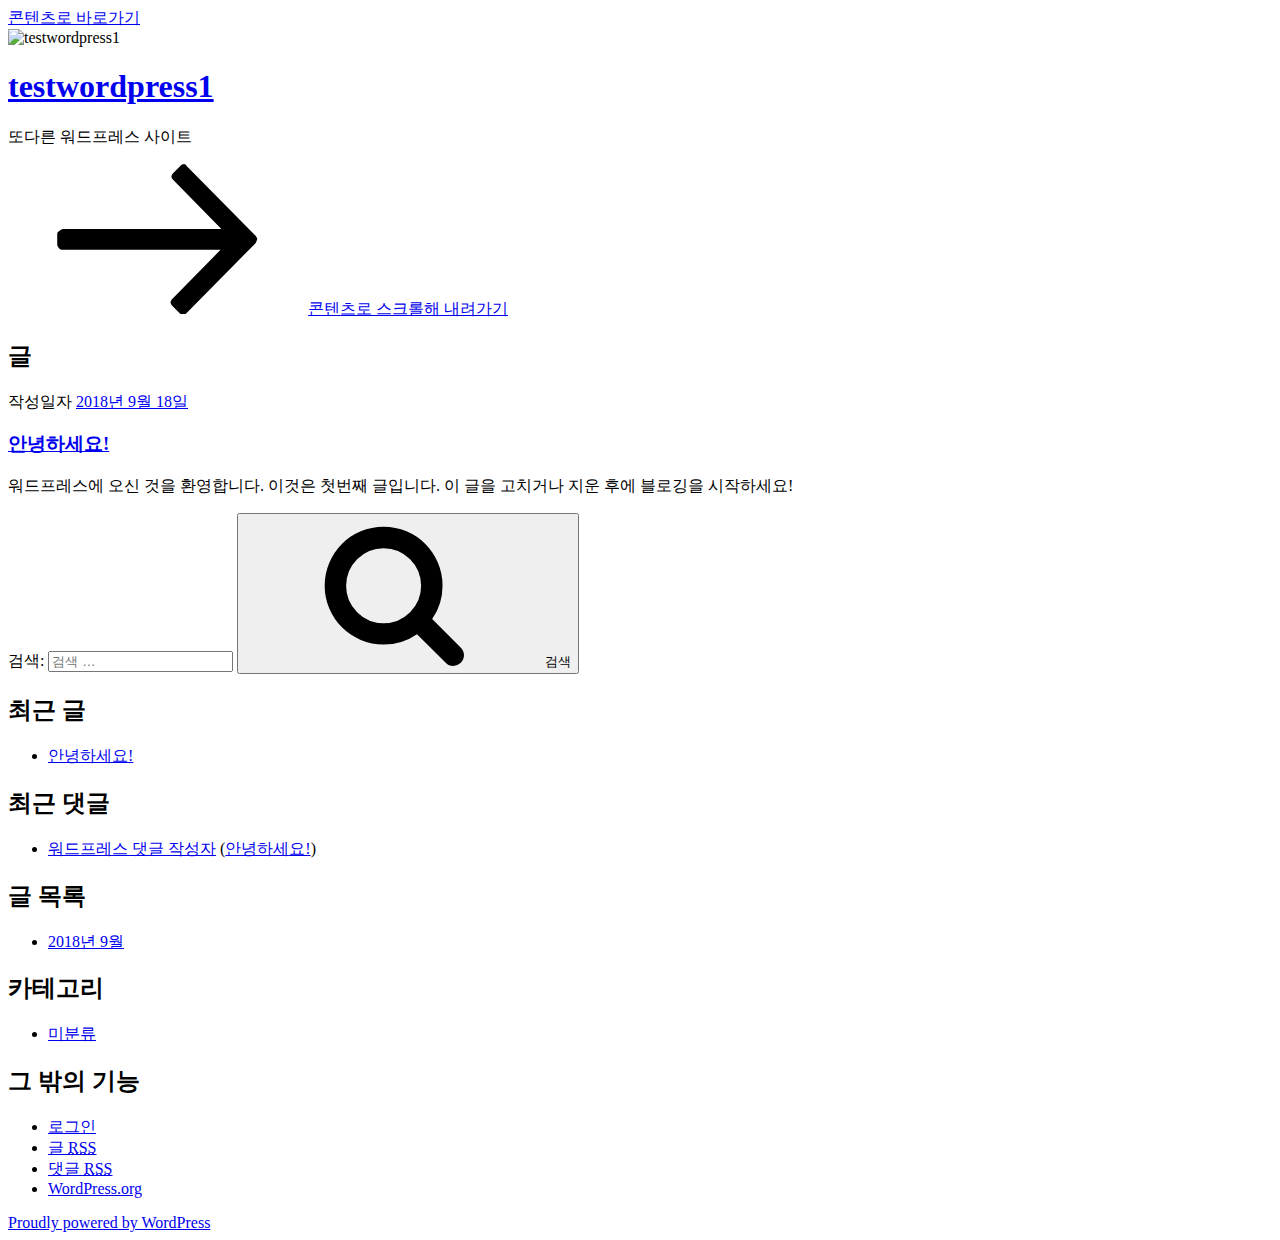
==== index.html @ f7133a1c "New Website" ====
<!DOCTYPE html>
<html lang="ko-KR" class="no-js no-svg">
<head>
<meta charset="UTF-8">
<meta name="viewport" content="width=device-width, initial-scale=1">
<link rel="profile" href="http://gmpg.org/xfn/11">

<script>(function(html){html.className = html.className.replace(/\bno-js\b/,'js')})(document.documentElement);</script>
<title>testwordpress1 &#8211; 또다른 워드프레스 사이트</title>
<link rel='dns-prefetch' href='//fonts.googleapis.com' />
<link rel='dns-prefetch' href='//s.w.org' />
<link href='https://fonts.gstatic.com/' crossorigin rel='preconnect' />
<link rel="alternate" type="application/rss+xml" title="testwordpress1 &raquo; 피드" href="/https://blueholeman.github.io/testwordpress1/feed/" />
<link rel="alternate" type="application/rss+xml" title="testwordpress1 &raquo; 댓글 피드" href="/https://blueholeman.github.io/testwordpress1/comments/feed/" />
		<script type="text/javascript">
			window._wpemojiSettings = {"baseUrl":"https:\/\/s.w.org\/images\/core\/emoji\/11\/72x72\/","ext":".png","svgUrl":"https:\/\/s.w.org\/images\/core\/emoji\/11\/svg\/","svgExt":".svg","source":{"concatemoji":"\/wp-includes\/js\/wp-emoji-release.min.js?ver=4.9.8"}};
			!function(a,b,c){function d(a,b){var c=String.fromCharCode;l.clearRect(0,0,k.width,k.height),l.fillText(c.apply(this,a),0,0);var d=k.toDataURL();l.clearRect(0,0,k.width,k.height),l.fillText(c.apply(this,b),0,0);var e=k.toDataURL();return d===e}function e(a){var b;if(!l||!l.fillText)return!1;switch(l.textBaseline="top",l.font="600 32px Arial",a){case"flag":return!(b=d([55356,56826,55356,56819],[55356,56826,8203,55356,56819]))&&(b=d([55356,57332,56128,56423,56128,56418,56128,56421,56128,56430,56128,56423,56128,56447],[55356,57332,8203,56128,56423,8203,56128,56418,8203,56128,56421,8203,56128,56430,8203,56128,56423,8203,56128,56447]),!b);case"emoji":return b=d([55358,56760,9792,65039],[55358,56760,8203,9792,65039]),!b}return!1}function f(a){var c=b.createElement("script");c.src=a,c.defer=c.type="text/javascript",b.getElementsByTagName("head")[0].appendChild(c)}var g,h,i,j,k=b.createElement("canvas"),l=k.getContext&&k.getContext("2d");for(j=Array("flag","emoji"),c.supports={everything:!0,everythingExceptFlag:!0},i=0;i<j.length;i++)c.supports[j[i]]=e(j[i]),c.supports.everything=c.supports.everything&&c.supports[j[i]],"flag"!==j[i]&&(c.supports.everythingExceptFlag=c.supports.everythingExceptFlag&&c.supports[j[i]]);c.supports.everythingExceptFlag=c.supports.everythingExceptFlag&&!c.supports.flag,c.DOMReady=!1,c.readyCallback=function(){c.DOMReady=!0},c.supports.everything||(h=function(){c.readyCallback()},b.addEventListener?(b.addEventListener("DOMContentLoaded",h,!1),a.addEventListener("load",h,!1)):(a.attachEvent("onload",h),b.attachEvent("onreadystatechange",function(){"complete"===b.readyState&&c.readyCallback()})),g=c.source||{},g.concatemoji?f(g.concatemoji):g.wpemoji&&g.twemoji&&(f(g.twemoji),f(g.wpemoji)))}(window,document,window._wpemojiSettings);
		</script>
		<style type="text/css">
img.wp-smiley,
img.emoji {
	display: inline !important;
	border: none !important;
	box-shadow: none !important;
	height: 1em !important;
	width: 1em !important;
	margin: 0 .07em !important;
	vertical-align: -0.1em !important;
	background: none !important;
	padding: 0 !important;
}
</style>
<link rel='stylesheet' id='twentyseventeen-fonts-css'  href='https://fonts.googleapis.com/css?family=Libre+Franklin%3A300%2C300i%2C400%2C400i%2C600%2C600i%2C800%2C800i&#038;subset=latin%2Clatin-ext' type='text/css' media='all' />
<link rel='stylesheet' id='twentyseventeen-style-css'  href='/https://blueholeman.github.io/testwordpress1/wp-content/themes/twentyseventeen/style.css?ver=4.9.8' type='text/css' media='all' />
<!--[if lt IE 9]>
<link rel='stylesheet' id='twentyseventeen-ie8-css'  href='/wp-content/themes/twentyseventeen/assets/css/ie8.css?ver=1.0' type='text/css' media='all' />
<![endif]-->
<!--[if lt IE 9]>
<script type='text/javascript' src='/wp-content/themes/twentyseventeen/assets/js/html5.js?ver=3.7.3'></script>
<![endif]-->
<script type='text/javascript' src='/https://blueholeman.github.io/testwordpress1/wp-includes/js/jquery/jquery.js?ver=1.12.4'></script>
<script type='text/javascript' src='/https://blueholeman.github.io/testwordpress1/wp-includes/js/jquery/jquery-migrate.min.js?ver=1.4.1'></script>
<link rel='https://api.w.org/' href='/https://blueholeman.github.io/testwordpress1/wp-json/' />
<link rel="EditURI" type="application/rsd+xml" title="RSD" href="/https://blueholeman.github.io/testwordpress1/xmlrpc.php?rsd" />
<link rel="wlwmanifest" type="application/wlwmanifest+xml" href="/https://blueholeman.github.io/testwordpress1/wp-includes/wlwmanifest.xml" /> 
<meta name="generator" content="WordPress 4.9.8" />
		<style type="text/css">.recentcomments a{display:inline !important;padding:0 !important;margin:0 !important;}</style>
		</head>

<body class="home blog hfeed has-header-image has-sidebar colors-light">
<div id="page" class="site">
	<a class="skip-link screen-reader-text" href="#content">콘텐츠로 바로가기</a>

	<header id="masthead" class="site-header" role="banner">

		<div class="custom-header">

		<div class="custom-header-media">
			<div id="wp-custom-header" class="wp-custom-header"><img src="/https://blueholeman.github.io/testwordpress1/wp-content/themes/twentyseventeen/assets/images/header.jpg" width="2000" height="1200" alt="testwordpress1" /></div>		</div>

	<div class="site-branding">
	<div class="wrap">

		
		<div class="site-branding-text">
							<h1 class="site-title"><a href="/https://blueholeman.github.io/testwordpress1/" rel="home">testwordpress1</a></h1>
			
							<p class="site-description">또다른 워드프레스 사이트</p>
					</div><!-- .site-branding-text -->

				<a href="#content" class="menu-scroll-down"><svg class="icon icon-arrow-right" aria-hidden="true" role="img"> <use href="#icon-arrow-right" xlink:href="#icon-arrow-right"></use> </svg><span class="screen-reader-text">콘텐츠로 스크롤해 내려가기</span></a>
	
	</div><!-- .wrap -->
</div><!-- .site-branding -->

</div><!-- .custom-header -->

		
	</header><!-- #masthead -->

	
	<div class="site-content-contain">
		<div id="content" class="site-content">

<div class="wrap">
		<header class="page-header">
		<h2 class="page-title">글</h2>
	</header>
	
	<div id="primary" class="content-area">
		<main id="main" class="site-main" role="main">

			
<article id="post-1" class="post-1 post type-post status-publish format-standard hentry category-uncategorized">
		<header class="entry-header">
		<div class="entry-meta"><span class="screen-reader-text">작성일자</span> <a href="/https://blueholeman.github.io/testwordpress1/2018/09/18/hello-world/" rel="bookmark"><time class="entry-date published updated" datetime="2018-09-18T23:12:07+09:00">2018년 9월 18일</time></a></div><!-- .entry-meta --><h3 class="entry-title"><a href="/https://blueholeman.github.io/testwordpress1/2018/09/18/hello-world/" rel="bookmark">안녕하세요!</a></h3>	</header><!-- .entry-header -->

	
	<div class="entry-content">
		<p>워드프레스에 오신 것을 환영합니다. 이것은 첫번째 글입니다. 이 글을 고치거나 지운 후에 블로깅을 시작하세요!</p>
	</div><!-- .entry-content -->

	
</article><!-- #post-## -->

		</main><!-- #main -->
	</div><!-- #primary -->
	
<aside id="secondary" class="widget-area" role="complementary" aria-label="블로그 사이드바">
	<section id="search-2" class="widget widget_search">

<form role="search" method="get" class="search-form" action="/https://blueholeman.github.io/testwordpress1/">
	<label for="search-form-5ba1093549e4d">
		<span class="screen-reader-text">검색:</span>
	</label>
	<input type="search" id="search-form-5ba1093549e4d" class="search-field" placeholder="검색 &hellip;" value="" name="s" />
	<button type="submit" class="search-submit"><svg class="icon icon-search" aria-hidden="true" role="img"> <use href="#icon-search" xlink:href="#icon-search"></use> </svg><span class="screen-reader-text">검색</span></button>
</form>
</section>		<section id="recent-posts-2" class="widget widget_recent_entries">		<h2 class="widget-title">최근 글</h2>		<ul>
											<li>
					<a href="/https://blueholeman.github.io/testwordpress1/2018/09/18/hello-world/">안녕하세요!</a>
									</li>
					</ul>
		</section><section id="recent-comments-2" class="widget widget_recent_comments"><h2 class="widget-title">최근 댓글</h2><ul id="recentcomments"><li class="recentcomments"><span class="comment-author-link"><a href='https://wordpress.org/' rel='external nofollow' class='url'>워드프레스 댓글 작성자</a></span> (<a href="/https://blueholeman.github.io/testwordpress1/2018/09/18/hello-world/#comment-1">안녕하세요!</a>)</li></ul></section><section id="archives-2" class="widget widget_archive"><h2 class="widget-title">글 목록</h2>		<ul>
			<li><a href='/https://blueholeman.github.io/testwordpress1/2018/09/'>2018년 9월</a></li>
		</ul>
		</section><section id="categories-2" class="widget widget_categories"><h2 class="widget-title">카테고리</h2>		<ul>
	<li class="cat-item cat-item-1"><a href="/https://blueholeman.github.io/testwordpress1/category/uncategorized/" >미분류</a>
</li>
		</ul>
</section><section id="meta-2" class="widget widget_meta"><h2 class="widget-title">그 밖의 기능</h2>			<ul>
						<li><a href="/https://blueholeman.github.io/testwordpress1/wp-login.php">로그인</a></li>
			<li><a href="/https://blueholeman.github.io/testwordpress1/feed/">글 <abbr title="Really Simple Syndication">RSS</abbr></a></li>
			<li><a href="/https://blueholeman.github.io/testwordpress1/comments/feed/">댓글 <abbr title="Really Simple Syndication">RSS</abbr></a></li>
			<li><a href="https://wordpress.org/" title="이 블로그는 가장 앞선 개인 발행 도구인 워드프레스로 운영됩니다.">WordPress.org</a></li>			</ul>
			</section></aside><!-- #secondary -->
</div><!-- .wrap -->


		</div><!-- #content -->

		<footer id="colophon" class="site-footer" role="contentinfo">
			<div class="wrap">
				
<div class="site-info">
		<a href="https://wordpress.org/" class="imprint">
		Proudly powered by WordPress	</a>
</div><!-- .site-info -->
			</div><!-- .wrap -->
		</footer><!-- #colophon -->
	</div><!-- .site-content-contain -->
</div><!-- #page -->
<script type='text/javascript'>
/* <![CDATA[ */
var twentyseventeenScreenReaderText = {"quote":"<svg class=\"icon icon-quote-right\" aria-hidden=\"true\" role=\"img\"> <use href=\"#icon-quote-right\" xlink:href=\"#icon-quote-right\"><\/use> <\/svg>"};
/* ]]> */
</script>
<script type='text/javascript' src='/https://blueholeman.github.io/testwordpress1/wp-content/themes/twentyseventeen/assets/js/skip-link-focus-fix.js?ver=1.0'></script>
<script type='text/javascript' src='/https://blueholeman.github.io/testwordpress1/wp-content/themes/twentyseventeen/assets/js/global.js?ver=1.0'></script>
<script type='text/javascript' src='/https://blueholeman.github.io/testwordpress1/wp-content/themes/twentyseventeen/assets/js/jquery.scrollTo.js?ver=2.1.2'></script>
<script type='text/javascript' src='/https://blueholeman.github.io/testwordpress1/wp-includes/js/wp-embed.min.js?ver=4.9.8'></script>
<svg style="position: absolute; width: 0; height: 0; overflow: hidden;" version="1.1" xmlns="http://www.w3.org/2000/svg" xmlns:xlink="http://www.w3.org/1999/xlink">
<defs>
<symbol id="icon-behance" viewbox="0 0 37 32">
<path class="path1" d="M33 6.054h-9.125v2.214h9.125v-2.214zM28.5 13.661q-1.607 0-2.607 0.938t-1.107 2.545h7.286q-0.321-3.482-3.571-3.482zM28.786 24.107q1.125 0 2.179-0.571t1.357-1.554h3.946q-1.786 5.482-7.625 5.482-3.821 0-6.080-2.357t-2.259-6.196q0-3.714 2.33-6.17t6.009-2.455q2.464 0 4.295 1.214t2.732 3.196 0.902 4.429q0 0.304-0.036 0.839h-11.75q0 1.982 1.027 3.063t2.973 1.080zM4.946 23.214h5.286q3.661 0 3.661-2.982 0-3.214-3.554-3.214h-5.393v6.196zM4.946 13.625h5.018q1.393 0 2.205-0.652t0.813-2.027q0-2.571-3.393-2.571h-4.643v5.25zM0 4.536h10.607q1.554 0 2.768 0.25t2.259 0.848 1.607 1.723 0.563 2.75q0 3.232-3.071 4.696 2.036 0.571 3.071 2.054t1.036 3.643q0 1.339-0.438 2.438t-1.179 1.848-1.759 1.268-2.161 0.75-2.393 0.232h-10.911v-22.5z"></path>
</symbol>
<symbol id="icon-deviantart" viewbox="0 0 18 32">
<path class="path1" d="M18.286 5.411l-5.411 10.393 0.429 0.554h4.982v7.411h-9.054l-0.786 0.536-2.536 4.875-0.536 0.536h-5.375v-5.411l5.411-10.411-0.429-0.536h-4.982v-7.411h9.054l0.786-0.536 2.536-4.875 0.536-0.536h5.375v5.411z"></path>
</symbol>
<symbol id="icon-medium" viewbox="0 0 32 32">
<path class="path1" d="M10.661 7.518v20.946q0 0.446-0.223 0.759t-0.652 0.313q-0.304 0-0.589-0.143l-8.304-4.161q-0.375-0.179-0.634-0.598t-0.259-0.83v-20.357q0-0.357 0.179-0.607t0.518-0.25q0.25 0 0.786 0.268l9.125 4.571q0.054 0.054 0.054 0.089zM11.804 9.321l9.536 15.464-9.536-4.75v-10.714zM32 9.643v18.821q0 0.446-0.25 0.723t-0.679 0.277-0.839-0.232l-7.875-3.929zM31.946 7.5q0 0.054-4.58 7.491t-5.366 8.705l-6.964-11.321 5.786-9.411q0.304-0.5 0.929-0.5 0.25 0 0.464 0.107l9.661 4.821q0.071 0.036 0.071 0.107z"></path>
</symbol>
<symbol id="icon-slideshare" viewbox="0 0 32 32">
<path class="path1" d="M15.589 13.214q0 1.482-1.134 2.545t-2.723 1.063-2.723-1.063-1.134-2.545q0-1.5 1.134-2.554t2.723-1.054 2.723 1.054 1.134 2.554zM24.554 13.214q0 1.482-1.125 2.545t-2.732 1.063q-1.589 0-2.723-1.063t-1.134-2.545q0-1.5 1.134-2.554t2.723-1.054q1.607 0 2.732 1.054t1.125 2.554zM28.571 16.429v-11.911q0-1.554-0.571-2.205t-1.982-0.652h-19.857q-1.482 0-2.009 0.607t-0.527 2.25v12.018q0.768 0.411 1.58 0.714t1.446 0.5 1.446 0.33 1.268 0.196 1.25 0.071 1.045 0.009 1.009-0.036 0.795-0.036q1.214-0.018 1.696 0.482 0.107 0.107 0.179 0.161 0.464 0.446 1.089 0.911 0.125-1.625 2.107-1.554 0.089 0 0.652 0.027t0.768 0.036 0.813 0.018 0.946-0.018 0.973-0.080 1.089-0.152 1.107-0.241 1.196-0.348 1.205-0.482 1.286-0.616zM31.482 16.339q-2.161 2.661-6.643 4.5 1.5 5.089-0.411 8.304-1.179 2.018-3.268 2.643-1.857 0.571-3.25-0.268-1.536-0.911-1.464-2.929l-0.018-5.821v-0.018q-0.143-0.036-0.438-0.107t-0.42-0.089l-0.018 6.036q0.071 2.036-1.482 2.929-1.411 0.839-3.268 0.268-2.089-0.643-3.25-2.679-1.875-3.214-0.393-8.268-4.482-1.839-6.643-4.5-0.446-0.661-0.071-1.125t1.071 0.018q0.054 0.036 0.196 0.125t0.196 0.143v-12.393q0-1.286 0.839-2.196t2.036-0.911h22.446q1.196 0 2.036 0.911t0.839 2.196v12.393l0.375-0.268q0.696-0.482 1.071-0.018t-0.071 1.125z"></path>
</symbol>
<symbol id="icon-snapchat-ghost" viewbox="0 0 30 32">
<path class="path1" d="M15.143 2.286q2.393-0.018 4.295 1.223t2.92 3.438q0.482 1.036 0.482 3.196 0 0.839-0.161 3.411 0.25 0.125 0.5 0.125 0.321 0 0.911-0.241t0.911-0.241q0.518 0 1 0.321t0.482 0.821q0 0.571-0.563 0.964t-1.232 0.563-1.232 0.518-0.563 0.848q0 0.268 0.214 0.768 0.661 1.464 1.83 2.679t2.58 1.804q0.5 0.214 1.429 0.411 0.5 0.107 0.5 0.625 0 1.25-3.911 1.839-0.125 0.196-0.196 0.696t-0.25 0.83-0.589 0.33q-0.357 0-1.107-0.116t-1.143-0.116q-0.661 0-1.107 0.089-0.571 0.089-1.125 0.402t-1.036 0.679-1.036 0.723-1.357 0.598-1.768 0.241q-0.929 0-1.723-0.241t-1.339-0.598-1.027-0.723-1.036-0.679-1.107-0.402q-0.464-0.089-1.125-0.089-0.429 0-1.17 0.134t-1.045 0.134q-0.446 0-0.625-0.33t-0.25-0.848-0.196-0.714q-3.911-0.589-3.911-1.839 0-0.518 0.5-0.625 0.929-0.196 1.429-0.411 1.393-0.571 2.58-1.804t1.83-2.679q0.214-0.5 0.214-0.768 0-0.5-0.563-0.848t-1.241-0.527-1.241-0.563-0.563-0.938q0-0.482 0.464-0.813t0.982-0.33q0.268 0 0.857 0.232t0.946 0.232q0.321 0 0.571-0.125-0.161-2.536-0.161-3.393 0-2.179 0.482-3.214 1.143-2.446 3.071-3.536t4.714-1.125z"></path>
</symbol>
<symbol id="icon-yelp" viewbox="0 0 27 32">
<path class="path1" d="M13.804 23.554v2.268q-0.018 5.214-0.107 5.446-0.214 0.571-0.911 0.714-0.964 0.161-3.241-0.679t-2.902-1.589q-0.232-0.268-0.304-0.643-0.018-0.214 0.071-0.464 0.071-0.179 0.607-0.839t3.232-3.857q0.018 0 1.071-1.25 0.268-0.339 0.705-0.438t0.884 0.063q0.429 0.179 0.67 0.518t0.223 0.75zM11.143 19.071q-0.054 0.982-0.929 1.25l-2.143 0.696q-4.911 1.571-5.214 1.571-0.625-0.036-0.964-0.643-0.214-0.446-0.304-1.339-0.143-1.357 0.018-2.973t0.536-2.223 1-0.571q0.232 0 3.607 1.375 1.25 0.518 2.054 0.839l1.5 0.607q0.411 0.161 0.634 0.545t0.205 0.866zM25.893 24.375q-0.125 0.964-1.634 2.875t-2.42 2.268q-0.661 0.25-1.125-0.125-0.25-0.179-3.286-5.125l-0.839-1.375q-0.25-0.375-0.205-0.821t0.348-0.821q0.625-0.768 1.482-0.464 0.018 0.018 2.125 0.714 3.625 1.179 4.321 1.42t0.839 0.366q0.5 0.393 0.393 1.089zM13.893 13.089q0.089 1.821-0.964 2.179-1.036 0.304-2.036-1.268l-6.75-10.679q-0.143-0.625 0.339-1.107 0.732-0.768 3.705-1.598t4.009-0.563q0.714 0.179 0.875 0.804 0.054 0.321 0.393 5.455t0.429 6.777zM25.714 15.018q0.054 0.696-0.464 1.054-0.268 0.179-5.875 1.536-1.196 0.268-1.625 0.411l0.018-0.036q-0.411 0.107-0.821-0.071t-0.661-0.571q-0.536-0.839 0-1.554 0.018-0.018 1.339-1.821 2.232-3.054 2.679-3.643t0.607-0.696q0.5-0.339 1.161-0.036 0.857 0.411 2.196 2.384t1.446 2.991v0.054z"></path>
</symbol>
<symbol id="icon-vine" viewbox="0 0 27 32">
<path class="path1" d="M26.732 14.768v3.536q-1.804 0.411-3.536 0.411-1.161 2.429-2.955 4.839t-3.241 3.848-2.286 1.902q-1.429 0.804-2.893-0.054-0.5-0.304-1.080-0.777t-1.518-1.491-1.83-2.295-1.92-3.286-1.884-4.357-1.634-5.616-1.259-6.964h5.054q0.464 3.893 1.25 7.116t1.866 5.661 2.17 4.205 2.5 3.482q3.018-3.018 5.125-7.25-2.536-1.286-3.982-3.929t-1.446-5.946q0-3.429 1.857-5.616t5.071-2.188q3.179 0 4.875 1.884t1.696 5.313q0 2.839-1.036 5.107-0.125 0.018-0.348 0.054t-0.821 0.036-1.125-0.107-1.107-0.455-0.902-0.92q0.554-1.839 0.554-3.286 0-1.554-0.518-2.357t-1.411-0.804q-0.946 0-1.518 0.884t-0.571 2.509q0 3.321 1.875 5.241t4.768 1.92q1.107 0 2.161-0.25z"></path>
</symbol>
<symbol id="icon-vk" viewbox="0 0 35 32">
<path class="path1" d="M34.232 9.286q0.411 1.143-2.679 5.25-0.429 0.571-1.161 1.518-1.393 1.786-1.607 2.339-0.304 0.732 0.25 1.446 0.304 0.375 1.446 1.464h0.018l0.071 0.071q2.518 2.339 3.411 3.946 0.054 0.089 0.116 0.223t0.125 0.473-0.009 0.607-0.446 0.491-1.054 0.223l-4.571 0.071q-0.429 0.089-1-0.089t-0.929-0.393l-0.357-0.214q-0.536-0.375-1.25-1.143t-1.223-1.384-1.089-1.036-1.009-0.277q-0.054 0.018-0.143 0.063t-0.304 0.259-0.384 0.527-0.304 0.929-0.116 1.384q0 0.268-0.063 0.491t-0.134 0.33l-0.071 0.089q-0.321 0.339-0.946 0.393h-2.054q-1.268 0.071-2.607-0.295t-2.348-0.946-1.839-1.179-1.259-1.027l-0.446-0.429q-0.179-0.179-0.491-0.536t-1.277-1.625-1.893-2.696-2.188-3.768-2.33-4.857q-0.107-0.286-0.107-0.482t0.054-0.286l0.071-0.107q0.268-0.339 1.018-0.339l4.893-0.036q0.214 0.036 0.411 0.116t0.286 0.152l0.089 0.054q0.286 0.196 0.429 0.571 0.357 0.893 0.821 1.848t0.732 1.455l0.286 0.518q0.518 1.071 1 1.857t0.866 1.223 0.741 0.688 0.607 0.25 0.482-0.089q0.036-0.018 0.089-0.089t0.214-0.393 0.241-0.839 0.17-1.446 0-2.232q-0.036-0.714-0.161-1.304t-0.25-0.821l-0.107-0.214q-0.446-0.607-1.518-0.768-0.232-0.036 0.089-0.429 0.304-0.339 0.679-0.536 0.946-0.464 4.268-0.429 1.464 0.018 2.411 0.232 0.357 0.089 0.598 0.241t0.366 0.429 0.188 0.571 0.063 0.813-0.018 0.982-0.045 1.259-0.027 1.473q0 0.196-0.018 0.75t-0.009 0.857 0.063 0.723 0.205 0.696 0.402 0.438q0.143 0.036 0.304 0.071t0.464-0.196 0.679-0.616 0.929-1.196 1.214-1.92q1.071-1.857 1.911-4.018 0.071-0.179 0.179-0.313t0.196-0.188l0.071-0.054 0.089-0.045t0.232-0.054 0.357-0.009l5.143-0.036q0.696-0.089 1.143 0.045t0.554 0.295z"></path>
</symbol>
<symbol id="icon-search" viewbox="0 0 30 32">
<path class="path1" d="M20.571 14.857q0-3.304-2.348-5.652t-5.652-2.348-5.652 2.348-2.348 5.652 2.348 5.652 5.652 2.348 5.652-2.348 2.348-5.652zM29.714 29.714q0 0.929-0.679 1.607t-1.607 0.679q-0.964 0-1.607-0.679l-6.125-6.107q-3.196 2.214-7.125 2.214-2.554 0-4.884-0.991t-4.018-2.679-2.679-4.018-0.991-4.884 0.991-4.884 2.679-4.018 4.018-2.679 4.884-0.991 4.884 0.991 4.018 2.679 2.679 4.018 0.991 4.884q0 3.929-2.214 7.125l6.125 6.125q0.661 0.661 0.661 1.607z"></path>
</symbol>
<symbol id="icon-envelope-o" viewbox="0 0 32 32">
<path class="path1" d="M29.714 26.857v-13.714q-0.571 0.643-1.232 1.179-4.786 3.679-7.607 6.036-0.911 0.768-1.482 1.196t-1.545 0.866-1.83 0.438h-0.036q-0.857 0-1.83-0.438t-1.545-0.866-1.482-1.196q-2.821-2.357-7.607-6.036-0.661-0.536-1.232-1.179v13.714q0 0.232 0.17 0.402t0.402 0.17h26.286q0.232 0 0.402-0.17t0.17-0.402zM29.714 8.089v-0.438t-0.009-0.232-0.054-0.223-0.098-0.161-0.161-0.134-0.25-0.045h-26.286q-0.232 0-0.402 0.17t-0.17 0.402q0 3 2.625 5.071 3.446 2.714 7.161 5.661 0.107 0.089 0.625 0.527t0.821 0.67 0.795 0.563 0.902 0.491 0.768 0.161h0.036q0.357 0 0.768-0.161t0.902-0.491 0.795-0.563 0.821-0.67 0.625-0.527q3.714-2.946 7.161-5.661 0.964-0.768 1.795-2.063t0.83-2.348zM32 7.429v19.429q0 1.179-0.839 2.018t-2.018 0.839h-26.286q-1.179 0-2.018-0.839t-0.839-2.018v-19.429q0-1.179 0.839-2.018t2.018-0.839h26.286q1.179 0 2.018 0.839t0.839 2.018z"></path>
</symbol>
<symbol id="icon-close" viewbox="0 0 25 32">
<path class="path1" d="M23.179 23.607q0 0.714-0.5 1.214l-2.429 2.429q-0.5 0.5-1.214 0.5t-1.214-0.5l-5.25-5.25-5.25 5.25q-0.5 0.5-1.214 0.5t-1.214-0.5l-2.429-2.429q-0.5-0.5-0.5-1.214t0.5-1.214l5.25-5.25-5.25-5.25q-0.5-0.5-0.5-1.214t0.5-1.214l2.429-2.429q0.5-0.5 1.214-0.5t1.214 0.5l5.25 5.25 5.25-5.25q0.5-0.5 1.214-0.5t1.214 0.5l2.429 2.429q0.5 0.5 0.5 1.214t-0.5 1.214l-5.25 5.25 5.25 5.25q0.5 0.5 0.5 1.214z"></path>
</symbol>
<symbol id="icon-angle-down" viewbox="0 0 21 32">
<path class="path1" d="M19.196 13.143q0 0.232-0.179 0.411l-8.321 8.321q-0.179 0.179-0.411 0.179t-0.411-0.179l-8.321-8.321q-0.179-0.179-0.179-0.411t0.179-0.411l0.893-0.893q0.179-0.179 0.411-0.179t0.411 0.179l7.018 7.018 7.018-7.018q0.179-0.179 0.411-0.179t0.411 0.179l0.893 0.893q0.179 0.179 0.179 0.411z"></path>
</symbol>
<symbol id="icon-folder-open" viewbox="0 0 34 32">
<path class="path1" d="M33.554 17q0 0.554-0.554 1.179l-6 7.071q-0.768 0.911-2.152 1.545t-2.563 0.634h-19.429q-0.607 0-1.080-0.232t-0.473-0.768q0-0.554 0.554-1.179l6-7.071q0.768-0.911 2.152-1.545t2.563-0.634h19.429q0.607 0 1.080 0.232t0.473 0.768zM27.429 10.857v2.857h-14.857q-1.679 0-3.518 0.848t-2.929 2.134l-6.107 7.179q0-0.071-0.009-0.223t-0.009-0.223v-17.143q0-1.643 1.179-2.821t2.821-1.179h5.714q1.643 0 2.821 1.179t1.179 2.821v0.571h9.714q1.643 0 2.821 1.179t1.179 2.821z"></path>
</symbol>
<symbol id="icon-twitter" viewbox="0 0 30 32">
<path class="path1" d="M28.929 7.286q-1.196 1.75-2.893 2.982 0.018 0.25 0.018 0.75 0 2.321-0.679 4.634t-2.063 4.437-3.295 3.759-4.607 2.607-5.768 0.973q-4.839 0-8.857-2.589 0.625 0.071 1.393 0.071 4.018 0 7.161-2.464-1.875-0.036-3.357-1.152t-2.036-2.848q0.589 0.089 1.089 0.089 0.768 0 1.518-0.196-2-0.411-3.313-1.991t-1.313-3.67v-0.071q1.214 0.679 2.607 0.732-1.179-0.786-1.875-2.054t-0.696-2.75q0-1.571 0.786-2.911 2.161 2.661 5.259 4.259t6.634 1.777q-0.143-0.679-0.143-1.321 0-2.393 1.688-4.080t4.080-1.688q2.5 0 4.214 1.821 1.946-0.375 3.661-1.393-0.661 2.054-2.536 3.179 1.661-0.179 3.321-0.893z"></path>
</symbol>
<symbol id="icon-facebook" viewbox="0 0 19 32">
<path class="path1" d="M17.125 0.214v4.714h-2.804q-1.536 0-2.071 0.643t-0.536 1.929v3.375h5.232l-0.696 5.286h-4.536v13.554h-5.464v-13.554h-4.554v-5.286h4.554v-3.893q0-3.321 1.857-5.152t4.946-1.83q2.625 0 4.071 0.214z"></path>
</symbol>
<symbol id="icon-github" viewbox="0 0 27 32">
<path class="path1" d="M13.714 2.286q3.732 0 6.884 1.839t4.991 4.991 1.839 6.884q0 4.482-2.616 8.063t-6.759 4.955q-0.482 0.089-0.714-0.125t-0.232-0.536q0-0.054 0.009-1.366t0.009-2.402q0-1.732-0.929-2.536 1.018-0.107 1.83-0.321t1.679-0.696 1.446-1.188 0.946-1.875 0.366-2.688q0-2.125-1.411-3.679 0.661-1.625-0.143-3.643-0.5-0.161-1.446 0.196t-1.643 0.786l-0.679 0.429q-1.661-0.464-3.429-0.464t-3.429 0.464q-0.286-0.196-0.759-0.482t-1.491-0.688-1.518-0.241q-0.804 2.018-0.143 3.643-1.411 1.554-1.411 3.679 0 1.518 0.366 2.679t0.938 1.875 1.438 1.196 1.679 0.696 1.83 0.321q-0.696 0.643-0.875 1.839-0.375 0.179-0.804 0.268t-1.018 0.089-1.17-0.384-0.991-1.116q-0.339-0.571-0.866-0.929t-0.884-0.429l-0.357-0.054q-0.375 0-0.518 0.080t-0.089 0.205 0.161 0.25 0.232 0.214l0.125 0.089q0.393 0.179 0.777 0.679t0.563 0.911l0.179 0.411q0.232 0.679 0.786 1.098t1.196 0.536 1.241 0.125 0.991-0.063l0.411-0.071q0 0.679 0.009 1.58t0.009 0.973q0 0.321-0.232 0.536t-0.714 0.125q-4.143-1.375-6.759-4.955t-2.616-8.063q0-3.732 1.839-6.884t4.991-4.991 6.884-1.839zM5.196 21.982q0.054-0.125-0.125-0.214-0.179-0.054-0.232 0.036-0.054 0.125 0.125 0.214 0.161 0.107 0.232-0.036zM5.75 22.589q0.125-0.089-0.036-0.286-0.179-0.161-0.286-0.054-0.125 0.089 0.036 0.286 0.179 0.179 0.286 0.054zM6.286 23.393q0.161-0.125 0-0.339-0.143-0.232-0.304-0.107-0.161 0.089 0 0.321t0.304 0.125zM7.036 24.143q0.143-0.143-0.071-0.339-0.214-0.214-0.357-0.054-0.161 0.143 0.071 0.339 0.214 0.214 0.357 0.054zM8.054 24.589q0.054-0.196-0.232-0.286-0.268-0.071-0.339 0.125t0.232 0.268q0.268 0.107 0.339-0.107zM9.179 24.679q0-0.232-0.304-0.196-0.286 0-0.286 0.196 0 0.232 0.304 0.196 0.286 0 0.286-0.196zM10.214 24.5q-0.036-0.196-0.321-0.161-0.286 0.054-0.25 0.268t0.321 0.143 0.25-0.25z"></path>
</symbol>
<symbol id="icon-bars" viewbox="0 0 27 32">
<path class="path1" d="M27.429 24v2.286q0 0.464-0.339 0.804t-0.804 0.339h-25.143q-0.464 0-0.804-0.339t-0.339-0.804v-2.286q0-0.464 0.339-0.804t0.804-0.339h25.143q0.464 0 0.804 0.339t0.339 0.804zM27.429 14.857v2.286q0 0.464-0.339 0.804t-0.804 0.339h-25.143q-0.464 0-0.804-0.339t-0.339-0.804v-2.286q0-0.464 0.339-0.804t0.804-0.339h25.143q0.464 0 0.804 0.339t0.339 0.804zM27.429 5.714v2.286q0 0.464-0.339 0.804t-0.804 0.339h-25.143q-0.464 0-0.804-0.339t-0.339-0.804v-2.286q0-0.464 0.339-0.804t0.804-0.339h25.143q0.464 0 0.804 0.339t0.339 0.804z"></path>
</symbol>
<symbol id="icon-google-plus" viewbox="0 0 41 32">
<path class="path1" d="M25.661 16.304q0 3.714-1.554 6.616t-4.429 4.536-6.589 1.634q-2.661 0-5.089-1.036t-4.179-2.786-2.786-4.179-1.036-5.089 1.036-5.089 2.786-4.179 4.179-2.786 5.089-1.036q5.107 0 8.768 3.429l-3.554 3.411q-2.089-2.018-5.214-2.018-2.196 0-4.063 1.107t-2.955 3.009-1.089 4.152 1.089 4.152 2.955 3.009 4.063 1.107q1.482 0 2.723-0.411t2.045-1.027 1.402-1.402 0.875-1.482 0.384-1.321h-7.429v-4.5h12.357q0.214 1.125 0.214 2.179zM41.143 14.125v3.75h-3.732v3.732h-3.75v-3.732h-3.732v-3.75h3.732v-3.732h3.75v3.732h3.732z"></path>
</symbol>
<symbol id="icon-linkedin" viewbox="0 0 27 32">
<path class="path1" d="M6.232 11.161v17.696h-5.893v-17.696h5.893zM6.607 5.696q0.018 1.304-0.902 2.179t-2.42 0.875h-0.036q-1.464 0-2.357-0.875t-0.893-2.179q0-1.321 0.92-2.188t2.402-0.866 2.375 0.866 0.911 2.188zM27.429 18.714v10.143h-5.875v-9.464q0-1.875-0.723-2.938t-2.259-1.063q-1.125 0-1.884 0.616t-1.134 1.527q-0.196 0.536-0.196 1.446v9.875h-5.875q0.036-7.125 0.036-11.554t-0.018-5.286l-0.018-0.857h5.875v2.571h-0.036q0.357-0.571 0.732-1t1.009-0.929 1.554-0.777 2.045-0.277q3.054 0 4.911 2.027t1.857 5.938z"></path>
</symbol>
<symbol id="icon-quote-right" viewbox="0 0 30 32">
<path class="path1" d="M13.714 5.714v12.571q0 1.857-0.723 3.545t-1.955 2.92-2.92 1.955-3.545 0.723h-1.143q-0.464 0-0.804-0.339t-0.339-0.804v-2.286q0-0.464 0.339-0.804t0.804-0.339h1.143q1.893 0 3.232-1.339t1.339-3.232v-0.571q0-0.714-0.5-1.214t-1.214-0.5h-4q-1.429 0-2.429-1t-1-2.429v-6.857q0-1.429 1-2.429t2.429-1h6.857q1.429 0 2.429 1t1 2.429zM29.714 5.714v12.571q0 1.857-0.723 3.545t-1.955 2.92-2.92 1.955-3.545 0.723h-1.143q-0.464 0-0.804-0.339t-0.339-0.804v-2.286q0-0.464 0.339-0.804t0.804-0.339h1.143q1.893 0 3.232-1.339t1.339-3.232v-0.571q0-0.714-0.5-1.214t-1.214-0.5h-4q-1.429 0-2.429-1t-1-2.429v-6.857q0-1.429 1-2.429t2.429-1h6.857q1.429 0 2.429 1t1 2.429z"></path>
</symbol>
<symbol id="icon-mail-reply" viewbox="0 0 32 32">
<path class="path1" d="M32 20q0 2.964-2.268 8.054-0.054 0.125-0.188 0.429t-0.241 0.536-0.232 0.393q-0.214 0.304-0.5 0.304-0.268 0-0.42-0.179t-0.152-0.446q0-0.161 0.045-0.473t0.045-0.42q0.089-1.214 0.089-2.196 0-1.804-0.313-3.232t-0.866-2.473-1.429-1.804-1.884-1.241-2.375-0.759-2.75-0.384-3.134-0.107h-4v4.571q0 0.464-0.339 0.804t-0.804 0.339-0.804-0.339l-9.143-9.143q-0.339-0.339-0.339-0.804t0.339-0.804l9.143-9.143q0.339-0.339 0.804-0.339t0.804 0.339 0.339 0.804v4.571h4q12.732 0 15.625 7.196 0.946 2.393 0.946 5.946z"></path>
</symbol>
<symbol id="icon-youtube" viewbox="0 0 27 32">
<path class="path1" d="M17.339 22.214v3.768q0 1.196-0.696 1.196-0.411 0-0.804-0.393v-5.375q0.393-0.393 0.804-0.393 0.696 0 0.696 1.196zM23.375 22.232v0.821h-1.607v-0.821q0-1.214 0.804-1.214t0.804 1.214zM6.125 18.339h1.911v-1.679h-5.571v1.679h1.875v10.161h1.786v-10.161zM11.268 28.5h1.589v-8.821h-1.589v6.75q-0.536 0.75-1.018 0.75-0.321 0-0.375-0.375-0.018-0.054-0.018-0.625v-6.5h-1.589v6.982q0 0.875 0.143 1.304 0.214 0.661 1.036 0.661 0.857 0 1.821-1.089v0.964zM18.929 25.857v-3.518q0-1.304-0.161-1.768-0.304-1-1.268-1-0.893 0-1.661 0.964v-3.875h-1.589v11.839h1.589v-0.857q0.804 0.982 1.661 0.982 0.964 0 1.268-0.982 0.161-0.482 0.161-1.786zM24.964 25.679v-0.232h-1.625q0 0.911-0.036 1.089-0.125 0.643-0.714 0.643-0.821 0-0.821-1.232v-1.554h3.196v-1.839q0-1.411-0.482-2.071-0.696-0.911-1.893-0.911-1.214 0-1.911 0.911-0.5 0.661-0.5 2.071v3.089q0 1.411 0.518 2.071 0.696 0.911 1.929 0.911 1.286 0 1.929-0.946 0.321-0.482 0.375-0.964 0.036-0.161 0.036-1.036zM14.107 9.375v-3.75q0-1.232-0.768-1.232t-0.768 1.232v3.75q0 1.25 0.768 1.25t0.768-1.25zM26.946 22.786q0 4.179-0.464 6.25-0.25 1.054-1.036 1.768t-1.821 0.821q-3.286 0.375-9.911 0.375t-9.911-0.375q-1.036-0.107-1.83-0.821t-1.027-1.768q-0.464-2-0.464-6.25 0-4.179 0.464-6.25 0.25-1.054 1.036-1.768t1.839-0.839q3.268-0.357 9.893-0.357t9.911 0.357q1.036 0.125 1.83 0.839t1.027 1.768q0.464 2 0.464 6.25zM9.125 0h1.821l-2.161 7.125v4.839h-1.786v-4.839q-0.25-1.321-1.089-3.786-0.661-1.839-1.161-3.339h1.893l1.268 4.696zM15.732 5.946v3.125q0 1.446-0.5 2.107-0.661 0.911-1.893 0.911-1.196 0-1.875-0.911-0.5-0.679-0.5-2.107v-3.125q0-1.429 0.5-2.089 0.679-0.911 1.875-0.911 1.232 0 1.893 0.911 0.5 0.661 0.5 2.089zM21.714 3.054v8.911h-1.625v-0.982q-0.946 1.107-1.839 1.107-0.821 0-1.054-0.661-0.143-0.429-0.143-1.339v-7.036h1.625v6.554q0 0.589 0.018 0.625 0.054 0.393 0.375 0.393 0.482 0 1.018-0.768v-6.804h1.625z"></path>
</symbol>
<symbol id="icon-dropbox" viewbox="0 0 32 32">
<path class="path1" d="M7.179 12.625l8.821 5.446-6.107 5.089-8.75-5.696zM24.786 22.536v1.929l-8.75 5.232v0.018l-0.018-0.018-0.018 0.018v-0.018l-8.732-5.232v-1.929l2.625 1.714 6.107-5.071v-0.036l0.018 0.018 0.018-0.018v0.036l6.125 5.071zM9.893 2.107l6.107 5.089-8.821 5.429-6.036-4.821zM24.821 12.625l6.036 4.839-8.732 5.696-6.125-5.089zM22.125 2.107l8.732 5.696-6.036 4.821-8.821-5.429z"></path>
</symbol>
<symbol id="icon-instagram" viewbox="0 0 27 32">
<path class="path1" d="M18.286 16q0-1.893-1.339-3.232t-3.232-1.339-3.232 1.339-1.339 3.232 1.339 3.232 3.232 1.339 3.232-1.339 1.339-3.232zM20.75 16q0 2.929-2.054 4.982t-4.982 2.054-4.982-2.054-2.054-4.982 2.054-4.982 4.982-2.054 4.982 2.054 2.054 4.982zM22.679 8.679q0 0.679-0.482 1.161t-1.161 0.482-1.161-0.482-0.482-1.161 0.482-1.161 1.161-0.482 1.161 0.482 0.482 1.161zM13.714 4.75q-0.125 0-1.366-0.009t-1.884 0-1.723 0.054-1.839 0.179-1.277 0.33q-0.893 0.357-1.571 1.036t-1.036 1.571q-0.196 0.518-0.33 1.277t-0.179 1.839-0.054 1.723 0 1.884 0.009 1.366-0.009 1.366 0 1.884 0.054 1.723 0.179 1.839 0.33 1.277q0.357 0.893 1.036 1.571t1.571 1.036q0.518 0.196 1.277 0.33t1.839 0.179 1.723 0.054 1.884 0 1.366-0.009 1.366 0.009 1.884 0 1.723-0.054 1.839-0.179 1.277-0.33q0.893-0.357 1.571-1.036t1.036-1.571q0.196-0.518 0.33-1.277t0.179-1.839 0.054-1.723 0-1.884-0.009-1.366 0.009-1.366 0-1.884-0.054-1.723-0.179-1.839-0.33-1.277q-0.357-0.893-1.036-1.571t-1.571-1.036q-0.518-0.196-1.277-0.33t-1.839-0.179-1.723-0.054-1.884 0-1.366 0.009zM27.429 16q0 4.089-0.089 5.661-0.179 3.714-2.214 5.75t-5.75 2.214q-1.571 0.089-5.661 0.089t-5.661-0.089q-3.714-0.179-5.75-2.214t-2.214-5.75q-0.089-1.571-0.089-5.661t0.089-5.661q0.179-3.714 2.214-5.75t5.75-2.214q1.571-0.089 5.661-0.089t5.661 0.089q3.714 0.179 5.75 2.214t2.214 5.75q0.089 1.571 0.089 5.661z"></path>
</symbol>
<symbol id="icon-flickr" viewbox="0 0 27 32">
<path class="path1" d="M22.286 2.286q2.125 0 3.634 1.509t1.509 3.634v17.143q0 2.125-1.509 3.634t-3.634 1.509h-17.143q-2.125 0-3.634-1.509t-1.509-3.634v-17.143q0-2.125 1.509-3.634t3.634-1.509h17.143zM12.464 16q0-1.571-1.107-2.679t-2.679-1.107-2.679 1.107-1.107 2.679 1.107 2.679 2.679 1.107 2.679-1.107 1.107-2.679zM22.536 16q0-1.571-1.107-2.679t-2.679-1.107-2.679 1.107-1.107 2.679 1.107 2.679 2.679 1.107 2.679-1.107 1.107-2.679z"></path>
</symbol>
<symbol id="icon-tumblr" viewbox="0 0 19 32">
<path class="path1" d="M16.857 23.732l1.429 4.232q-0.411 0.625-1.982 1.179t-3.161 0.571q-1.857 0.036-3.402-0.464t-2.545-1.321-1.696-1.893-0.991-2.143-0.295-2.107v-9.714h-3v-3.839q1.286-0.464 2.304-1.241t1.625-1.607 1.036-1.821 0.607-1.768 0.268-1.58q0.018-0.089 0.080-0.152t0.134-0.063h4.357v7.571h5.946v4.5h-5.964v9.25q0 0.536 0.116 1t0.402 0.938 0.884 0.741 1.455 0.25q1.393-0.036 2.393-0.518z"></path>
</symbol>
<symbol id="icon-dockerhub" viewbox="0 0 24 28">
<path class="path1" d="M1.597 10.257h2.911v2.83H1.597v-2.83zm3.573 0h2.91v2.83H5.17v-2.83zm0-3.627h2.91v2.829H5.17V6.63zm3.57 3.627h2.912v2.83H8.74v-2.83zm0-3.627h2.912v2.829H8.74V6.63zm3.573 3.627h2.911v2.83h-2.911v-2.83zm0-3.627h2.911v2.829h-2.911V6.63zm3.572 3.627h2.911v2.83h-2.911v-2.83zM12.313 3h2.911v2.83h-2.911V3zm-6.65 14.173c-.449 0-.812.354-.812.788 0 .435.364.788.812.788.447 0 .811-.353.811-.788 0-.434-.363-.788-.811-.788"></path>
<path class="path2" d="M28.172 11.721c-.978-.549-2.278-.624-3.388-.306-.136-1.146-.91-2.149-1.83-2.869l-.366-.286-.307.345c-.618.692-.8 1.845-.718 2.73.063.651.273 1.312.685 1.834-.313.183-.668.328-.985.434-.646.212-1.347.33-2.028.33H.083l-.042.429c-.137 1.432.065 2.866.674 4.173l.262.519.03.048c1.8 2.973 4.963 4.225 8.41 4.225 6.672 0 12.174-2.896 14.702-9.015 1.689.085 3.417-.4 4.243-1.968l.211-.4-.401-.223zM5.664 19.458c-.85 0-1.542-.671-1.542-1.497 0-.825.691-1.498 1.541-1.498.849 0 1.54.672 1.54 1.497s-.69 1.498-1.539 1.498z"></path>
</symbol>
<symbol id="icon-dribbble" viewbox="0 0 27 32">
<path class="path1" d="M18.286 26.786q-0.75-4.304-2.5-8.893h-0.036l-0.036 0.018q-0.286 0.107-0.768 0.295t-1.804 0.875-2.446 1.464-2.339 2.045-1.839 2.643l-0.268-0.196q3.286 2.679 7.464 2.679 2.357 0 4.571-0.929zM14.982 15.946q-0.375-0.875-0.946-1.982-5.554 1.661-12.018 1.661-0.018 0.125-0.018 0.375 0 2.214 0.786 4.223t2.214 3.598q0.893-1.589 2.205-2.973t2.545-2.223 2.33-1.446 1.777-0.857l0.661-0.232q0.071-0.018 0.232-0.063t0.232-0.080zM13.071 12.161q-2.143-3.804-4.357-6.75-2.464 1.161-4.179 3.321t-2.286 4.857q5.393 0 10.821-1.429zM25.286 17.857q-3.75-1.071-7.304-0.518 1.554 4.268 2.286 8.375 1.982-1.339 3.304-3.384t1.714-4.473zM10.911 4.625q-0.018 0-0.036 0.018 0.018-0.018 0.036-0.018zM21.446 7.214q-3.304-2.929-7.732-2.929-1.357 0-2.768 0.339 2.339 3.036 4.393 6.821 1.232-0.464 2.321-1.080t1.723-1.098 1.17-1.018 0.67-0.723zM25.429 15.875q-0.054-4.143-2.661-7.321l-0.018 0.018q-0.161 0.214-0.339 0.438t-0.777 0.795-1.268 1.080-1.786 1.161-2.348 1.152q0.446 0.946 0.786 1.696 0.036 0.107 0.116 0.313t0.134 0.295q0.643-0.089 1.33-0.125t1.313-0.036 1.232 0.027 1.143 0.071 1.009 0.098 0.857 0.116 0.652 0.107 0.446 0.080zM27.429 16q0 3.732-1.839 6.884t-4.991 4.991-6.884 1.839-6.884-1.839-4.991-4.991-1.839-6.884 1.839-6.884 4.991-4.991 6.884-1.839 6.884 1.839 4.991 4.991 1.839 6.884z"></path>
</symbol>
<symbol id="icon-skype" viewbox="0 0 27 32">
<path class="path1" d="M20.946 18.982q0-0.893-0.348-1.634t-0.866-1.223-1.304-0.875-1.473-0.607-1.563-0.411l-1.857-0.429q-0.536-0.125-0.786-0.188t-0.625-0.205-0.536-0.286-0.295-0.375-0.134-0.536q0-1.375 2.571-1.375 0.768 0 1.375 0.214t0.964 0.509 0.679 0.598 0.714 0.518 0.857 0.214q0.839 0 1.348-0.571t0.509-1.375q0-0.982-1-1.777t-2.536-1.205-3.25-0.411q-1.214 0-2.357 0.277t-2.134 0.839-1.589 1.554-0.598 2.295q0 1.089 0.339 1.902t1 1.348 1.429 0.866 1.839 0.58l2.607 0.643q1.607 0.393 2 0.643 0.571 0.357 0.571 1.071 0 0.696-0.714 1.152t-1.875 0.455q-0.911 0-1.634-0.286t-1.161-0.688-0.813-0.804-0.821-0.688-0.964-0.286q-0.893 0-1.348 0.536t-0.455 1.339q0 1.643 2.179 2.813t5.196 1.17q1.304 0 2.5-0.33t2.188-0.955 1.58-1.67 0.589-2.348zM27.429 22.857q0 2.839-2.009 4.848t-4.848 2.009q-2.321 0-4.179-1.429-1.375 0.286-2.679 0.286-2.554 0-4.884-0.991t-4.018-2.679-2.679-4.018-0.991-4.884q0-1.304 0.286-2.679-1.429-1.857-1.429-4.179 0-2.839 2.009-4.848t4.848-2.009q2.321 0 4.179 1.429 1.375-0.286 2.679-0.286 2.554 0 4.884 0.991t4.018 2.679 2.679 4.018 0.991 4.884q0 1.304-0.286 2.679 1.429 1.857 1.429 4.179z"></path>
</symbol>
<symbol id="icon-foursquare" viewbox="0 0 23 32">
<path class="path1" d="M17.857 7.75l0.661-3.464q0.089-0.411-0.161-0.714t-0.625-0.304h-12.714q-0.411 0-0.688 0.304t-0.277 0.661v19.661q0 0.125 0.107 0.018l5.196-6.286q0.411-0.464 0.679-0.598t0.857-0.134h4.268q0.393 0 0.661-0.259t0.321-0.527q0.429-2.321 0.661-3.411 0.071-0.375-0.205-0.714t-0.652-0.339h-5.25q-0.518 0-0.857-0.339t-0.339-0.857v-0.75q0-0.518 0.339-0.848t0.857-0.33h6.179q0.321 0 0.625-0.241t0.357-0.527zM21.911 3.786q-0.268 1.304-0.955 4.759t-1.241 6.25-0.625 3.098q-0.107 0.393-0.161 0.58t-0.25 0.58-0.438 0.589-0.688 0.375-1.036 0.179h-4.839q-0.232 0-0.393 0.179-0.143 0.161-7.607 8.821-0.393 0.446-1.045 0.509t-0.866-0.098q-0.982-0.393-0.982-1.75v-25.179q0-0.982 0.679-1.83t2.143-0.848h15.857q1.696 0 2.268 0.946t0.179 2.839zM21.911 3.786l-2.821 14.107q0.071-0.304 0.625-3.098t1.241-6.25 0.955-4.759z"></path>
</symbol>
<symbol id="icon-wordpress" viewbox="0 0 32 32">
<path class="path1" d="M2.268 16q0-2.911 1.196-5.589l6.554 17.946q-3.5-1.696-5.625-5.018t-2.125-7.339zM25.268 15.304q0 0.339-0.045 0.688t-0.179 0.884-0.205 0.786-0.313 1.054-0.313 1.036l-1.357 4.571-4.964-14.75q0.821-0.054 1.571-0.143 0.339-0.036 0.464-0.33t-0.045-0.554-0.509-0.241l-3.661 0.179q-1.339-0.018-3.607-0.179-0.214-0.018-0.366 0.089t-0.205 0.268-0.027 0.33 0.161 0.295 0.348 0.143l1.429 0.143 2.143 5.857-3 9-5-14.857q0.821-0.054 1.571-0.143 0.339-0.036 0.464-0.33t-0.045-0.554-0.509-0.241l-3.661 0.179q-0.125 0-0.411-0.009t-0.464-0.009q1.875-2.857 4.902-4.527t6.563-1.67q2.625 0 5.009 0.946t4.259 2.661h-0.179q-0.982 0-1.643 0.723t-0.661 1.705q0 0.214 0.036 0.429t0.071 0.384 0.143 0.411 0.161 0.375 0.214 0.402 0.223 0.375 0.259 0.429 0.25 0.411q1.125 1.911 1.125 3.786zM16.232 17.196l4.232 11.554q0.018 0.107 0.089 0.196-2.25 0.786-4.554 0.786-2 0-3.875-0.571zM28.036 9.411q1.696 3.107 1.696 6.589 0 3.732-1.857 6.884t-4.982 4.973l4.196-12.107q1.054-3.018 1.054-4.929 0-0.75-0.107-1.411zM16 0q3.25 0 6.214 1.268t5.107 3.411 3.411 5.107 1.268 6.214-1.268 6.214-3.411 5.107-5.107 3.411-6.214 1.268-6.214-1.268-5.107-3.411-3.411-5.107-1.268-6.214 1.268-6.214 3.411-5.107 5.107-3.411 6.214-1.268zM16 31.268q3.089 0 5.92-1.214t4.875-3.259 3.259-4.875 1.214-5.92-1.214-5.92-3.259-4.875-4.875-3.259-5.92-1.214-5.92 1.214-4.875 3.259-3.259 4.875-1.214 5.92 1.214 5.92 3.259 4.875 4.875 3.259 5.92 1.214z"></path>
</symbol>
<symbol id="icon-stumbleupon" viewbox="0 0 34 32">
<path class="path1" d="M18.964 12.714v-2.107q0-0.75-0.536-1.286t-1.286-0.536-1.286 0.536-0.536 1.286v10.929q0 3.125-2.25 5.339t-5.411 2.214q-3.179 0-5.42-2.241t-2.241-5.42v-4.75h5.857v4.679q0 0.768 0.536 1.295t1.286 0.527 1.286-0.527 0.536-1.295v-11.071q0-3.054 2.259-5.214t5.384-2.161q3.143 0 5.393 2.179t2.25 5.25v2.429l-3.482 1.036zM28.429 16.679h5.857v4.75q0 3.179-2.241 5.42t-5.42 2.241q-3.161 0-5.411-2.223t-2.25-5.366v-4.786l2.339 1.089 3.482-1.036v4.821q0 0.75 0.536 1.277t1.286 0.527 1.286-0.527 0.536-1.277v-4.911z"></path>
</symbol>
<symbol id="icon-digg" viewbox="0 0 37 32">
<path class="path1" d="M5.857 5.036h3.643v17.554h-9.5v-12.446h5.857v-5.107zM5.857 19.661v-6.589h-2.196v6.589h2.196zM10.964 10.143v12.446h3.661v-12.446h-3.661zM10.964 5.036v3.643h3.661v-3.643h-3.661zM16.089 10.143h9.518v16.821h-9.518v-2.911h5.857v-1.464h-5.857v-12.446zM21.946 19.661v-6.589h-2.196v6.589h2.196zM27.071 10.143h9.5v16.821h-9.5v-2.911h5.839v-1.464h-5.839v-12.446zM32.911 19.661v-6.589h-2.196v6.589h2.196z"></path>
</symbol>
<symbol id="icon-spotify" viewbox="0 0 27 32">
<path class="path1" d="M20.125 21.607q0-0.571-0.536-0.911-3.446-2.054-7.982-2.054-2.375 0-5.125 0.607-0.75 0.161-0.75 0.929 0 0.357 0.241 0.616t0.634 0.259q0.089 0 0.661-0.143 2.357-0.482 4.339-0.482 4.036 0 7.089 1.839 0.339 0.196 0.589 0.196 0.339 0 0.589-0.241t0.25-0.616zM21.839 17.768q0-0.714-0.625-1.089-4.232-2.518-9.786-2.518-2.732 0-5.411 0.75-0.857 0.232-0.857 1.143 0 0.446 0.313 0.759t0.759 0.313q0.125 0 0.661-0.143 2.179-0.589 4.482-0.589 4.982 0 8.714 2.214 0.429 0.232 0.679 0.232 0.446 0 0.759-0.313t0.313-0.759zM23.768 13.339q0-0.839-0.714-1.25-2.25-1.304-5.232-1.973t-6.125-0.67q-3.643 0-6.5 0.839-0.411 0.125-0.688 0.455t-0.277 0.866q0 0.554 0.366 0.929t0.92 0.375q0.196 0 0.714-0.143 2.375-0.661 5.482-0.661 2.839 0 5.527 0.607t4.527 1.696q0.375 0.214 0.714 0.214 0.518 0 0.902-0.366t0.384-0.92zM27.429 16q0 3.732-1.839 6.884t-4.991 4.991-6.884 1.839-6.884-1.839-4.991-4.991-1.839-6.884 1.839-6.884 4.991-4.991 6.884-1.839 6.884 1.839 4.991 4.991 1.839 6.884z"></path>
</symbol>
<symbol id="icon-soundcloud" viewbox="0 0 41 32">
<path class="path1" d="M14 24.5l0.286-4.304-0.286-9.339q-0.018-0.179-0.134-0.304t-0.295-0.125q-0.161 0-0.286 0.125t-0.125 0.304l-0.25 9.339 0.25 4.304q0.018 0.179 0.134 0.295t0.277 0.116q0.393 0 0.429-0.411zM19.286 23.982l0.196-3.768-0.214-10.464q0-0.286-0.232-0.429-0.143-0.089-0.286-0.089t-0.286 0.089q-0.232 0.143-0.232 0.429l-0.018 0.107-0.179 10.339q0 0.018 0.196 4.214v0.018q0 0.179 0.107 0.304 0.161 0.196 0.411 0.196 0.196 0 0.357-0.161 0.161-0.125 0.161-0.357zM0.625 17.911l0.357 2.286-0.357 2.25q-0.036 0.161-0.161 0.161t-0.161-0.161l-0.304-2.25 0.304-2.286q0.036-0.161 0.161-0.161t0.161 0.161zM2.161 16.5l0.464 3.696-0.464 3.625q-0.036 0.161-0.179 0.161-0.161 0-0.161-0.179l-0.411-3.607 0.411-3.696q0-0.161 0.161-0.161 0.143 0 0.179 0.161zM3.804 15.821l0.446 4.375-0.446 4.232q0 0.196-0.196 0.196-0.179 0-0.214-0.196l-0.375-4.232 0.375-4.375q0.036-0.214 0.214-0.214 0.196 0 0.196 0.214zM5.482 15.696l0.411 4.5-0.411 4.357q-0.036 0.232-0.25 0.232-0.232 0-0.232-0.232l-0.375-4.357 0.375-4.5q0-0.232 0.232-0.232 0.214 0 0.25 0.232zM7.161 16.018l0.375 4.179-0.375 4.393q-0.036 0.286-0.286 0.286-0.107 0-0.188-0.080t-0.080-0.205l-0.357-4.393 0.357-4.179q0-0.107 0.080-0.188t0.188-0.080q0.25 0 0.286 0.268zM8.839 13.411l0.375 6.786-0.375 4.393q0 0.125-0.089 0.223t-0.214 0.098q-0.286 0-0.321-0.321l-0.321-4.393 0.321-6.786q0.036-0.321 0.321-0.321 0.125 0 0.214 0.098t0.089 0.223zM10.518 11.875l0.339 8.357-0.339 4.357q0 0.143-0.098 0.241t-0.241 0.098q-0.321 0-0.357-0.339l-0.286-4.357 0.286-8.357q0.036-0.339 0.357-0.339 0.143 0 0.241 0.098t0.098 0.241zM12.268 11.161l0.321 9.036-0.321 4.321q-0.036 0.375-0.393 0.375-0.339 0-0.375-0.375l-0.286-4.321 0.286-9.036q0-0.161 0.116-0.277t0.259-0.116q0.161 0 0.268 0.116t0.125 0.277zM19.268 24.411v0 0zM15.732 11.089l0.268 9.107-0.268 4.268q0 0.179-0.134 0.313t-0.313 0.134-0.304-0.125-0.143-0.321l-0.25-4.268 0.25-9.107q0-0.196 0.134-0.321t0.313-0.125 0.313 0.125 0.134 0.321zM17.5 11.429l0.25 8.786-0.25 4.214q0 0.196-0.143 0.339t-0.339 0.143-0.339-0.143-0.161-0.339l-0.214-4.214 0.214-8.786q0.018-0.214 0.161-0.357t0.339-0.143 0.33 0.143 0.152 0.357zM21.286 20.214l-0.25 4.125q0 0.232-0.161 0.393t-0.393 0.161-0.393-0.161-0.179-0.393l-0.107-2.036-0.107-2.089 0.214-11.357v-0.054q0.036-0.268 0.214-0.429 0.161-0.125 0.357-0.125 0.143 0 0.268 0.089 0.25 0.143 0.286 0.464zM41.143 19.875q0 2.089-1.482 3.563t-3.571 1.473h-14.036q-0.232-0.036-0.393-0.196t-0.161-0.393v-16.054q0-0.411 0.5-0.589 1.518-0.607 3.232-0.607 3.482 0 6.036 2.348t2.857 5.777q0.946-0.393 1.964-0.393 2.089 0 3.571 1.482t1.482 3.589z"></path>
</symbol>
<symbol id="icon-codepen" viewbox="0 0 32 32">
<path class="path1" d="M3.857 20.875l10.768 7.179v-6.411l-5.964-3.982zM2.75 18.304l3.446-2.304-3.446-2.304v4.607zM17.375 28.054l10.768-7.179-4.804-3.214-5.964 3.982v6.411zM16 19.25l4.857-3.25-4.857-3.25-4.857 3.25zM8.661 14.339l5.964-3.982v-6.411l-10.768 7.179zM25.804 16l3.446 2.304v-4.607zM23.339 14.339l4.804-3.214-10.768-7.179v6.411zM32 11.125v9.75q0 0.732-0.607 1.143l-14.625 9.75q-0.375 0.232-0.768 0.232t-0.768-0.232l-14.625-9.75q-0.607-0.411-0.607-1.143v-9.75q0-0.732 0.607-1.143l14.625-9.75q0.375-0.232 0.768-0.232t0.768 0.232l14.625 9.75q0.607 0.411 0.607 1.143z"></path>
</symbol>
<symbol id="icon-twitch" viewbox="0 0 32 32">
<path class="path1" d="M16 7.75v7.75h-2.589v-7.75h2.589zM23.107 7.75v7.75h-2.589v-7.75h2.589zM23.107 21.321l4.518-4.536v-14.196h-21.321v18.732h5.821v3.875l3.875-3.875h7.107zM30.214 0v18.089l-7.75 7.75h-5.821l-3.875 3.875h-3.875v-3.875h-7.107v-20.679l1.946-5.161h26.482z"></path>
</symbol>
<symbol id="icon-meanpath" viewbox="0 0 27 32">
<path class="path1" d="M23.411 15.036v2.036q0 0.429-0.241 0.679t-0.67 0.25h-3.607q-0.429 0-0.679-0.25t-0.25-0.679v-2.036q0-0.429 0.25-0.679t0.679-0.25h3.607q0.429 0 0.67 0.25t0.241 0.679zM14.661 19.143v-4.464q0-0.946-0.58-1.527t-1.527-0.58h-2.375q-1.214 0-1.714 0.929-0.5-0.929-1.714-0.929h-2.321q-0.946 0-1.527 0.58t-0.58 1.527v4.464q0 0.393 0.375 0.393h0.982q0.393 0 0.393-0.393v-4.107q0-0.429 0.241-0.679t0.688-0.25h1.679q0.429 0 0.679 0.25t0.25 0.679v4.107q0 0.393 0.375 0.393h0.964q0.393 0 0.393-0.393v-4.107q0-0.429 0.25-0.679t0.679-0.25h1.732q0.429 0 0.67 0.25t0.241 0.679v4.107q0 0.393 0.393 0.393h0.982q0.375 0 0.375-0.393zM25.179 17.429v-2.75q0-0.946-0.589-1.527t-1.536-0.58h-4.714q-0.946 0-1.536 0.58t-0.589 1.527v7.321q0 0.375 0.393 0.375h0.982q0.375 0 0.375-0.375v-3.214q0.554 0.75 1.679 0.75h3.411q0.946 0 1.536-0.58t0.589-1.527zM27.429 6.429v19.143q0 1.714-1.214 2.929t-2.929 1.214h-19.143q-1.714 0-2.929-1.214t-1.214-2.929v-19.143q0-1.714 1.214-2.929t2.929-1.214h19.143q1.714 0 2.929 1.214t1.214 2.929z"></path>
</symbol>
<symbol id="icon-pinterest-p" viewbox="0 0 23 32">
<path class="path1" d="M0 10.661q0-1.929 0.67-3.634t1.848-2.973 2.714-2.196 3.304-1.393 3.607-0.464q2.821 0 5.25 1.188t3.946 3.455 1.518 5.125q0 1.714-0.339 3.357t-1.071 3.161-1.786 2.67-2.589 1.839-3.375 0.688q-1.214 0-2.411-0.571t-1.714-1.571q-0.179 0.696-0.5 2.009t-0.42 1.696-0.366 1.268-0.464 1.268-0.571 1.116-0.821 1.384-1.107 1.545l-0.25 0.089-0.161-0.179q-0.268-2.804-0.268-3.357 0-1.643 0.384-3.688t1.188-5.134 0.929-3.625q-0.571-1.161-0.571-3.018 0-1.482 0.929-2.786t2.357-1.304q1.089 0 1.696 0.723t0.607 1.83q0 1.179-0.786 3.411t-0.786 3.339q0 1.125 0.804 1.866t1.946 0.741q0.982 0 1.821-0.446t1.402-1.214 1-1.696 0.679-1.973 0.357-1.982 0.116-1.777q0-3.089-1.955-4.813t-5.098-1.723q-3.571 0-5.964 2.313t-2.393 5.866q0 0.786 0.223 1.518t0.482 1.161 0.482 0.813 0.223 0.545q0 0.5-0.268 1.304t-0.661 0.804q-0.036 0-0.304-0.054-0.911-0.268-1.616-1t-1.089-1.688-0.58-1.929-0.196-1.902z"></path>
</symbol>
<symbol id="icon-periscope" viewbox="0 0 24 28">
<path class="path1" d="M12.285,1C6.696,1,2.277,5.643,2.277,11.243c0,5.851,7.77,14.578,10.007,14.578c1.959,0,9.729-8.728,9.729-14.578 C22.015,5.643,17.596,1,12.285,1z M12.317,16.551c-3.473,0-6.152-2.611-6.152-5.664c0-1.292,0.39-2.472,1.065-3.438 c0.206,1.084,1.18,1.906,2.352,1.906c1.322,0,2.393-1.043,2.393-2.333c0-0.832-0.447-1.561-1.119-1.975 c0.467-0.105,0.955-0.161,1.46-0.161c3.133,0,5.81,2.611,5.81,5.998C18.126,13.94,15.449,16.551,12.317,16.551z"></path>
</symbol>
<symbol id="icon-get-pocket" viewbox="0 0 31 32">
<path class="path1" d="M27.946 2.286q1.161 0 1.964 0.813t0.804 1.973v9.268q0 3.143-1.214 6t-3.259 4.911-4.893 3.259-5.973 1.205q-3.143 0-5.991-1.205t-4.902-3.259-3.268-4.911-1.214-6v-9.268q0-1.143 0.821-1.964t1.964-0.821h25.161zM15.375 21.286q0.839 0 1.464-0.589l7.214-6.929q0.661-0.625 0.661-1.518 0-0.875-0.616-1.491t-1.491-0.616q-0.839 0-1.464 0.589l-5.768 5.536-5.768-5.536q-0.625-0.589-1.446-0.589-0.875 0-1.491 0.616t-0.616 1.491q0 0.911 0.643 1.518l7.232 6.929q0.589 0.589 1.446 0.589z"></path>
</symbol>
<symbol id="icon-vimeo" viewbox="0 0 32 32">
<path class="path1" d="M30.518 9.25q-0.179 4.214-5.929 11.625-5.946 7.696-10.036 7.696-2.536 0-4.286-4.696-0.786-2.857-2.357-8.607-1.286-4.679-2.804-4.679-0.321 0-2.268 1.357l-1.375-1.75q0.429-0.375 1.929-1.723t2.321-2.063q2.786-2.464 4.304-2.607 1.696-0.161 2.732 0.991t1.446 3.634q0.786 5.125 1.179 6.661 0.982 4.446 2.143 4.446 0.911 0 2.75-2.875 1.804-2.875 1.946-4.393 0.232-2.482-1.946-2.482-1.018 0-2.161 0.464 2.143-7.018 8.196-6.821 4.482 0.143 4.214 5.821z"></path>
</symbol>
<symbol id="icon-reddit-alien" viewbox="0 0 32 32">
<path class="path1" d="M32 15.107q0 1.036-0.527 1.884t-1.42 1.295q0.214 0.821 0.214 1.714 0 2.768-1.902 5.125t-5.188 3.723-7.143 1.366-7.134-1.366-5.179-3.723-1.902-5.125q0-0.839 0.196-1.679-0.911-0.446-1.464-1.313t-0.554-1.902q0-1.464 1.036-2.509t2.518-1.045q1.518 0 2.589 1.125 3.893-2.714 9.196-2.893l2.071-9.304q0.054-0.232 0.268-0.375t0.464-0.089l6.589 1.446q0.321-0.661 0.964-1.063t1.411-0.402q1.107 0 1.893 0.777t0.786 1.884-0.786 1.893-1.893 0.786-1.884-0.777-0.777-1.884l-5.964-1.321-1.857 8.429q5.357 0.161 9.268 2.857 1.036-1.089 2.554-1.089 1.482 0 2.518 1.045t1.036 2.509zM7.464 18.661q0 1.107 0.777 1.893t1.884 0.786 1.893-0.786 0.786-1.893-0.786-1.884-1.893-0.777q-1.089 0-1.875 0.786t-0.786 1.875zM21.929 25q0.196-0.196 0.196-0.464t-0.196-0.464q-0.179-0.179-0.446-0.179t-0.464 0.179q-0.732 0.75-2.161 1.107t-2.857 0.357-2.857-0.357-2.161-1.107q-0.196-0.179-0.464-0.179t-0.446 0.179q-0.196 0.179-0.196 0.455t0.196 0.473q0.768 0.768 2.116 1.214t2.188 0.527 1.625 0.080 1.625-0.080 2.188-0.527 2.116-1.214zM21.875 21.339q1.107 0 1.884-0.786t0.777-1.893q0-1.089-0.786-1.875t-1.875-0.786q-1.107 0-1.893 0.777t-0.786 1.884 0.786 1.893 1.893 0.786z"></path>
</symbol>
<symbol id="icon-hashtag" viewbox="0 0 32 32">
<path class="path1" d="M17.696 18.286l1.143-4.571h-4.536l-1.143 4.571h4.536zM31.411 9.286l-1 4q-0.125 0.429-0.554 0.429h-5.839l-1.143 4.571h5.554q0.268 0 0.446 0.214 0.179 0.25 0.107 0.5l-1 4q-0.089 0.429-0.554 0.429h-5.839l-1.446 5.857q-0.125 0.429-0.554 0.429h-4q-0.286 0-0.464-0.214-0.161-0.214-0.107-0.5l1.393-5.571h-4.536l-1.446 5.857q-0.125 0.429-0.554 0.429h-4.018q-0.268 0-0.446-0.214-0.161-0.214-0.107-0.5l1.393-5.571h-5.554q-0.268 0-0.446-0.214-0.161-0.214-0.107-0.5l1-4q0.125-0.429 0.554-0.429h5.839l1.143-4.571h-5.554q-0.268 0-0.446-0.214-0.179-0.25-0.107-0.5l1-4q0.089-0.429 0.554-0.429h5.839l1.446-5.857q0.125-0.429 0.571-0.429h4q0.268 0 0.446 0.214 0.161 0.214 0.107 0.5l-1.393 5.571h4.536l1.446-5.857q0.125-0.429 0.571-0.429h4q0.268 0 0.446 0.214 0.161 0.214 0.107 0.5l-1.393 5.571h5.554q0.268 0 0.446 0.214 0.161 0.214 0.107 0.5z"></path>
</symbol>
<symbol id="icon-chain" viewbox="0 0 30 32">
<path class="path1" d="M26 21.714q0-0.714-0.5-1.214l-3.714-3.714q-0.5-0.5-1.214-0.5-0.75 0-1.286 0.571 0.054 0.054 0.339 0.33t0.384 0.384 0.268 0.339 0.232 0.455 0.063 0.491q0 0.714-0.5 1.214t-1.214 0.5q-0.268 0-0.491-0.063t-0.455-0.232-0.339-0.268-0.384-0.384-0.33-0.339q-0.589 0.554-0.589 1.304 0 0.714 0.5 1.214l3.679 3.696q0.482 0.482 1.214 0.482 0.714 0 1.214-0.464l2.625-2.607q0.5-0.5 0.5-1.196zM13.446 9.125q0-0.714-0.5-1.214l-3.679-3.696q-0.5-0.5-1.214-0.5-0.696 0-1.214 0.482l-2.625 2.607q-0.5 0.5-0.5 1.196 0 0.714 0.5 1.214l3.714 3.714q0.482 0.482 1.214 0.482 0.75 0 1.286-0.554-0.054-0.054-0.339-0.33t-0.384-0.384-0.268-0.339-0.232-0.455-0.063-0.491q0-0.714 0.5-1.214t1.214-0.5q0.268 0 0.491 0.063t0.455 0.232 0.339 0.268 0.384 0.384 0.33 0.339q0.589-0.554 0.589-1.304zM29.429 21.714q0 2.143-1.518 3.625l-2.625 2.607q-1.482 1.482-3.625 1.482-2.161 0-3.643-1.518l-3.679-3.696q-1.482-1.482-1.482-3.625 0-2.196 1.571-3.732l-1.571-1.571q-1.536 1.571-3.714 1.571-2.143 0-3.643-1.5l-3.714-3.714q-1.5-1.5-1.5-3.643t1.518-3.625l2.625-2.607q1.482-1.482 3.625-1.482 2.161 0 3.643 1.518l3.679 3.696q1.482 1.482 1.482 3.625 0 2.196-1.571 3.732l1.571 1.571q1.536-1.571 3.714-1.571 2.143 0 3.643 1.5l3.714 3.714q1.5 1.5 1.5 3.643z"></path>
</symbol>
<symbol id="icon-thumb-tack" viewbox="0 0 21 32">
<path class="path1" d="M8.571 15.429v-8q0-0.25-0.161-0.411t-0.411-0.161-0.411 0.161-0.161 0.411v8q0 0.25 0.161 0.411t0.411 0.161 0.411-0.161 0.161-0.411zM20.571 21.714q0 0.464-0.339 0.804t-0.804 0.339h-7.661l-0.911 8.625q-0.036 0.214-0.188 0.366t-0.366 0.152h-0.018q-0.482 0-0.571-0.482l-1.357-8.661h-7.214q-0.464 0-0.804-0.339t-0.339-0.804q0-2.196 1.402-3.955t3.17-1.759v-9.143q-0.929 0-1.607-0.679t-0.679-1.607 0.679-1.607 1.607-0.679h11.429q0.929 0 1.607 0.679t0.679 1.607-0.679 1.607-1.607 0.679v9.143q1.768 0 3.17 1.759t1.402 3.955z"></path>
</symbol>
<symbol id="icon-arrow-left" viewbox="0 0 43 32">
<path class="path1" d="M42.311 14.044c-0.178-0.178-0.533-0.356-0.711-0.356h-33.778l10.311-10.489c0.178-0.178 0.356-0.533 0.356-0.711 0-0.356-0.178-0.533-0.356-0.711l-1.6-1.422c-0.356-0.178-0.533-0.356-0.889-0.356s-0.533 0.178-0.711 0.356l-14.578 14.933c-0.178 0.178-0.356 0.533-0.356 0.711s0.178 0.533 0.356 0.711l14.756 14.933c0 0.178 0.356 0.356 0.533 0.356s0.533-0.178 0.711-0.356l1.6-1.6c0.178-0.178 0.356-0.533 0.356-0.711s-0.178-0.533-0.356-0.711l-10.311-10.489h33.778c0.178 0 0.533-0.178 0.711-0.356 0.356-0.178 0.533-0.356 0.533-0.711v-2.133c0-0.356-0.178-0.711-0.356-0.889z"></path>
</symbol>
<symbol id="icon-arrow-right" viewbox="0 0 43 32">
<path class="path1" d="M0.356 17.956c0.178 0.178 0.533 0.356 0.711 0.356h33.778l-10.311 10.489c-0.178 0.178-0.356 0.533-0.356 0.711 0 0.356 0.178 0.533 0.356 0.711l1.6 1.6c0.178 0.178 0.533 0.356 0.711 0.356s0.533-0.178 0.711-0.356l14.756-14.933c0.178-0.356 0.356-0.711 0.356-0.889s-0.178-0.533-0.356-0.711l-14.756-14.933c0-0.178-0.356-0.356-0.533-0.356s-0.533 0.178-0.711 0.356l-1.6 1.6c-0.178 0.178-0.356 0.533-0.356 0.711s0.178 0.533 0.356 0.711l10.311 10.489h-33.778c-0.178 0-0.533 0.178-0.711 0.356-0.356 0.178-0.533 0.356-0.533 0.711v2.311c0 0.178 0.178 0.533 0.356 0.711z"></path>
</symbol>
<symbol id="icon-play" viewbox="0 0 22 28">
<path d="M21.625 14.484l-20.75 11.531c-0.484 0.266-0.875 0.031-0.875-0.516v-23c0-0.547 0.391-0.781 0.875-0.516l20.75 11.531c0.484 0.266 0.484 0.703 0 0.969z"></path>
</symbol>
<symbol id="icon-pause" viewbox="0 0 24 28">
<path d="M24 3v22c0 0.547-0.453 1-1 1h-8c-0.547 0-1-0.453-1-1v-22c0-0.547 0.453-1 1-1h8c0.547 0 1 0.453 1 1zM10 3v22c0 0.547-0.453 1-1 1h-8c-0.547 0-1-0.453-1-1v-22c0-0.547 0.453-1 1-1h8c0.547 0 1 0.453 1 1z"></path>
</symbol>
</defs>
</svg>

</body>
</html>
---- wp-content/themes/twentyseventeen/assets/css/ie8.css ----
/*
Theme Name: Twenty Seventeen
Description: IE8 specific style.
*/

body {
	font-size: 16px;
}

h1 {
	font-size: 30px;
	font-size: 1.875rem;
}

h2,
.page .panel-content .recent-posts .entry-title {
	font-size: 26px;
	font-size: 1.625rem;
}

h3 {
	font-size: 22px;
	font-size: 1.375rem;
}

h4 {
	font-size: 18px;
	font-size: 1.125rem;
}

h5 {
	font-size: 13px;
	font-size: 0.8125rem;
}

h6 {
	font-size: 16px;
	font-size: 1rem;
}

img {
	width: inherit;  /* Make images fill their parent's space. */
}

/* Fixes linked images */
.entry-content a img,
.widget a img {
	filter: progid:DXImageTransform.Microsoft.DropShadow(OffX=0, OffY=5, Color=#ffffff);
}

/* Layout */

.site-content {
	padding: 6.5em 0 0;
}

/* Site Branding */

.custom-header {
	overflow: hidden;
}

.has-header-image.twentyseventeen-front-page .custom-header,
.has-header-image.home.blog .custom-header {
	display: block;
}

.custom-header-media {
	background-position: bottom center;
}

.site-branding {
	padding: 45px 0;
}

.has-header-image.twentyseventeen-front-page .site-branding,
.has-header-image.home.blog .site-branding {
	bottom: 0;
	display: block;
	left: 0;
	height: auto;
	padding-top: 0;
	position: absolute;
	width: 100%;
}

.has-header-image .custom-header-media img {
	left: 0;
	top: 0;
}

.site-title {
	font-size: 36px;
	font-weight: 700;
}

.site-description {
	font-size: 16px;
}

/* Main Navigation */

.navigation-top {
	background: #fff;
	position: relative;
	z-index: 10;
}

.menu-toggle {
	width: 150px;
}

.main-navigation ul#top-menu {
	margin-bottom: -1px;
	padding: 0;
}

.no-svg .dropdown-toggle {
	padding: 0.25em 0 0;
}

.no-svg .dropdown-toggle.toggled-on {
	padding: 0.75em 0 0;
}

.dropdown-toggle .svg-fallback.icon-angle-down {
	-ms-filter: "progid:DXImageTransform.Microsoft.Matrix(M11=-1, M12=1.2246467991473532e-16, M21=-1.2246467991473532e-16, M22=-1, SizingMethod='auto expand')";
}

.dropdown-toggle.toggled-on .svg-fallback.icon-angle-down {
	-ms-filter: "progid:DXImageTransform.Microsoft.Matrix(M11=1, M12=0, M21=0, M22=1, SizingMethod='auto expand')";
}

/* Front Page */

.twentyseventeen-front-page.has-header-image .custom-header,
.blog.home.has-header-image .custom-header,
.panel-image {
	height: 800px;
	max-height: 800px;
	padding-top: 0;
}

.twentyseventeen-front-page .custom-header-media,
.blog.home .custom-header-media {
	background-position: center center;
}

.twentyseventeen-front-page.has-header-image .site-branding,
.home.blog.has-header-image .site-branding {
	bottom: 20px;
	position: absolute;
	width: 100%;
}

.page .panel-content .entry-title,
.page-title,
.page .entry-title {
	font-size: 14px;
	font-size: 0.875rem;
	font-weight: 700;
	letter-spacing: 0.14em;
	text-transform: uppercase;
}

/* Posts */

.blog .site-main > article,
.archive .site-main > article,
.search .site-main > article {
	padding-bottom: 4em;
}

time.updated {
	display: none;
}

time.published {
	display: inline-block;
}

.blog .entry-title {
	padding-top: 0;
}

.single-post .entry-title,
.page .entry-title,
.entry-meta + .entry-title {
	font-size: 26px;
	font-weight: 400;
	letter-spacing: normal;
	padding-top: 0;
	text-transform: none;
}

.entry-footer .cat-links,
.entry-footer .tags-links {
	padding-left: 0;
}

.comment-author .avatar {
	z-index: -1;
}

ol.children .children {
	padding-left: 2em;
}

/* RTL Styles */

.rtl .has-header-image.twentyseventeen-front-page .site-branding,
.rtl .has-header-image.home.blog .site-branding {
	left: auto;
	right: 0;
}

.rtl .entry-footer .cat-links,
.rtl .entry-footer .tags-links {
	padding-right: 0;
}

.rtl ol.children .children {
	padding-left: 0;
	padding-right: 2em;
}
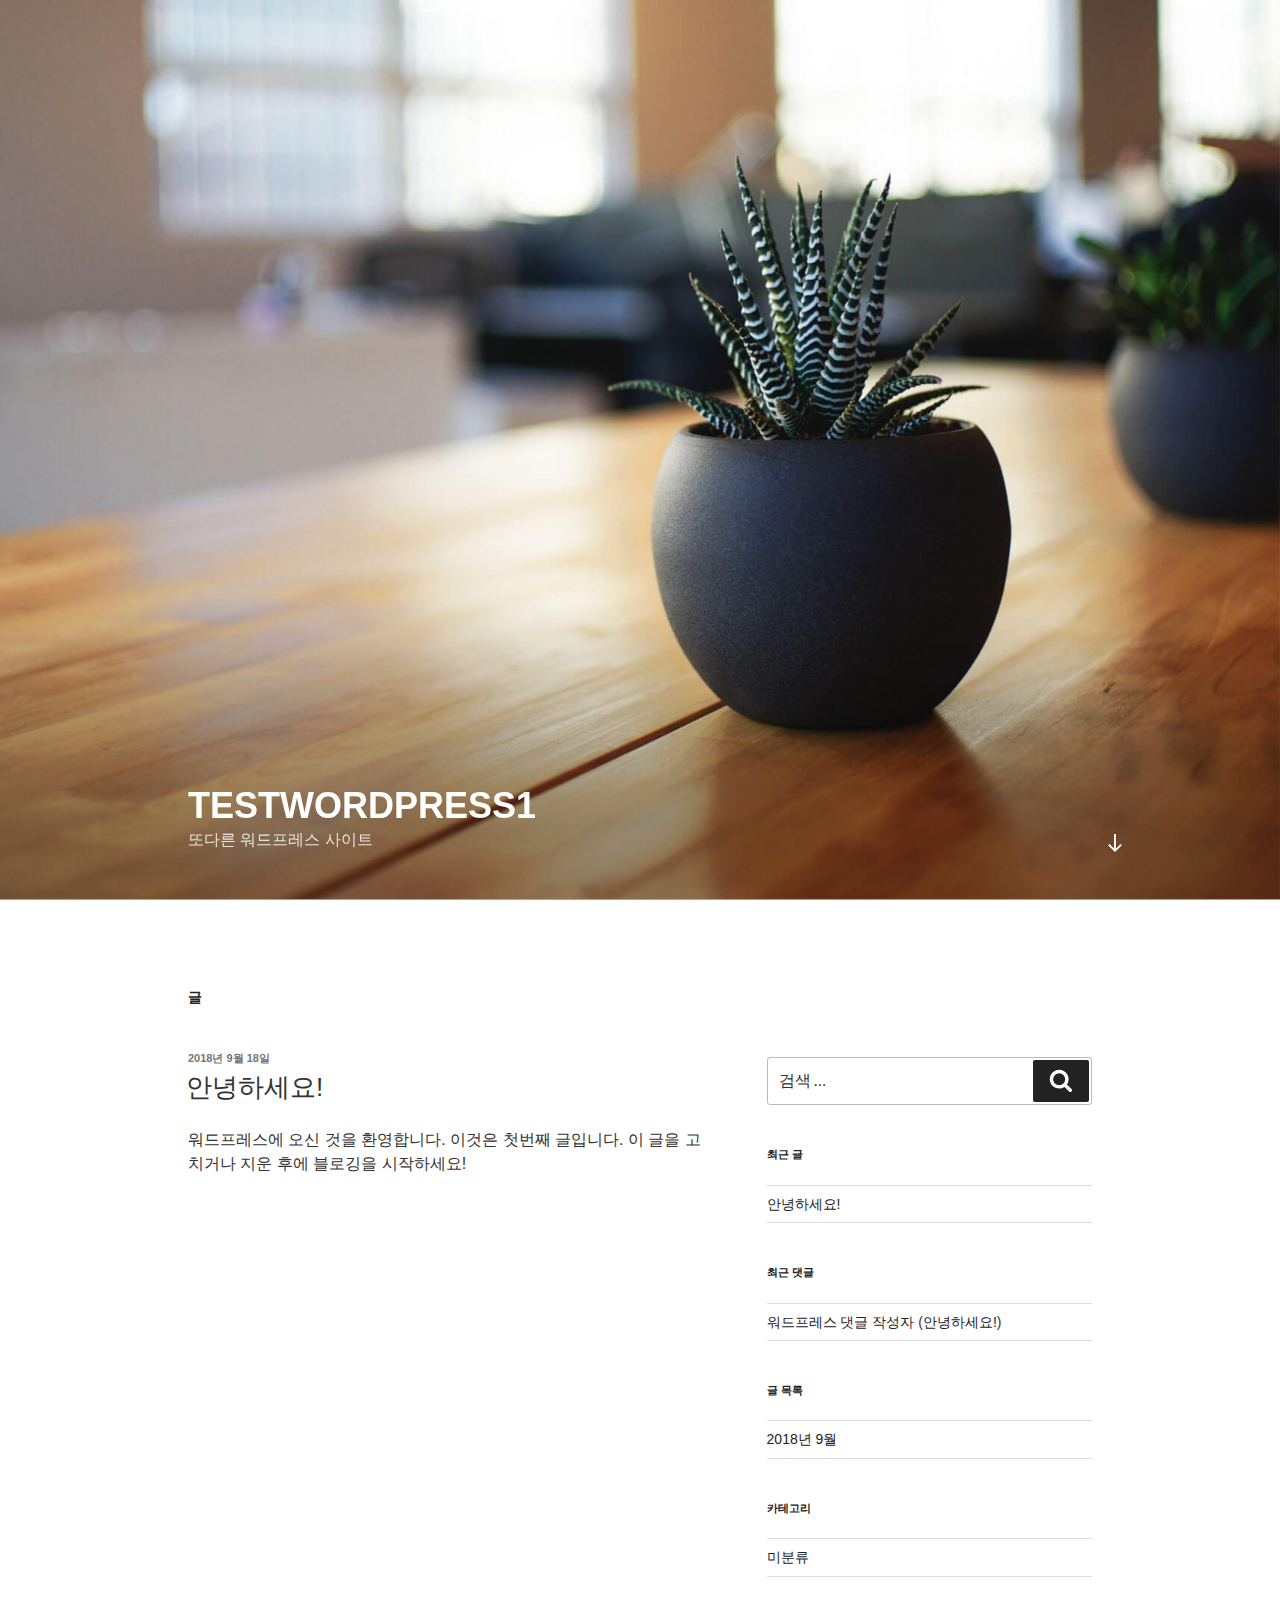
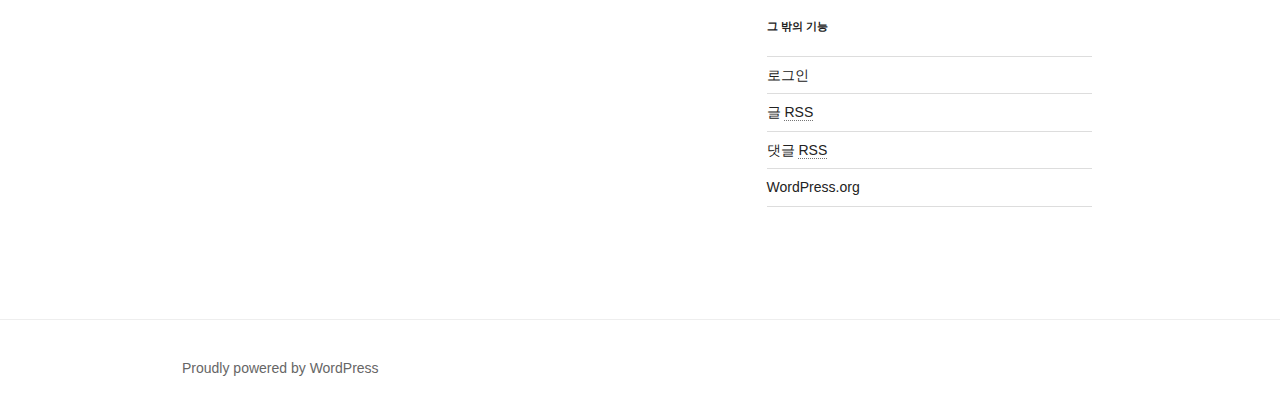
==== commit 1878ff99: "Fixing CSS" ====
--- a/index.html
+++ b/index.html
@@ -10,10 +10,10 @@
 <link rel='dns-prefetch' href='//fonts.googleapis.com' />
 <link rel='dns-prefetch' href='//s.w.org' />
 <link href='https://fonts.gstatic.com/' crossorigin rel='preconnect' />
-<link rel="alternate" type="application/rss+xml" title="testwordpress1 &raquo; 피드" href="/https://blueholeman.github.io/testwordpress1/feed/" />
-<link rel="alternate" type="application/rss+xml" title="testwordpress1 &raquo; 댓글 피드" href="/https://blueholeman.github.io/testwordpress1/comments/feed/" />
+<link rel="alternate" type="application/rss+xml" title="testwordpress1 &raquo; 피드" href="https://blueholeman.github.io/testwordpress1/feed/" />
+<link rel="alternate" type="application/rss+xml" title="testwordpress1 &raquo; 댓글 피드" href="https://blueholeman.github.io/testwordpress1/comments/feed/" />
 		<script type="text/javascript">
-			window._wpemojiSettings = {"baseUrl":"https:\/\/s.w.org\/images\/core\/emoji\/11\/72x72\/","ext":".png","svgUrl":"https:\/\/s.w.org\/images\/core\/emoji\/11\/svg\/","svgExt":".svg","source":{"concatemoji":"\/wp-includes\/js\/wp-emoji-release.min.js?ver=4.9.8"}};
+			window._wpemojiSettings = {"baseUrl":"https:\/\/s.w.org\/images\/core\/emoji\/11\/72x72\/","ext":".png","svgUrl":"https:\/\/s.w.org\/images\/core\/emoji\/11\/svg\/","svgExt":".svg","source":{"concatemoji":"https:\/\/blueholeman.github.io\/testwordpress1\/wp-includes\/js\/wp-emoji-release.min.js?ver=4.9.8"}};
 			!function(a,b,c){function d(a,b){var c=String.fromCharCode;l.clearRect(0,0,k.width,k.height),l.fillText(c.apply(this,a),0,0);var d=k.toDataURL();l.clearRect(0,0,k.width,k.height),l.fillText(c.apply(this,b),0,0);var e=k.toDataURL();return d===e}function e(a){var b;if(!l||!l.fillText)return!1;switch(l.textBaseline="top",l.font="600 32px Arial",a){case"flag":return!(b=d([55356,56826,55356,56819],[55356,56826,8203,55356,56819]))&&(b=d([55356,57332,56128,56423,56128,56418,56128,56421,56128,56430,56128,56423,56128,56447],[55356,57332,8203,56128,56423,8203,56128,56418,8203,56128,56421,8203,56128,56430,8203,56128,56423,8203,56128,56447]),!b);case"emoji":return b=d([55358,56760,9792,65039],[55358,56760,8203,9792,65039]),!b}return!1}function f(a){var c=b.createElement("script");c.src=a,c.defer=c.type="text/javascript",b.getElementsByTagName("head")[0].appendChild(c)}var g,h,i,j,k=b.createElement("canvas"),l=k.getContext&&k.getContext("2d");for(j=Array("flag","emoji"),c.supports={everything:!0,everythingExceptFlag:!0},i=0;i<j.length;i++)c.supports[j[i]]=e(j[i]),c.supports.everything=c.supports.everything&&c.supports[j[i]],"flag"!==j[i]&&(c.supports.everythingExceptFlag=c.supports.everythingExceptFlag&&c.supports[j[i]]);c.supports.everythingExceptFlag=c.supports.everythingExceptFlag&&!c.supports.flag,c.DOMReady=!1,c.readyCallback=function(){c.DOMReady=!0},c.supports.everything||(h=function(){c.readyCallback()},b.addEventListener?(b.addEventListener("DOMContentLoaded",h,!1),a.addEventListener("load",h,!1)):(a.attachEvent("onload",h),b.attachEvent("onreadystatechange",function(){"complete"===b.readyState&&c.readyCallback()})),g=c.source||{},g.concatemoji?f(g.concatemoji):g.wpemoji&&g.twemoji&&(f(g.twemoji),f(g.wpemoji)))}(window,document,window._wpemojiSettings);
 		</script>
 		<style type="text/css">
@@ -31,18 +31,18 @@
 }
 </style>
 <link rel='stylesheet' id='twentyseventeen-fonts-css'  href='https://fonts.googleapis.com/css?family=Libre+Franklin%3A300%2C300i%2C400%2C400i%2C600%2C600i%2C800%2C800i&#038;subset=latin%2Clatin-ext' type='text/css' media='all' />
-<link rel='stylesheet' id='twentyseventeen-style-css'  href='/https://blueholeman.github.io/testwordpress1/wp-content/themes/twentyseventeen/style.css?ver=4.9.8' type='text/css' media='all' />
+<link rel='stylesheet' id='twentyseventeen-style-css'  href='https://blueholeman.github.io/testwordpress1/wp-content/themes/twentyseventeen/style.css?ver=4.9.8' type='text/css' media='all' />
 <!--[if lt IE 9]>
-<link rel='stylesheet' id='twentyseventeen-ie8-css'  href='/wp-content/themes/twentyseventeen/assets/css/ie8.css?ver=1.0' type='text/css' media='all' />
+<link rel='stylesheet' id='twentyseventeen-ie8-css'  href='https://blueholeman.github.io/testwordpress1/wp-content/themes/twentyseventeen/assets/css/ie8.css?ver=1.0' type='text/css' media='all' />
 <![endif]-->
 <!--[if lt IE 9]>
-<script type='text/javascript' src='/wp-content/themes/twentyseventeen/assets/js/html5.js?ver=3.7.3'></script>
+<script type='text/javascript' src='https://blueholeman.github.io/testwordpress1/wp-content/themes/twentyseventeen/assets/js/html5.js?ver=3.7.3'></script>
 <![endif]-->
-<script type='text/javascript' src='/https://blueholeman.github.io/testwordpress1/wp-includes/js/jquery/jquery.js?ver=1.12.4'></script>
-<script type='text/javascript' src='/https://blueholeman.github.io/testwordpress1/wp-includes/js/jquery/jquery-migrate.min.js?ver=1.4.1'></script>
-<link rel='https://api.w.org/' href='/https://blueholeman.github.io/testwordpress1/wp-json/' />
-<link rel="EditURI" type="application/rsd+xml" title="RSD" href="/https://blueholeman.github.io/testwordpress1/xmlrpc.php?rsd" />
-<link rel="wlwmanifest" type="application/wlwmanifest+xml" href="/https://blueholeman.github.io/testwordpress1/wp-includes/wlwmanifest.xml" /> 
+<script type='text/javascript' src='https://blueholeman.github.io/testwordpress1/wp-includes/js/jquery/jquery.js?ver=1.12.4'></script>
+<script type='text/javascript' src='https://blueholeman.github.io/testwordpress1/wp-includes/js/jquery/jquery-migrate.min.js?ver=1.4.1'></script>
+<link rel='https://api.w.org/' href='https://blueholeman.github.io/testwordpress1/wp-json/' />
+<link rel="EditURI" type="application/rsd+xml" title="RSD" href="https://blueholeman.github.io/testwordpress1/xmlrpc.php?rsd" />
+<link rel="wlwmanifest" type="application/wlwmanifest+xml" href="https://blueholeman.github.io/testwordpress1/wp-includes/wlwmanifest.xml" /> 
 <meta name="generator" content="WordPress 4.9.8" />
 		<style type="text/css">.recentcomments a{display:inline !important;padding:0 !important;margin:0 !important;}</style>
 		</head>
@@ -56,14 +56,14 @@
 		<div class="custom-header">
 
 		<div class="custom-header-media">
-			<div id="wp-custom-header" class="wp-custom-header"><img src="/https://blueholeman.github.io/testwordpress1/wp-content/themes/twentyseventeen/assets/images/header.jpg" width="2000" height="1200" alt="testwordpress1" /></div>		</div>
+			<div id="wp-custom-header" class="wp-custom-header"><img src="https://blueholeman.github.io/testwordpress1/wp-content/themes/twentyseventeen/assets/images/header.jpg" width="2000" height="1200" alt="testwordpress1" /></div>		</div>
 
 	<div class="site-branding">
 	<div class="wrap">
 
 		
 		<div class="site-branding-text">
-							<h1 class="site-title"><a href="/https://blueholeman.github.io/testwordpress1/" rel="home">testwordpress1</a></h1>
+							<h1 class="site-title"><a href="https://blueholeman.github.io/testwordpress1/" rel="home">testwordpress1</a></h1>
 			
 							<p class="site-description">또다른 워드프레스 사이트</p>
 					</div><!-- .site-branding-text -->
@@ -93,7 +93,7 @@
 			
 <article id="post-1" class="post-1 post type-post status-publish format-standard hentry category-uncategorized">
 		<header class="entry-header">
-		<div class="entry-meta"><span class="screen-reader-text">작성일자</span> <a href="/https://blueholeman.github.io/testwordpress1/2018/09/18/hello-world/" rel="bookmark"><time class="entry-date published updated" datetime="2018-09-18T23:12:07+09:00">2018년 9월 18일</time></a></div><!-- .entry-meta --><h3 class="entry-title"><a href="/https://blueholeman.github.io/testwordpress1/2018/09/18/hello-world/" rel="bookmark">안녕하세요!</a></h3>	</header><!-- .entry-header -->
+		<div class="entry-meta"><span class="screen-reader-text">작성일자</span> <a href="https://blueholeman.github.io/testwordpress1/2018/09/18/hello-world/" rel="bookmark"><time class="entry-date published updated" datetime="2018-09-18T23:12:07+09:00">2018년 9월 18일</time></a></div><!-- .entry-meta --><h3 class="entry-title"><a href="https://blueholeman.github.io/testwordpress1/2018/09/18/hello-world/" rel="bookmark">안녕하세요!</a></h3>	</header><!-- .entry-header -->
 
 	
 	<div class="entry-content">
@@ -109,29 +109,29 @@
 <aside id="secondary" class="widget-area" role="complementary" aria-label="블로그 사이드바">
 	<section id="search-2" class="widget widget_search">
 
-<form role="search" method="get" class="search-form" action="/https://blueholeman.github.io/testwordpress1/">
-	<label for="search-form-5ba1093549e4d">
+<form role="search" method="get" class="search-form" action="https://blueholeman.github.io/testwordpress1/">
+	<label for="search-form-5ba109dc014ac">
 		<span class="screen-reader-text">검색:</span>
 	</label>
-	<input type="search" id="search-form-5ba1093549e4d" class="search-field" placeholder="검색 &hellip;" value="" name="s" />
+	<input type="search" id="search-form-5ba109dc014ac" class="search-field" placeholder="검색 &hellip;" value="" name="s" />
 	<button type="submit" class="search-submit"><svg class="icon icon-search" aria-hidden="true" role="img"> <use href="#icon-search" xlink:href="#icon-search"></use> </svg><span class="screen-reader-text">검색</span></button>
 </form>
 </section>		<section id="recent-posts-2" class="widget widget_recent_entries">		<h2 class="widget-title">최근 글</h2>		<ul>
 											<li>
-					<a href="/https://blueholeman.github.io/testwordpress1/2018/09/18/hello-world/">안녕하세요!</a>
+					<a href="https://blueholeman.github.io/testwordpress1/2018/09/18/hello-world/">안녕하세요!</a>
 									</li>
 					</ul>
-		</section><section id="recent-comments-2" class="widget widget_recent_comments"><h2 class="widget-title">최근 댓글</h2><ul id="recentcomments"><li class="recentcomments"><span class="comment-author-link"><a href='https://wordpress.org/' rel='external nofollow' class='url'>워드프레스 댓글 작성자</a></span> (<a href="/https://blueholeman.github.io/testwordpress1/2018/09/18/hello-world/#comment-1">안녕하세요!</a>)</li></ul></section><section id="archives-2" class="widget widget_archive"><h2 class="widget-title">글 목록</h2>		<ul>
-			<li><a href='/https://blueholeman.github.io/testwordpress1/2018/09/'>2018년 9월</a></li>
+		</section><section id="recent-comments-2" class="widget widget_recent_comments"><h2 class="widget-title">최근 댓글</h2><ul id="recentcomments"><li class="recentcomments"><span class="comment-author-link"><a href='https://wordpress.org/' rel='external nofollow' class='url'>워드프레스 댓글 작성자</a></span> (<a href="https://blueholeman.github.io/testwordpress1/2018/09/18/hello-world/#comment-1">안녕하세요!</a>)</li></ul></section><section id="archives-2" class="widget widget_archive"><h2 class="widget-title">글 목록</h2>		<ul>
+			<li><a href='https://blueholeman.github.io/testwordpress1/2018/09/'>2018년 9월</a></li>
 		</ul>
 		</section><section id="categories-2" class="widget widget_categories"><h2 class="widget-title">카테고리</h2>		<ul>
-	<li class="cat-item cat-item-1"><a href="/https://blueholeman.github.io/testwordpress1/category/uncategorized/" >미분류</a>
+	<li class="cat-item cat-item-1"><a href="https://blueholeman.github.io/testwordpress1/category/uncategorized/" >미분류</a>
 </li>
 		</ul>
 </section><section id="meta-2" class="widget widget_meta"><h2 class="widget-title">그 밖의 기능</h2>			<ul>
-						<li><a href="/https://blueholeman.github.io/testwordpress1/wp-login.php">로그인</a></li>
-			<li><a href="/https://blueholeman.github.io/testwordpress1/feed/">글 <abbr title="Really Simple Syndication">RSS</abbr></a></li>
-			<li><a href="/https://blueholeman.github.io/testwordpress1/comments/feed/">댓글 <abbr title="Really Simple Syndication">RSS</abbr></a></li>
+						<li><a href="https://blueholeman.github.io/testwordpress1/wp-login.php">로그인</a></li>
+			<li><a href="https://blueholeman.github.io/testwordpress1/feed/">글 <abbr title="Really Simple Syndication">RSS</abbr></a></li>
+			<li><a href="https://blueholeman.github.io/testwordpress1/comments/feed/">댓글 <abbr title="Really Simple Syndication">RSS</abbr></a></li>
 			<li><a href="https://wordpress.org/" title="이 블로그는 가장 앞선 개인 발행 도구인 워드프레스로 운영됩니다.">WordPress.org</a></li>			</ul>
 			</section></aside><!-- #secondary -->
 </div><!-- .wrap -->
@@ -155,10 +155,10 @@
 var twentyseventeenScreenReaderText = {"quote":"<svg class=\"icon icon-quote-right\" aria-hidden=\"true\" role=\"img\"> <use href=\"#icon-quote-right\" xlink:href=\"#icon-quote-right\"><\/use> <\/svg>"};
 /* ]]> */
 </script>
-<script type='text/javascript' src='/https://blueholeman.github.io/testwordpress1/wp-content/themes/twentyseventeen/assets/js/skip-link-focus-fix.js?ver=1.0'></script>
-<script type='text/javascript' src='/https://blueholeman.github.io/testwordpress1/wp-content/themes/twentyseventeen/assets/js/global.js?ver=1.0'></script>
-<script type='text/javascript' src='/https://blueholeman.github.io/testwordpress1/wp-content/themes/twentyseventeen/assets/js/jquery.scrollTo.js?ver=2.1.2'></script>
-<script type='text/javascript' src='/https://blueholeman.github.io/testwordpress1/wp-includes/js/wp-embed.min.js?ver=4.9.8'></script>
+<script type='text/javascript' src='https://blueholeman.github.io/testwordpress1/wp-content/themes/twentyseventeen/assets/js/skip-link-focus-fix.js?ver=1.0'></script>
+<script type='text/javascript' src='https://blueholeman.github.io/testwordpress1/wp-content/themes/twentyseventeen/assets/js/global.js?ver=1.0'></script>
+<script type='text/javascript' src='https://blueholeman.github.io/testwordpress1/wp-content/themes/twentyseventeen/assets/js/jquery.scrollTo.js?ver=2.1.2'></script>
+<script type='text/javascript' src='https://blueholeman.github.io/testwordpress1/wp-includes/js/wp-embed.min.js?ver=4.9.8'></script>
 <svg style="position: absolute; width: 0; height: 0; overflow: hidden;" version="1.1" xmlns="http://www.w3.org/2000/svg" xmlns:xlink="http://www.w3.org/1999/xlink">
 <defs>
 <symbol id="icon-behance" viewbox="0 0 37 32">
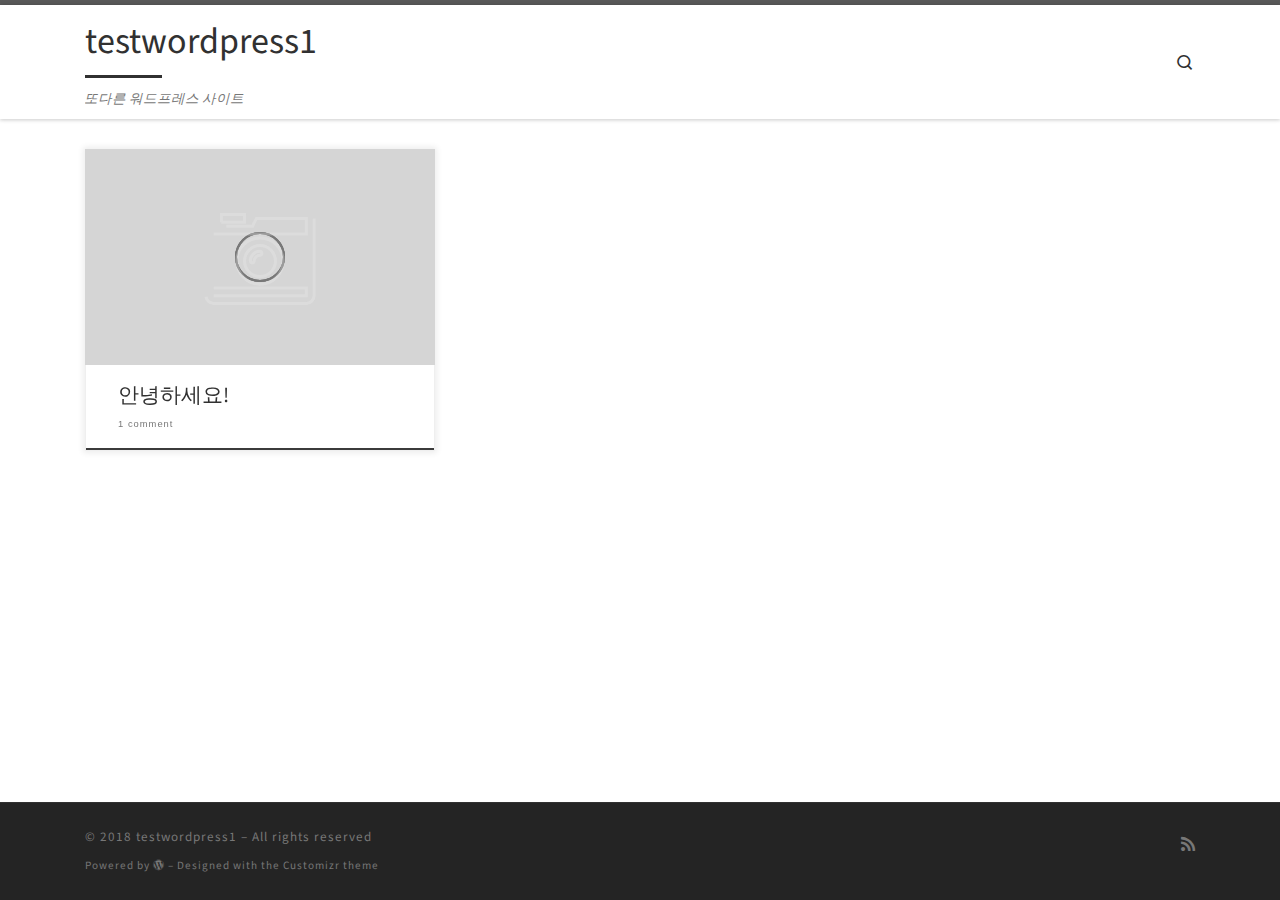
==== commit 3676eacb: "change a theme" ====
--- a/index.html
+++ b/index.html
@@ -1,15 +1,27 @@
 <!DOCTYPE html>
-<html lang="ko-KR" class="no-js no-svg">
-<head>
-<meta charset="UTF-8">
-<meta name="viewport" content="width=device-width, initial-scale=1">
-<link rel="profile" href="http://gmpg.org/xfn/11">
-
+<!--[if IE 7]>
+<html class="ie ie7" lang="ko-KR">
+<![endif]-->
+<!--[if IE 8]>
+<html class="ie ie8" lang="ko-KR">
+<![endif]-->
+<!--[if !(IE 7) | !(IE 8)  ]><!-->
+<html lang="ko-KR" class="no-js">
+<!--<![endif]-->
+  <head>
+  <meta charset="UTF-8" />
+  <meta http-equiv="X-UA-Compatible" content="IE=EDGE" />
+  <meta name="viewport" content="width=device-width, initial-scale=1.0" />
+  <link rel="profile" href="http://gmpg.org/xfn/11" />
+  <link rel="pingback" href="https://blueholeman.github.io/testwordpress1/xmlrpc.php" />
+  <!-- scripts for IE8 and less  -->
+  <!--[if lt IE 9]>
+    <script src="https://blueholeman.github.io/testwordpress1/wp-content/themes/customizr/assets/front/js/vendors/html5.js"></script>
+  <![endif]-->
 <script>(function(html){html.className = html.className.replace(/\bno-js\b/,'js')})(document.documentElement);</script>
 <title>testwordpress1 &#8211; 또다른 워드프레스 사이트</title>
 <link rel='dns-prefetch' href='//fonts.googleapis.com' />
 <link rel='dns-prefetch' href='//s.w.org' />
-<link href='https://fonts.gstatic.com/' crossorigin rel='preconnect' />
 <link rel="alternate" type="application/rss+xml" title="testwordpress1 &raquo; 피드" href="https://blueholeman.github.io/testwordpress1/feed/" />
 <link rel="alternate" type="application/rss+xml" title="testwordpress1 &raquo; 댓글 피드" href="https://blueholeman.github.io/testwordpress1/comments/feed/" />
 		<script type="text/javascript">
@@ -30,16 +42,30 @@
 	padding: 0 !important;
 }
 </style>
-<link rel='stylesheet' id='twentyseventeen-fonts-css'  href='https://fonts.googleapis.com/css?family=Libre+Franklin%3A300%2C300i%2C400%2C400i%2C600%2C600i%2C800%2C800i&#038;subset=latin%2Clatin-ext' type='text/css' media='all' />
-<link rel='stylesheet' id='twentyseventeen-style-css'  href='https://blueholeman.github.io/testwordpress1/wp-content/themes/twentyseventeen/style.css?ver=4.9.8' type='text/css' media='all' />
-<!--[if lt IE 9]>
-<link rel='stylesheet' id='twentyseventeen-ie8-css'  href='https://blueholeman.github.io/testwordpress1/wp-content/themes/twentyseventeen/assets/css/ie8.css?ver=1.0' type='text/css' media='all' />
-<![endif]-->
-<!--[if lt IE 9]>
-<script type='text/javascript' src='https://blueholeman.github.io/testwordpress1/wp-content/themes/twentyseventeen/assets/js/html5.js?ver=3.7.3'></script>
-<![endif]-->
+<link rel='stylesheet' id='czr-gfonts-css'  href='//fonts.googleapis.com/css?family=Source+Sans+Pro' type='text/css' media='all' />
+<link rel='stylesheet' id='customizr-fa-css'  href='https://blueholeman.github.io/testwordpress1/wp-content/themes/customizr/assets/shared/fonts/fa/css/fontawesome-all.min.css?ver=4.1.13' type='text/css' media='all' />
+<link rel='stylesheet' id='customizr-main-css'  href='https://blueholeman.github.io/testwordpress1/wp-content/themes/customizr/assets/front/css/style.min.css?ver=4.1.13' type='text/css' media='all' />
+<style id='customizr-main-inline-css' type='text/css'>
+
+.tc-header.border-top { border-top-width: 5px; border-top-style: solid }
+.grid-container__classic .czr__r-wGOC::before{padding-top:61.803398%}
+
+@media (min-width: 768px) {.grid-container__classic .czr__r-wGOC::before{padding-top:40%}}
+
+#czr-push-footer { display: none; visibility: hidden; }
+        .czr-sticky-footer #czr-push-footer.sticky-footer-enabled { display: block; }
+        
+</style>
+<link rel='stylesheet' id='customizr-ms-respond-css'  href='https://blueholeman.github.io/testwordpress1/wp-content/themes/customizr/assets/front/css/style-modular-scale.min.css?ver=4.1.13' type='text/css' media='all' />
 <script type='text/javascript' src='https://blueholeman.github.io/testwordpress1/wp-includes/js/jquery/jquery.js?ver=1.12.4'></script>
 <script type='text/javascript' src='https://blueholeman.github.io/testwordpress1/wp-includes/js/jquery/jquery-migrate.min.js?ver=1.4.1'></script>
+<script type='text/javascript' src='https://blueholeman.github.io/testwordpress1/wp-content/themes/customizr/assets/front/js/libs/modernizr.min.js?ver=4.1.13'></script>
+<script type='text/javascript'>
+/* <![CDATA[ */
+var CZRParams = {"assetsPath":"https:\/\/blueholeman.github.io\/testwordpress1\/wp-content\/themes\/customizr\/assets\/front\/","_disabled":[],"centerSliderImg":"1","isLightBoxEnabled":"1","SmoothScroll":{"Enabled":true,"Options":{"touchpadSupport":false}},"isAnchorScrollEnabled":"","anchorSmoothScrollExclude":{"simple":["[class*=edd]",".carousel-control","[data-toggle=\"modal\"]","[data-toggle=\"dropdown\"]","[data-toggle=\"czr-dropdown\"]","[data-toggle=\"tooltip\"]","[data-toggle=\"popover\"]","[data-toggle=\"collapse\"]","[data-toggle=\"czr-collapse\"]","[data-toggle=\"tab\"]","[data-toggle=\"pill\"]","[data-toggle=\"czr-pill\"]","[class*=upme]","[class*=um-]"],"deep":{"classes":[],"ids":[]}},"timerOnScrollAllBrowsers":"1","centerAllImg":"1","HasComments":"1","LoadModernizr":"1","stickyHeader":"","extLinksStyle":"","extLinksTargetExt":"","extLinksSkipSelectors":{"classes":["btn","button"],"ids":[]},"dropcapEnabled":"","dropcapWhere":{"post":"","page":""},"dropcapMinWords":"","dropcapSkipSelectors":{"tags":["IMG","IFRAME","H1","H2","H3","H4","H5","H6","BLOCKQUOTE","UL","OL"],"classes":["btn"],"id":[]},"imgSmartLoadEnabled":"","imgSmartLoadOpts":{"parentSelectors":["[class*=grid-container], .article-container",".__before_main_wrapper",".widget-front",".post-related-articles",".tc-singular-thumbnail-wrapper"],"opts":{"excludeImg":[".tc-holder-img"]}},"imgSmartLoadsForSliders":"1","pluginCompats":[],"isWPMobile":"","menuStickyUserSettings":{"desktop":"stick_up","mobile":"stick_up"},"adminAjaxUrl":"https:\/\/blueholeman.github.io\/testwordpress1\/wp-admin\/admin-ajax.php","ajaxUrl":"https:\/\/blueholeman.github.io\/testwordpress1\/?czrajax=1","frontNonce":{"id":"CZRFrontNonce","handle":"684aab05bb"},"isDevMode":"","isModernStyle":"1","i18n":{"Permanently dismiss":"Permanently dismiss"},"frontNotifications":{"welcome":{"enabled":false,"content":"","dismissAction":"dismiss_welcome_note_front"}}};
+/* ]]> */
+</script>
+<script type='text/javascript' src='https://blueholeman.github.io/testwordpress1/wp-content/themes/customizr/assets/front/js/tc-scripts.min.js?ver=4.1.13'></script>
 <link rel='https://api.w.org/' href='https://blueholeman.github.io/testwordpress1/wp-json/' />
 <link rel="EditURI" type="application/rsd+xml" title="RSD" href="https://blueholeman.github.io/testwordpress1/xmlrpc.php?rsd" />
 <link rel="wlwmanifest" type="application/wlwmanifest+xml" href="https://blueholeman.github.io/testwordpress1/wp-includes/wlwmanifest.xml" /> 
@@ -47,273 +73,195 @@
 		<style type="text/css">.recentcomments a{display:inline !important;padding:0 !important;margin:0 !important;}</style>
 		</head>
 
-<body class="home blog hfeed has-header-image has-sidebar colors-light">
-<div id="page" class="site">
-	<a class="skip-link screen-reader-text" href="#content">콘텐츠로 바로가기</a>
-
-	<header id="masthead" class="site-header" role="banner">
-
-		<div class="custom-header">
-
-		<div class="custom-header-media">
-			<div id="wp-custom-header" class="wp-custom-header"><img src="https://blueholeman.github.io/testwordpress1/wp-content/themes/twentyseventeen/assets/images/header.jpg" width="2000" height="1200" alt="testwordpress1" /></div>		</div>
-
-	<div class="site-branding">
-	<div class="wrap">
-
-		
-		<div class="site-branding-text">
-							<h1 class="site-title"><a href="https://blueholeman.github.io/testwordpress1/" rel="home">testwordpress1</a></h1>
-			
-							<p class="site-description">또다른 워드프레스 사이트</p>
-					</div><!-- .site-branding-text -->
-
-				<a href="#content" class="menu-scroll-down"><svg class="icon icon-arrow-right" aria-hidden="true" role="img"> <use href="#icon-arrow-right" xlink:href="#icon-arrow-right"></use> </svg><span class="screen-reader-text">콘텐츠로 스크롤해 내려가기</span></a>
-	
-	</div><!-- .wrap -->
-</div><!-- .site-branding -->
-
-</div><!-- .custom-header -->
-
-		
-	</header><!-- #masthead -->
-
-	
-	<div class="site-content-contain">
-		<div id="content" class="site-content">
-
-<div class="wrap">
-		<header class="page-header">
-		<h2 class="page-title">글</h2>
-	</header>
-	
-	<div id="primary" class="content-area">
-		<main id="main" class="site-main" role="main">
-
-			
-<article id="post-1" class="post-1 post type-post status-publish format-standard hentry category-uncategorized">
-		<header class="entry-header">
-		<div class="entry-meta"><span class="screen-reader-text">작성일자</span> <a href="https://blueholeman.github.io/testwordpress1/2018/09/18/hello-world/" rel="bookmark"><time class="entry-date published updated" datetime="2018-09-18T23:12:07+09:00">2018년 9월 18일</time></a></div><!-- .entry-meta --><h3 class="entry-title"><a href="https://blueholeman.github.io/testwordpress1/2018/09/18/hello-world/" rel="bookmark">안녕하세요!</a></h3>	</header><!-- .entry-header -->
-
-	
-	<div class="entry-content">
-		<p>워드프레스에 오신 것을 환영합니다. 이것은 첫번째 글입니다. 이 글을 고치거나 지운 후에 블로깅을 시작하세요!</p>
-	</div><!-- .entry-content -->
-
-	
-</article><!-- #post-## -->
-
-		</main><!-- #main -->
-	</div><!-- #primary -->
-	
-<aside id="secondary" class="widget-area" role="complementary" aria-label="블로그 사이드바">
-	<section id="search-2" class="widget widget_search">
-
-<form role="search" method="get" class="search-form" action="https://blueholeman.github.io/testwordpress1/">
-	<label for="search-form-5ba109dc014ac">
-		<span class="screen-reader-text">검색:</span>
-	</label>
-	<input type="search" id="search-form-5ba109dc014ac" class="search-field" placeholder="검색 &hellip;" value="" name="s" />
-	<button type="submit" class="search-submit"><svg class="icon icon-search" aria-hidden="true" role="img"> <use href="#icon-search" xlink:href="#icon-search"></use> </svg><span class="screen-reader-text">검색</span></button>
-</form>
-</section>		<section id="recent-posts-2" class="widget widget_recent_entries">		<h2 class="widget-title">최근 글</h2>		<ul>
-											<li>
-					<a href="https://blueholeman.github.io/testwordpress1/2018/09/18/hello-world/">안녕하세요!</a>
-									</li>
-					</ul>
-		</section><section id="recent-comments-2" class="widget widget_recent_comments"><h2 class="widget-title">최근 댓글</h2><ul id="recentcomments"><li class="recentcomments"><span class="comment-author-link"><a href='https://wordpress.org/' rel='external nofollow' class='url'>워드프레스 댓글 작성자</a></span> (<a href="https://blueholeman.github.io/testwordpress1/2018/09/18/hello-world/#comment-1">안녕하세요!</a>)</li></ul></section><section id="archives-2" class="widget widget_archive"><h2 class="widget-title">글 목록</h2>		<ul>
-			<li><a href='https://blueholeman.github.io/testwordpress1/2018/09/'>2018년 9월</a></li>
-		</ul>
-		</section><section id="categories-2" class="widget widget_categories"><h2 class="widget-title">카테고리</h2>		<ul>
-	<li class="cat-item cat-item-1"><a href="https://blueholeman.github.io/testwordpress1/category/uncategorized/" >미분류</a>
+  <body class="home blog czr-link-hover-underline header-skin-light footer-skin-dark czr-no-sidebar tc-center-images czr-post-list-context czr-sticky-footer">
+    
+    
+    <div id="tc-page-wrap" class="">
+
+      <header class="tpnav-header__header tc-header sl-logo_left sticky-brand-shrink-on sticky-transparent border-top czr-submenu-fade czr-submenu-move" role="banner" >
+                    <div class="primary-navbar__wrapper d-none d-lg-block desktop-sticky" >
+  <div class="container">
+    <div class="row align-items-center flex-row primary-navbar__row">
+      <div class="branding__container col col-auto" >
+  <div class="branding align-items-center flex-column">
+    <div class="branding-row d-flex align-self-start flex-row align-items-center">
+      <h1 class="navbar-brand col-auto" >
+  <a class="navbar-brand-sitename  czr-underline" href="https://blueholeman.github.io/testwordpress1/"  title="testwordpress1 | 또다른 워드프레스 사이트">
+    <span>testwordpress1</span>
+  </a>
+</h1>
+
+      </div>
+    <span class="header-tagline" >
+  또다른 워드프레스 사이트</span>
+
+  </div>
+</div>
+      <div class="primary-nav__container justify-content-lg-around col col-lg-auto flex-lg-column" >
+  <div class="primary-nav__wrapper flex-lg-row align-items-center justify-content-end">
+     <div class="primary-nav__utils nav__utils col-auto" >
+    <ul class="nav utils flex-row flex-nowrap regular-nav">
+      <li class="nav__search" >
+  <a href="#" class="search-toggle_btn icn-search czr-overlay-toggle_btn"  aria-expanded="false"><span class="sr-only">Search</span></a>
+  </li>
+    </ul>
+</div>  </div>
+</div>
+    </div>
+  </div>
+</div>          <div class="mobile-navbar__wrapper d-lg-none mobile-sticky" >
+    <div class="branding__container justify-content-between align-items-center container" >
+  <div class="branding flex-column">
+    <div class="branding-row d-flex align-self-start flex-row align-items-center">
+      <h1 class="navbar-brand col-auto" >
+  <a class="navbar-brand-sitename  czr-underline" href="https://blueholeman.github.io/testwordpress1/"  title="testwordpress1 | 또다른 워드프레스 사이트">
+    <span>testwordpress1</span>
+  </a>
+</h1>
+
+    </div>
+      </div>
+  <div class="mobile-utils__wrapper nav__utils regular-nav">
+    <ul class="nav utils row flex-row flex-nowrap">
+      <li class="nav__search" >
+  <a href="#" class="search-toggle_btn icn-search czr-dropdown" data-aria-haspopup="true" aria-expanded="false"><span class="sr-only">Search</span></a>
+      <ul class="dropdown-menu czr-dropdown-menu">
+      <li class="header-search__container container">
+  <div class="search-form__container" >
+  <form action="https://blueholeman.github.io/testwordpress1/" method="get" class="czr-form search-form">
+    <div class="form-group czr-focus">
+            <label for="s-5ba10ce6d5879" id="lsearch-5ba10ce6d5879"><span>Search</span><i class="icn-search"></i><i class="icn-close"></i></label>
+      <input id="s-5ba10ce6d5879" class="form-control czr-search-field" name="s" type="text" value="" aria-describedby="lsearch-5ba10ce6d5879" title="Search &hellip;">
+    </div>
+  </form>
+</div></li>    </ul>
+  </li>
+<li class="hamburger-toggler__container" >
+  <a href="#" class="ham-toggler-menu czr-collapsed" data-toggle="czr-collapse" data-target="#mobile-nav"><div class="ham__toggler-span-wrapper"><span class="line line-1"></span><span class="line line-2"></span><span class="line line-3"></span></div></a>
 </li>
-		</ul>
-</section><section id="meta-2" class="widget widget_meta"><h2 class="widget-title">그 밖의 기능</h2>			<ul>
-						<li><a href="https://blueholeman.github.io/testwordpress1/wp-login.php">로그인</a></li>
-			<li><a href="https://blueholeman.github.io/testwordpress1/feed/">글 <abbr title="Really Simple Syndication">RSS</abbr></a></li>
-			<li><a href="https://blueholeman.github.io/testwordpress1/comments/feed/">댓글 <abbr title="Really Simple Syndication">RSS</abbr></a></li>
-			<li><a href="https://wordpress.org/" title="이 블로그는 가장 앞선 개인 발행 도구인 워드프레스로 운영됩니다.">WordPress.org</a></li>			</ul>
-			</section></aside><!-- #secondary -->
-</div><!-- .wrap -->
-
-
-		</div><!-- #content -->
-
-		<footer id="colophon" class="site-footer" role="contentinfo">
-			<div class="wrap">
-				
-<div class="site-info">
-		<a href="https://wordpress.org/" class="imprint">
-		Proudly powered by WordPress	</a>
-</div><!-- .site-info -->
-			</div><!-- .wrap -->
-		</footer><!-- #colophon -->
-	</div><!-- .site-content-contain -->
-</div><!-- #page -->
-<script type='text/javascript'>
-/* <![CDATA[ */
-var twentyseventeenScreenReaderText = {"quote":"<svg class=\"icon icon-quote-right\" aria-hidden=\"true\" role=\"img\"> <use href=\"#icon-quote-right\" xlink:href=\"#icon-quote-right\"><\/use> <\/svg>"};
-/* ]]> */
-</script>
-<script type='text/javascript' src='https://blueholeman.github.io/testwordpress1/wp-content/themes/twentyseventeen/assets/js/skip-link-focus-fix.js?ver=1.0'></script>
-<script type='text/javascript' src='https://blueholeman.github.io/testwordpress1/wp-content/themes/twentyseventeen/assets/js/global.js?ver=1.0'></script>
-<script type='text/javascript' src='https://blueholeman.github.io/testwordpress1/wp-content/themes/twentyseventeen/assets/js/jquery.scrollTo.js?ver=2.1.2'></script>
+    </ul>
+  </div>
+</div>
+<div class="mobile-nav__container" >
+   <nav class="mobile-nav__nav flex-column czr-collapse" id="mobile-nav">
+      <div class="mobile-nav__inner container">
+      <div class="nav__menu-wrapper mobile-nav__menu-wrapper czr-open-on-click" >
+</div>      </div>
+  </nav>
+</div></div></header>
+
+
+  
+    <div id="main-wrapper" class="section">
+
+                      
+
+          
+          <div class="container" role="main">
+
+            
+            <div class="flex-row row column-content-wrapper">
+
+                
+                <div id="content" class="col-12 article-container">
+
+                  <div id="czr_grid-5ba10ce6bb129" class="grid-container grid-container__classic tc-grid-shadow tc-grid-border tc-grid-hover-move" >
+  <div class="grid__wrapper grid">
+  <section class="row grid__section cols-3 grid-section-not-featured">
+  <article id="post-1" class="grid-item col-12 col-md-6 col-xl-4 col-lg-4 post-1 post type-post status-publish format-standard hentry category-uncategorized" >
+  <section class="grid__item">
+    <div class="tc-grid-figure entry-media__holder has-thumb czr__r-wGR js-centering">
+      <div class="entry-media__wrapper czr__r-i">
+        <a class="bg-link" href="https://blueholeman.github.io/testwordpress1/2018/09/18/hello-world/" title=""></a>
+                <svg class="czr-svg-placeholder thumb-standard-empty" id="5ba10ce6dd642" viewbox="0 0 1792 1792" xmlns="http://www.w3.org/2000/svg"><path d="M928 832q0-14-9-23t-23-9q-66 0-113 47t-47 113q0 14 9 23t23 9 23-9 9-23q0-40 28-68t68-28q14 0 23-9t9-23zm224 130q0 106-75 181t-181 75-181-75-75-181 75-181 181-75 181 75 75 181zm-1024 574h1536v-128h-1536v128zm1152-574q0-159-112.5-271.5t-271.5-112.5-271.5 112.5-112.5 271.5 112.5 271.5 271.5 112.5 271.5-112.5 112.5-271.5zm-1024-642h384v-128h-384v128zm-128 192h1536v-256h-828l-64 128h-644v128zm1664-256v1280q0 53-37.5 90.5t-90.5 37.5h-1536q-53 0-90.5-37.5t-37.5-90.5v-1280q0-53 37.5-90.5t90.5-37.5h1536q53 0 90.5 37.5t37.5 90.5z"/></svg>
+
+        <script type="text/javascript">
+          jQuery( function($){
+            $( '#5ba10ce6dd642' ).animateSvg( { svg_opacity : 0.3, filter_opacity : 0.5 } );
+          });
+        </script>
+        <img class="czr-img-placeholder" src="https://blueholeman.github.io/testwordpress1/wp-content/themes/customizr/assets//front/img/thumb-standard-empty.png" alt="안녕하세요!" data-czr-post-id="5ba10ce6dd642" />      </div>
+      <div class="tc-grid-caption">
+          <div class="entry-summary">
+                        <div class="tc-g-cont czr-talign"><p>워드프레스에 오신 것을 환영합니다. 이것은 첫번째 글입니다. 이 글을 고치거나 지운 후에 블로깅을 시작하세요!</p></div>
+                      </div>
+                </div>
+
+          </div>
+      <div class="tc-content">
+      <header class="entry-header" >
+  <div class="entry-header-inner">
+    
+    <h2 class="entry-title">
+      <a class="czr-title" href="https://blueholeman.github.io/testwordpress1/2018/09/18/hello-world/" title="Permalink to 안녕하세요!" rel="bookmark">안녕하세요!</a>
+    </h2>
+    <div class="post-info"><a class="comments__link" data-anchor-scroll="true" href="https://blueholeman.github.io/testwordpress1/2018/09/18/hello-world/#czr-comments-title" title="1 Comment on 안녕하세요!" ><span>1 comment</span></a></div>  </div>
+</header>      <footer class="entry-footer" ></footer>    </div>
+    </section>
+</article>  </section>
+    </div>
+</div>
+
+<div id="czr-comments" class="comments-area" >
+      </div>                </div>
+
+                
+            </div><!-- .column-content-wrapper -->
+
+            
+
+          </div><!-- .container -->
+
+          <div id="czr-push-footer" ></div>
+    </div><!-- #main-wrapper -->
+
+    
+          <div class="container-fluid">
+              </div>
+    
+<footer id="footer" class="footer__wrapper" >
+  <div id="colophon" class="colophon" >
+  <div class="container">
+    <div class="colophon__row row flex-row justify-content-between">
+      <div class="col-12 col-sm-auto">
+        <div id="footer__credits" class="footer__credits" >
+  <p class="czr-copyright">
+    <span class="czr-copyright-text">&copy;&nbsp;2018&nbsp;</span><a class="czr-copyright-link" href="https://blueholeman.github.io/testwordpress1" title="testwordpress1">testwordpress1</a><span class="czr-rights-text">&nbsp;&ndash;&nbsp;All rights reserved</span>
+  </p>
+  <p class="czr-credits">
+    <span class="czr-designer">
+      <span class="czr-wp-powered"><span class="czr-wp-powered-text">Powered by&nbsp;</span><a class="czr-wp-powered-link fab fa-wordpress" title="Powered by WordPress" href="https://wordpress.org/" target="_blank"></a></span><span class="czr-designer-text">&nbsp;&ndash;&nbsp;Designed with the <a class="czr-designer-link" href="https://presscustomizr.com/customizr" title="Customizr theme">Customizr theme</a></span>
+    </span>
+  </p>
+</div>
+      </div>
+            <div class="col-12 col-sm-auto">
+        <div class="social-links">
+          <ul class="socials" >
+  <li ><a rel="nofollow" class="social-icon icon-feed"  title="제 RSS피드에 가입해주세요!" aria-label="제 RSS피드에 가입해주세요!" href="https://blueholeman.github.io/testwordpress1/feed/rss/"  target="_blank" ><i class="fas fa-rss"></i></a></li></ul>
+        </div>
+      </div>
+          </div>
+  </div>
+</div>
+</footer>
+    </div><!-- end #tc-page-wrap -->
+
+    <section class="czr-overlay search_o">
+  <a href="#" class="search-close_btn search-toggle_btn czr-overlay-toggle_btn"><i class="icn-close"></i></a>
+  <div class="overlay-content">
+    <div class="search__wrapper">
+    <div class="search-form__container" >
+  <form action="https://blueholeman.github.io/testwordpress1/" method="get" class="czr-form search-form">
+    <div class="form-group czr-focus">
+            <label for="s-5ba10ce6ed40a" id="lsearch-5ba10ce6ed40a"><span>Search</span><i class="icn-search"></i><i class="icn-close"></i></label>
+      <input id="s-5ba10ce6ed40a" class="form-control czr-search-field" name="s" type="text" value="" aria-describedby="lsearch-5ba10ce6ed40a" title="Search &hellip;">
+    </div>
+  </form>
+</div>    </div>
+  </div>
+</section><div class="btn czr-btt czr-btta right" ><i class="icn-up-small"></i></div>
+<script type='text/javascript' src='https://blueholeman.github.io/testwordpress1/wp-includes/js/jquery/ui/core.min.js?ver=1.11.4'></script>
 <script type='text/javascript' src='https://blueholeman.github.io/testwordpress1/wp-includes/js/wp-embed.min.js?ver=4.9.8'></script>
-<svg style="position: absolute; width: 0; height: 0; overflow: hidden;" version="1.1" xmlns="http://www.w3.org/2000/svg" xmlns:xlink="http://www.w3.org/1999/xlink">
-<defs>
-<symbol id="icon-behance" viewbox="0 0 37 32">
-<path class="path1" d="M33 6.054h-9.125v2.214h9.125v-2.214zM28.5 13.661q-1.607 0-2.607 0.938t-1.107 2.545h7.286q-0.321-3.482-3.571-3.482zM28.786 24.107q1.125 0 2.179-0.571t1.357-1.554h3.946q-1.786 5.482-7.625 5.482-3.821 0-6.080-2.357t-2.259-6.196q0-3.714 2.33-6.17t6.009-2.455q2.464 0 4.295 1.214t2.732 3.196 0.902 4.429q0 0.304-0.036 0.839h-11.75q0 1.982 1.027 3.063t2.973 1.080zM4.946 23.214h5.286q3.661 0 3.661-2.982 0-3.214-3.554-3.214h-5.393v6.196zM4.946 13.625h5.018q1.393 0 2.205-0.652t0.813-2.027q0-2.571-3.393-2.571h-4.643v5.25zM0 4.536h10.607q1.554 0 2.768 0.25t2.259 0.848 1.607 1.723 0.563 2.75q0 3.232-3.071 4.696 2.036 0.571 3.071 2.054t1.036 3.643q0 1.339-0.438 2.438t-1.179 1.848-1.759 1.268-2.161 0.75-2.393 0.232h-10.911v-22.5z"></path>
-</symbol>
-<symbol id="icon-deviantart" viewbox="0 0 18 32">
-<path class="path1" d="M18.286 5.411l-5.411 10.393 0.429 0.554h4.982v7.411h-9.054l-0.786 0.536-2.536 4.875-0.536 0.536h-5.375v-5.411l5.411-10.411-0.429-0.536h-4.982v-7.411h9.054l0.786-0.536 2.536-4.875 0.536-0.536h5.375v5.411z"></path>
-</symbol>
-<symbol id="icon-medium" viewbox="0 0 32 32">
-<path class="path1" d="M10.661 7.518v20.946q0 0.446-0.223 0.759t-0.652 0.313q-0.304 0-0.589-0.143l-8.304-4.161q-0.375-0.179-0.634-0.598t-0.259-0.83v-20.357q0-0.357 0.179-0.607t0.518-0.25q0.25 0 0.786 0.268l9.125 4.571q0.054 0.054 0.054 0.089zM11.804 9.321l9.536 15.464-9.536-4.75v-10.714zM32 9.643v18.821q0 0.446-0.25 0.723t-0.679 0.277-0.839-0.232l-7.875-3.929zM31.946 7.5q0 0.054-4.58 7.491t-5.366 8.705l-6.964-11.321 5.786-9.411q0.304-0.5 0.929-0.5 0.25 0 0.464 0.107l9.661 4.821q0.071 0.036 0.071 0.107z"></path>
-</symbol>
-<symbol id="icon-slideshare" viewbox="0 0 32 32">
-<path class="path1" d="M15.589 13.214q0 1.482-1.134 2.545t-2.723 1.063-2.723-1.063-1.134-2.545q0-1.5 1.134-2.554t2.723-1.054 2.723 1.054 1.134 2.554zM24.554 13.214q0 1.482-1.125 2.545t-2.732 1.063q-1.589 0-2.723-1.063t-1.134-2.545q0-1.5 1.134-2.554t2.723-1.054q1.607 0 2.732 1.054t1.125 2.554zM28.571 16.429v-11.911q0-1.554-0.571-2.205t-1.982-0.652h-19.857q-1.482 0-2.009 0.607t-0.527 2.25v12.018q0.768 0.411 1.58 0.714t1.446 0.5 1.446 0.33 1.268 0.196 1.25 0.071 1.045 0.009 1.009-0.036 0.795-0.036q1.214-0.018 1.696 0.482 0.107 0.107 0.179 0.161 0.464 0.446 1.089 0.911 0.125-1.625 2.107-1.554 0.089 0 0.652 0.027t0.768 0.036 0.813 0.018 0.946-0.018 0.973-0.080 1.089-0.152 1.107-0.241 1.196-0.348 1.205-0.482 1.286-0.616zM31.482 16.339q-2.161 2.661-6.643 4.5 1.5 5.089-0.411 8.304-1.179 2.018-3.268 2.643-1.857 0.571-3.25-0.268-1.536-0.911-1.464-2.929l-0.018-5.821v-0.018q-0.143-0.036-0.438-0.107t-0.42-0.089l-0.018 6.036q0.071 2.036-1.482 2.929-1.411 0.839-3.268 0.268-2.089-0.643-3.25-2.679-1.875-3.214-0.393-8.268-4.482-1.839-6.643-4.5-0.446-0.661-0.071-1.125t1.071 0.018q0.054 0.036 0.196 0.125t0.196 0.143v-12.393q0-1.286 0.839-2.196t2.036-0.911h22.446q1.196 0 2.036 0.911t0.839 2.196v12.393l0.375-0.268q0.696-0.482 1.071-0.018t-0.071 1.125z"></path>
-</symbol>
-<symbol id="icon-snapchat-ghost" viewbox="0 0 30 32">
-<path class="path1" d="M15.143 2.286q2.393-0.018 4.295 1.223t2.92 3.438q0.482 1.036 0.482 3.196 0 0.839-0.161 3.411 0.25 0.125 0.5 0.125 0.321 0 0.911-0.241t0.911-0.241q0.518 0 1 0.321t0.482 0.821q0 0.571-0.563 0.964t-1.232 0.563-1.232 0.518-0.563 0.848q0 0.268 0.214 0.768 0.661 1.464 1.83 2.679t2.58 1.804q0.5 0.214 1.429 0.411 0.5 0.107 0.5 0.625 0 1.25-3.911 1.839-0.125 0.196-0.196 0.696t-0.25 0.83-0.589 0.33q-0.357 0-1.107-0.116t-1.143-0.116q-0.661 0-1.107 0.089-0.571 0.089-1.125 0.402t-1.036 0.679-1.036 0.723-1.357 0.598-1.768 0.241q-0.929 0-1.723-0.241t-1.339-0.598-1.027-0.723-1.036-0.679-1.107-0.402q-0.464-0.089-1.125-0.089-0.429 0-1.17 0.134t-1.045 0.134q-0.446 0-0.625-0.33t-0.25-0.848-0.196-0.714q-3.911-0.589-3.911-1.839 0-0.518 0.5-0.625 0.929-0.196 1.429-0.411 1.393-0.571 2.58-1.804t1.83-2.679q0.214-0.5 0.214-0.768 0-0.5-0.563-0.848t-1.241-0.527-1.241-0.563-0.563-0.938q0-0.482 0.464-0.813t0.982-0.33q0.268 0 0.857 0.232t0.946 0.232q0.321 0 0.571-0.125-0.161-2.536-0.161-3.393 0-2.179 0.482-3.214 1.143-2.446 3.071-3.536t4.714-1.125z"></path>
-</symbol>
-<symbol id="icon-yelp" viewbox="0 0 27 32">
-<path class="path1" d="M13.804 23.554v2.268q-0.018 5.214-0.107 5.446-0.214 0.571-0.911 0.714-0.964 0.161-3.241-0.679t-2.902-1.589q-0.232-0.268-0.304-0.643-0.018-0.214 0.071-0.464 0.071-0.179 0.607-0.839t3.232-3.857q0.018 0 1.071-1.25 0.268-0.339 0.705-0.438t0.884 0.063q0.429 0.179 0.67 0.518t0.223 0.75zM11.143 19.071q-0.054 0.982-0.929 1.25l-2.143 0.696q-4.911 1.571-5.214 1.571-0.625-0.036-0.964-0.643-0.214-0.446-0.304-1.339-0.143-1.357 0.018-2.973t0.536-2.223 1-0.571q0.232 0 3.607 1.375 1.25 0.518 2.054 0.839l1.5 0.607q0.411 0.161 0.634 0.545t0.205 0.866zM25.893 24.375q-0.125 0.964-1.634 2.875t-2.42 2.268q-0.661 0.25-1.125-0.125-0.25-0.179-3.286-5.125l-0.839-1.375q-0.25-0.375-0.205-0.821t0.348-0.821q0.625-0.768 1.482-0.464 0.018 0.018 2.125 0.714 3.625 1.179 4.321 1.42t0.839 0.366q0.5 0.393 0.393 1.089zM13.893 13.089q0.089 1.821-0.964 2.179-1.036 0.304-2.036-1.268l-6.75-10.679q-0.143-0.625 0.339-1.107 0.732-0.768 3.705-1.598t4.009-0.563q0.714 0.179 0.875 0.804 0.054 0.321 0.393 5.455t0.429 6.777zM25.714 15.018q0.054 0.696-0.464 1.054-0.268 0.179-5.875 1.536-1.196 0.268-1.625 0.411l0.018-0.036q-0.411 0.107-0.821-0.071t-0.661-0.571q-0.536-0.839 0-1.554 0.018-0.018 1.339-1.821 2.232-3.054 2.679-3.643t0.607-0.696q0.5-0.339 1.161-0.036 0.857 0.411 2.196 2.384t1.446 2.991v0.054z"></path>
-</symbol>
-<symbol id="icon-vine" viewbox="0 0 27 32">
-<path class="path1" d="M26.732 14.768v3.536q-1.804 0.411-3.536 0.411-1.161 2.429-2.955 4.839t-3.241 3.848-2.286 1.902q-1.429 0.804-2.893-0.054-0.5-0.304-1.080-0.777t-1.518-1.491-1.83-2.295-1.92-3.286-1.884-4.357-1.634-5.616-1.259-6.964h5.054q0.464 3.893 1.25 7.116t1.866 5.661 2.17 4.205 2.5 3.482q3.018-3.018 5.125-7.25-2.536-1.286-3.982-3.929t-1.446-5.946q0-3.429 1.857-5.616t5.071-2.188q3.179 0 4.875 1.884t1.696 5.313q0 2.839-1.036 5.107-0.125 0.018-0.348 0.054t-0.821 0.036-1.125-0.107-1.107-0.455-0.902-0.92q0.554-1.839 0.554-3.286 0-1.554-0.518-2.357t-1.411-0.804q-0.946 0-1.518 0.884t-0.571 2.509q0 3.321 1.875 5.241t4.768 1.92q1.107 0 2.161-0.25z"></path>
-</symbol>
-<symbol id="icon-vk" viewbox="0 0 35 32">
-<path class="path1" d="M34.232 9.286q0.411 1.143-2.679 5.25-0.429 0.571-1.161 1.518-1.393 1.786-1.607 2.339-0.304 0.732 0.25 1.446 0.304 0.375 1.446 1.464h0.018l0.071 0.071q2.518 2.339 3.411 3.946 0.054 0.089 0.116 0.223t0.125 0.473-0.009 0.607-0.446 0.491-1.054 0.223l-4.571 0.071q-0.429 0.089-1-0.089t-0.929-0.393l-0.357-0.214q-0.536-0.375-1.25-1.143t-1.223-1.384-1.089-1.036-1.009-0.277q-0.054 0.018-0.143 0.063t-0.304 0.259-0.384 0.527-0.304 0.929-0.116 1.384q0 0.268-0.063 0.491t-0.134 0.33l-0.071 0.089q-0.321 0.339-0.946 0.393h-2.054q-1.268 0.071-2.607-0.295t-2.348-0.946-1.839-1.179-1.259-1.027l-0.446-0.429q-0.179-0.179-0.491-0.536t-1.277-1.625-1.893-2.696-2.188-3.768-2.33-4.857q-0.107-0.286-0.107-0.482t0.054-0.286l0.071-0.107q0.268-0.339 1.018-0.339l4.893-0.036q0.214 0.036 0.411 0.116t0.286 0.152l0.089 0.054q0.286 0.196 0.429 0.571 0.357 0.893 0.821 1.848t0.732 1.455l0.286 0.518q0.518 1.071 1 1.857t0.866 1.223 0.741 0.688 0.607 0.25 0.482-0.089q0.036-0.018 0.089-0.089t0.214-0.393 0.241-0.839 0.17-1.446 0-2.232q-0.036-0.714-0.161-1.304t-0.25-0.821l-0.107-0.214q-0.446-0.607-1.518-0.768-0.232-0.036 0.089-0.429 0.304-0.339 0.679-0.536 0.946-0.464 4.268-0.429 1.464 0.018 2.411 0.232 0.357 0.089 0.598 0.241t0.366 0.429 0.188 0.571 0.063 0.813-0.018 0.982-0.045 1.259-0.027 1.473q0 0.196-0.018 0.75t-0.009 0.857 0.063 0.723 0.205 0.696 0.402 0.438q0.143 0.036 0.304 0.071t0.464-0.196 0.679-0.616 0.929-1.196 1.214-1.92q1.071-1.857 1.911-4.018 0.071-0.179 0.179-0.313t0.196-0.188l0.071-0.054 0.089-0.045t0.232-0.054 0.357-0.009l5.143-0.036q0.696-0.089 1.143 0.045t0.554 0.295z"></path>
-</symbol>
-<symbol id="icon-search" viewbox="0 0 30 32">
-<path class="path1" d="M20.571 14.857q0-3.304-2.348-5.652t-5.652-2.348-5.652 2.348-2.348 5.652 2.348 5.652 5.652 2.348 5.652-2.348 2.348-5.652zM29.714 29.714q0 0.929-0.679 1.607t-1.607 0.679q-0.964 0-1.607-0.679l-6.125-6.107q-3.196 2.214-7.125 2.214-2.554 0-4.884-0.991t-4.018-2.679-2.679-4.018-0.991-4.884 0.991-4.884 2.679-4.018 4.018-2.679 4.884-0.991 4.884 0.991 4.018 2.679 2.679 4.018 0.991 4.884q0 3.929-2.214 7.125l6.125 6.125q0.661 0.661 0.661 1.607z"></path>
-</symbol>
-<symbol id="icon-envelope-o" viewbox="0 0 32 32">
-<path class="path1" d="M29.714 26.857v-13.714q-0.571 0.643-1.232 1.179-4.786 3.679-7.607 6.036-0.911 0.768-1.482 1.196t-1.545 0.866-1.83 0.438h-0.036q-0.857 0-1.83-0.438t-1.545-0.866-1.482-1.196q-2.821-2.357-7.607-6.036-0.661-0.536-1.232-1.179v13.714q0 0.232 0.17 0.402t0.402 0.17h26.286q0.232 0 0.402-0.17t0.17-0.402zM29.714 8.089v-0.438t-0.009-0.232-0.054-0.223-0.098-0.161-0.161-0.134-0.25-0.045h-26.286q-0.232 0-0.402 0.17t-0.17 0.402q0 3 2.625 5.071 3.446 2.714 7.161 5.661 0.107 0.089 0.625 0.527t0.821 0.67 0.795 0.563 0.902 0.491 0.768 0.161h0.036q0.357 0 0.768-0.161t0.902-0.491 0.795-0.563 0.821-0.67 0.625-0.527q3.714-2.946 7.161-5.661 0.964-0.768 1.795-2.063t0.83-2.348zM32 7.429v19.429q0 1.179-0.839 2.018t-2.018 0.839h-26.286q-1.179 0-2.018-0.839t-0.839-2.018v-19.429q0-1.179 0.839-2.018t2.018-0.839h26.286q1.179 0 2.018 0.839t0.839 2.018z"></path>
-</symbol>
-<symbol id="icon-close" viewbox="0 0 25 32">
-<path class="path1" d="M23.179 23.607q0 0.714-0.5 1.214l-2.429 2.429q-0.5 0.5-1.214 0.5t-1.214-0.5l-5.25-5.25-5.25 5.25q-0.5 0.5-1.214 0.5t-1.214-0.5l-2.429-2.429q-0.5-0.5-0.5-1.214t0.5-1.214l5.25-5.25-5.25-5.25q-0.5-0.5-0.5-1.214t0.5-1.214l2.429-2.429q0.5-0.5 1.214-0.5t1.214 0.5l5.25 5.25 5.25-5.25q0.5-0.5 1.214-0.5t1.214 0.5l2.429 2.429q0.5 0.5 0.5 1.214t-0.5 1.214l-5.25 5.25 5.25 5.25q0.5 0.5 0.5 1.214z"></path>
-</symbol>
-<symbol id="icon-angle-down" viewbox="0 0 21 32">
-<path class="path1" d="M19.196 13.143q0 0.232-0.179 0.411l-8.321 8.321q-0.179 0.179-0.411 0.179t-0.411-0.179l-8.321-8.321q-0.179-0.179-0.179-0.411t0.179-0.411l0.893-0.893q0.179-0.179 0.411-0.179t0.411 0.179l7.018 7.018 7.018-7.018q0.179-0.179 0.411-0.179t0.411 0.179l0.893 0.893q0.179 0.179 0.179 0.411z"></path>
-</symbol>
-<symbol id="icon-folder-open" viewbox="0 0 34 32">
-<path class="path1" d="M33.554 17q0 0.554-0.554 1.179l-6 7.071q-0.768 0.911-2.152 1.545t-2.563 0.634h-19.429q-0.607 0-1.080-0.232t-0.473-0.768q0-0.554 0.554-1.179l6-7.071q0.768-0.911 2.152-1.545t2.563-0.634h19.429q0.607 0 1.080 0.232t0.473 0.768zM27.429 10.857v2.857h-14.857q-1.679 0-3.518 0.848t-2.929 2.134l-6.107 7.179q0-0.071-0.009-0.223t-0.009-0.223v-17.143q0-1.643 1.179-2.821t2.821-1.179h5.714q1.643 0 2.821 1.179t1.179 2.821v0.571h9.714q1.643 0 2.821 1.179t1.179 2.821z"></path>
-</symbol>
-<symbol id="icon-twitter" viewbox="0 0 30 32">
-<path class="path1" d="M28.929 7.286q-1.196 1.75-2.893 2.982 0.018 0.25 0.018 0.75 0 2.321-0.679 4.634t-2.063 4.437-3.295 3.759-4.607 2.607-5.768 0.973q-4.839 0-8.857-2.589 0.625 0.071 1.393 0.071 4.018 0 7.161-2.464-1.875-0.036-3.357-1.152t-2.036-2.848q0.589 0.089 1.089 0.089 0.768 0 1.518-0.196-2-0.411-3.313-1.991t-1.313-3.67v-0.071q1.214 0.679 2.607 0.732-1.179-0.786-1.875-2.054t-0.696-2.75q0-1.571 0.786-2.911 2.161 2.661 5.259 4.259t6.634 1.777q-0.143-0.679-0.143-1.321 0-2.393 1.688-4.080t4.080-1.688q2.5 0 4.214 1.821 1.946-0.375 3.661-1.393-0.661 2.054-2.536 3.179 1.661-0.179 3.321-0.893z"></path>
-</symbol>
-<symbol id="icon-facebook" viewbox="0 0 19 32">
-<path class="path1" d="M17.125 0.214v4.714h-2.804q-1.536 0-2.071 0.643t-0.536 1.929v3.375h5.232l-0.696 5.286h-4.536v13.554h-5.464v-13.554h-4.554v-5.286h4.554v-3.893q0-3.321 1.857-5.152t4.946-1.83q2.625 0 4.071 0.214z"></path>
-</symbol>
-<symbol id="icon-github" viewbox="0 0 27 32">
-<path class="path1" d="M13.714 2.286q3.732 0 6.884 1.839t4.991 4.991 1.839 6.884q0 4.482-2.616 8.063t-6.759 4.955q-0.482 0.089-0.714-0.125t-0.232-0.536q0-0.054 0.009-1.366t0.009-2.402q0-1.732-0.929-2.536 1.018-0.107 1.83-0.321t1.679-0.696 1.446-1.188 0.946-1.875 0.366-2.688q0-2.125-1.411-3.679 0.661-1.625-0.143-3.643-0.5-0.161-1.446 0.196t-1.643 0.786l-0.679 0.429q-1.661-0.464-3.429-0.464t-3.429 0.464q-0.286-0.196-0.759-0.482t-1.491-0.688-1.518-0.241q-0.804 2.018-0.143 3.643-1.411 1.554-1.411 3.679 0 1.518 0.366 2.679t0.938 1.875 1.438 1.196 1.679 0.696 1.83 0.321q-0.696 0.643-0.875 1.839-0.375 0.179-0.804 0.268t-1.018 0.089-1.17-0.384-0.991-1.116q-0.339-0.571-0.866-0.929t-0.884-0.429l-0.357-0.054q-0.375 0-0.518 0.080t-0.089 0.205 0.161 0.25 0.232 0.214l0.125 0.089q0.393 0.179 0.777 0.679t0.563 0.911l0.179 0.411q0.232 0.679 0.786 1.098t1.196 0.536 1.241 0.125 0.991-0.063l0.411-0.071q0 0.679 0.009 1.58t0.009 0.973q0 0.321-0.232 0.536t-0.714 0.125q-4.143-1.375-6.759-4.955t-2.616-8.063q0-3.732 1.839-6.884t4.991-4.991 6.884-1.839zM5.196 21.982q0.054-0.125-0.125-0.214-0.179-0.054-0.232 0.036-0.054 0.125 0.125 0.214 0.161 0.107 0.232-0.036zM5.75 22.589q0.125-0.089-0.036-0.286-0.179-0.161-0.286-0.054-0.125 0.089 0.036 0.286 0.179 0.179 0.286 0.054zM6.286 23.393q0.161-0.125 0-0.339-0.143-0.232-0.304-0.107-0.161 0.089 0 0.321t0.304 0.125zM7.036 24.143q0.143-0.143-0.071-0.339-0.214-0.214-0.357-0.054-0.161 0.143 0.071 0.339 0.214 0.214 0.357 0.054zM8.054 24.589q0.054-0.196-0.232-0.286-0.268-0.071-0.339 0.125t0.232 0.268q0.268 0.107 0.339-0.107zM9.179 24.679q0-0.232-0.304-0.196-0.286 0-0.286 0.196 0 0.232 0.304 0.196 0.286 0 0.286-0.196zM10.214 24.5q-0.036-0.196-0.321-0.161-0.286 0.054-0.25 0.268t0.321 0.143 0.25-0.25z"></path>
-</symbol>
-<symbol id="icon-bars" viewbox="0 0 27 32">
-<path class="path1" d="M27.429 24v2.286q0 0.464-0.339 0.804t-0.804 0.339h-25.143q-0.464 0-0.804-0.339t-0.339-0.804v-2.286q0-0.464 0.339-0.804t0.804-0.339h25.143q0.464 0 0.804 0.339t0.339 0.804zM27.429 14.857v2.286q0 0.464-0.339 0.804t-0.804 0.339h-25.143q-0.464 0-0.804-0.339t-0.339-0.804v-2.286q0-0.464 0.339-0.804t0.804-0.339h25.143q0.464 0 0.804 0.339t0.339 0.804zM27.429 5.714v2.286q0 0.464-0.339 0.804t-0.804 0.339h-25.143q-0.464 0-0.804-0.339t-0.339-0.804v-2.286q0-0.464 0.339-0.804t0.804-0.339h25.143q0.464 0 0.804 0.339t0.339 0.804z"></path>
-</symbol>
-<symbol id="icon-google-plus" viewbox="0 0 41 32">
-<path class="path1" d="M25.661 16.304q0 3.714-1.554 6.616t-4.429 4.536-6.589 1.634q-2.661 0-5.089-1.036t-4.179-2.786-2.786-4.179-1.036-5.089 1.036-5.089 2.786-4.179 4.179-2.786 5.089-1.036q5.107 0 8.768 3.429l-3.554 3.411q-2.089-2.018-5.214-2.018-2.196 0-4.063 1.107t-2.955 3.009-1.089 4.152 1.089 4.152 2.955 3.009 4.063 1.107q1.482 0 2.723-0.411t2.045-1.027 1.402-1.402 0.875-1.482 0.384-1.321h-7.429v-4.5h12.357q0.214 1.125 0.214 2.179zM41.143 14.125v3.75h-3.732v3.732h-3.75v-3.732h-3.732v-3.75h3.732v-3.732h3.75v3.732h3.732z"></path>
-</symbol>
-<symbol id="icon-linkedin" viewbox="0 0 27 32">
-<path class="path1" d="M6.232 11.161v17.696h-5.893v-17.696h5.893zM6.607 5.696q0.018 1.304-0.902 2.179t-2.42 0.875h-0.036q-1.464 0-2.357-0.875t-0.893-2.179q0-1.321 0.92-2.188t2.402-0.866 2.375 0.866 0.911 2.188zM27.429 18.714v10.143h-5.875v-9.464q0-1.875-0.723-2.938t-2.259-1.063q-1.125 0-1.884 0.616t-1.134 1.527q-0.196 0.536-0.196 1.446v9.875h-5.875q0.036-7.125 0.036-11.554t-0.018-5.286l-0.018-0.857h5.875v2.571h-0.036q0.357-0.571 0.732-1t1.009-0.929 1.554-0.777 2.045-0.277q3.054 0 4.911 2.027t1.857 5.938z"></path>
-</symbol>
-<symbol id="icon-quote-right" viewbox="0 0 30 32">
-<path class="path1" d="M13.714 5.714v12.571q0 1.857-0.723 3.545t-1.955 2.92-2.92 1.955-3.545 0.723h-1.143q-0.464 0-0.804-0.339t-0.339-0.804v-2.286q0-0.464 0.339-0.804t0.804-0.339h1.143q1.893 0 3.232-1.339t1.339-3.232v-0.571q0-0.714-0.5-1.214t-1.214-0.5h-4q-1.429 0-2.429-1t-1-2.429v-6.857q0-1.429 1-2.429t2.429-1h6.857q1.429 0 2.429 1t1 2.429zM29.714 5.714v12.571q0 1.857-0.723 3.545t-1.955 2.92-2.92 1.955-3.545 0.723h-1.143q-0.464 0-0.804-0.339t-0.339-0.804v-2.286q0-0.464 0.339-0.804t0.804-0.339h1.143q1.893 0 3.232-1.339t1.339-3.232v-0.571q0-0.714-0.5-1.214t-1.214-0.5h-4q-1.429 0-2.429-1t-1-2.429v-6.857q0-1.429 1-2.429t2.429-1h6.857q1.429 0 2.429 1t1 2.429z"></path>
-</symbol>
-<symbol id="icon-mail-reply" viewbox="0 0 32 32">
-<path class="path1" d="M32 20q0 2.964-2.268 8.054-0.054 0.125-0.188 0.429t-0.241 0.536-0.232 0.393q-0.214 0.304-0.5 0.304-0.268 0-0.42-0.179t-0.152-0.446q0-0.161 0.045-0.473t0.045-0.42q0.089-1.214 0.089-2.196 0-1.804-0.313-3.232t-0.866-2.473-1.429-1.804-1.884-1.241-2.375-0.759-2.75-0.384-3.134-0.107h-4v4.571q0 0.464-0.339 0.804t-0.804 0.339-0.804-0.339l-9.143-9.143q-0.339-0.339-0.339-0.804t0.339-0.804l9.143-9.143q0.339-0.339 0.804-0.339t0.804 0.339 0.339 0.804v4.571h4q12.732 0 15.625 7.196 0.946 2.393 0.946 5.946z"></path>
-</symbol>
-<symbol id="icon-youtube" viewbox="0 0 27 32">
-<path class="path1" d="M17.339 22.214v3.768q0 1.196-0.696 1.196-0.411 0-0.804-0.393v-5.375q0.393-0.393 0.804-0.393 0.696 0 0.696 1.196zM23.375 22.232v0.821h-1.607v-0.821q0-1.214 0.804-1.214t0.804 1.214zM6.125 18.339h1.911v-1.679h-5.571v1.679h1.875v10.161h1.786v-10.161zM11.268 28.5h1.589v-8.821h-1.589v6.75q-0.536 0.75-1.018 0.75-0.321 0-0.375-0.375-0.018-0.054-0.018-0.625v-6.5h-1.589v6.982q0 0.875 0.143 1.304 0.214 0.661 1.036 0.661 0.857 0 1.821-1.089v0.964zM18.929 25.857v-3.518q0-1.304-0.161-1.768-0.304-1-1.268-1-0.893 0-1.661 0.964v-3.875h-1.589v11.839h1.589v-0.857q0.804 0.982 1.661 0.982 0.964 0 1.268-0.982 0.161-0.482 0.161-1.786zM24.964 25.679v-0.232h-1.625q0 0.911-0.036 1.089-0.125 0.643-0.714 0.643-0.821 0-0.821-1.232v-1.554h3.196v-1.839q0-1.411-0.482-2.071-0.696-0.911-1.893-0.911-1.214 0-1.911 0.911-0.5 0.661-0.5 2.071v3.089q0 1.411 0.518 2.071 0.696 0.911 1.929 0.911 1.286 0 1.929-0.946 0.321-0.482 0.375-0.964 0.036-0.161 0.036-1.036zM14.107 9.375v-3.75q0-1.232-0.768-1.232t-0.768 1.232v3.75q0 1.25 0.768 1.25t0.768-1.25zM26.946 22.786q0 4.179-0.464 6.25-0.25 1.054-1.036 1.768t-1.821 0.821q-3.286 0.375-9.911 0.375t-9.911-0.375q-1.036-0.107-1.83-0.821t-1.027-1.768q-0.464-2-0.464-6.25 0-4.179 0.464-6.25 0.25-1.054 1.036-1.768t1.839-0.839q3.268-0.357 9.893-0.357t9.911 0.357q1.036 0.125 1.83 0.839t1.027 1.768q0.464 2 0.464 6.25zM9.125 0h1.821l-2.161 7.125v4.839h-1.786v-4.839q-0.25-1.321-1.089-3.786-0.661-1.839-1.161-3.339h1.893l1.268 4.696zM15.732 5.946v3.125q0 1.446-0.5 2.107-0.661 0.911-1.893 0.911-1.196 0-1.875-0.911-0.5-0.679-0.5-2.107v-3.125q0-1.429 0.5-2.089 0.679-0.911 1.875-0.911 1.232 0 1.893 0.911 0.5 0.661 0.5 2.089zM21.714 3.054v8.911h-1.625v-0.982q-0.946 1.107-1.839 1.107-0.821 0-1.054-0.661-0.143-0.429-0.143-1.339v-7.036h1.625v6.554q0 0.589 0.018 0.625 0.054 0.393 0.375 0.393 0.482 0 1.018-0.768v-6.804h1.625z"></path>
-</symbol>
-<symbol id="icon-dropbox" viewbox="0 0 32 32">
-<path class="path1" d="M7.179 12.625l8.821 5.446-6.107 5.089-8.75-5.696zM24.786 22.536v1.929l-8.75 5.232v0.018l-0.018-0.018-0.018 0.018v-0.018l-8.732-5.232v-1.929l2.625 1.714 6.107-5.071v-0.036l0.018 0.018 0.018-0.018v0.036l6.125 5.071zM9.893 2.107l6.107 5.089-8.821 5.429-6.036-4.821zM24.821 12.625l6.036 4.839-8.732 5.696-6.125-5.089zM22.125 2.107l8.732 5.696-6.036 4.821-8.821-5.429z"></path>
-</symbol>
-<symbol id="icon-instagram" viewbox="0 0 27 32">
-<path class="path1" d="M18.286 16q0-1.893-1.339-3.232t-3.232-1.339-3.232 1.339-1.339 3.232 1.339 3.232 3.232 1.339 3.232-1.339 1.339-3.232zM20.75 16q0 2.929-2.054 4.982t-4.982 2.054-4.982-2.054-2.054-4.982 2.054-4.982 4.982-2.054 4.982 2.054 2.054 4.982zM22.679 8.679q0 0.679-0.482 1.161t-1.161 0.482-1.161-0.482-0.482-1.161 0.482-1.161 1.161-0.482 1.161 0.482 0.482 1.161zM13.714 4.75q-0.125 0-1.366-0.009t-1.884 0-1.723 0.054-1.839 0.179-1.277 0.33q-0.893 0.357-1.571 1.036t-1.036 1.571q-0.196 0.518-0.33 1.277t-0.179 1.839-0.054 1.723 0 1.884 0.009 1.366-0.009 1.366 0 1.884 0.054 1.723 0.179 1.839 0.33 1.277q0.357 0.893 1.036 1.571t1.571 1.036q0.518 0.196 1.277 0.33t1.839 0.179 1.723 0.054 1.884 0 1.366-0.009 1.366 0.009 1.884 0 1.723-0.054 1.839-0.179 1.277-0.33q0.893-0.357 1.571-1.036t1.036-1.571q0.196-0.518 0.33-1.277t0.179-1.839 0.054-1.723 0-1.884-0.009-1.366 0.009-1.366 0-1.884-0.054-1.723-0.179-1.839-0.33-1.277q-0.357-0.893-1.036-1.571t-1.571-1.036q-0.518-0.196-1.277-0.33t-1.839-0.179-1.723-0.054-1.884 0-1.366 0.009zM27.429 16q0 4.089-0.089 5.661-0.179 3.714-2.214 5.75t-5.75 2.214q-1.571 0.089-5.661 0.089t-5.661-0.089q-3.714-0.179-5.75-2.214t-2.214-5.75q-0.089-1.571-0.089-5.661t0.089-5.661q0.179-3.714 2.214-5.75t5.75-2.214q1.571-0.089 5.661-0.089t5.661 0.089q3.714 0.179 5.75 2.214t2.214 5.75q0.089 1.571 0.089 5.661z"></path>
-</symbol>
-<symbol id="icon-flickr" viewbox="0 0 27 32">
-<path class="path1" d="M22.286 2.286q2.125 0 3.634 1.509t1.509 3.634v17.143q0 2.125-1.509 3.634t-3.634 1.509h-17.143q-2.125 0-3.634-1.509t-1.509-3.634v-17.143q0-2.125 1.509-3.634t3.634-1.509h17.143zM12.464 16q0-1.571-1.107-2.679t-2.679-1.107-2.679 1.107-1.107 2.679 1.107 2.679 2.679 1.107 2.679-1.107 1.107-2.679zM22.536 16q0-1.571-1.107-2.679t-2.679-1.107-2.679 1.107-1.107 2.679 1.107 2.679 2.679 1.107 2.679-1.107 1.107-2.679z"></path>
-</symbol>
-<symbol id="icon-tumblr" viewbox="0 0 19 32">
-<path class="path1" d="M16.857 23.732l1.429 4.232q-0.411 0.625-1.982 1.179t-3.161 0.571q-1.857 0.036-3.402-0.464t-2.545-1.321-1.696-1.893-0.991-2.143-0.295-2.107v-9.714h-3v-3.839q1.286-0.464 2.304-1.241t1.625-1.607 1.036-1.821 0.607-1.768 0.268-1.58q0.018-0.089 0.080-0.152t0.134-0.063h4.357v7.571h5.946v4.5h-5.964v9.25q0 0.536 0.116 1t0.402 0.938 0.884 0.741 1.455 0.25q1.393-0.036 2.393-0.518z"></path>
-</symbol>
-<symbol id="icon-dockerhub" viewbox="0 0 24 28">
-<path class="path1" d="M1.597 10.257h2.911v2.83H1.597v-2.83zm3.573 0h2.91v2.83H5.17v-2.83zm0-3.627h2.91v2.829H5.17V6.63zm3.57 3.627h2.912v2.83H8.74v-2.83zm0-3.627h2.912v2.829H8.74V6.63zm3.573 3.627h2.911v2.83h-2.911v-2.83zm0-3.627h2.911v2.829h-2.911V6.63zm3.572 3.627h2.911v2.83h-2.911v-2.83zM12.313 3h2.911v2.83h-2.911V3zm-6.65 14.173c-.449 0-.812.354-.812.788 0 .435.364.788.812.788.447 0 .811-.353.811-.788 0-.434-.363-.788-.811-.788"></path>
-<path class="path2" d="M28.172 11.721c-.978-.549-2.278-.624-3.388-.306-.136-1.146-.91-2.149-1.83-2.869l-.366-.286-.307.345c-.618.692-.8 1.845-.718 2.73.063.651.273 1.312.685 1.834-.313.183-.668.328-.985.434-.646.212-1.347.33-2.028.33H.083l-.042.429c-.137 1.432.065 2.866.674 4.173l.262.519.03.048c1.8 2.973 4.963 4.225 8.41 4.225 6.672 0 12.174-2.896 14.702-9.015 1.689.085 3.417-.4 4.243-1.968l.211-.4-.401-.223zM5.664 19.458c-.85 0-1.542-.671-1.542-1.497 0-.825.691-1.498 1.541-1.498.849 0 1.54.672 1.54 1.497s-.69 1.498-1.539 1.498z"></path>
-</symbol>
-<symbol id="icon-dribbble" viewbox="0 0 27 32">
-<path class="path1" d="M18.286 26.786q-0.75-4.304-2.5-8.893h-0.036l-0.036 0.018q-0.286 0.107-0.768 0.295t-1.804 0.875-2.446 1.464-2.339 2.045-1.839 2.643l-0.268-0.196q3.286 2.679 7.464 2.679 2.357 0 4.571-0.929zM14.982 15.946q-0.375-0.875-0.946-1.982-5.554 1.661-12.018 1.661-0.018 0.125-0.018 0.375 0 2.214 0.786 4.223t2.214 3.598q0.893-1.589 2.205-2.973t2.545-2.223 2.33-1.446 1.777-0.857l0.661-0.232q0.071-0.018 0.232-0.063t0.232-0.080zM13.071 12.161q-2.143-3.804-4.357-6.75-2.464 1.161-4.179 3.321t-2.286 4.857q5.393 0 10.821-1.429zM25.286 17.857q-3.75-1.071-7.304-0.518 1.554 4.268 2.286 8.375 1.982-1.339 3.304-3.384t1.714-4.473zM10.911 4.625q-0.018 0-0.036 0.018 0.018-0.018 0.036-0.018zM21.446 7.214q-3.304-2.929-7.732-2.929-1.357 0-2.768 0.339 2.339 3.036 4.393 6.821 1.232-0.464 2.321-1.080t1.723-1.098 1.17-1.018 0.67-0.723zM25.429 15.875q-0.054-4.143-2.661-7.321l-0.018 0.018q-0.161 0.214-0.339 0.438t-0.777 0.795-1.268 1.080-1.786 1.161-2.348 1.152q0.446 0.946 0.786 1.696 0.036 0.107 0.116 0.313t0.134 0.295q0.643-0.089 1.33-0.125t1.313-0.036 1.232 0.027 1.143 0.071 1.009 0.098 0.857 0.116 0.652 0.107 0.446 0.080zM27.429 16q0 3.732-1.839 6.884t-4.991 4.991-6.884 1.839-6.884-1.839-4.991-4.991-1.839-6.884 1.839-6.884 4.991-4.991 6.884-1.839 6.884 1.839 4.991 4.991 1.839 6.884z"></path>
-</symbol>
-<symbol id="icon-skype" viewbox="0 0 27 32">
-<path class="path1" d="M20.946 18.982q0-0.893-0.348-1.634t-0.866-1.223-1.304-0.875-1.473-0.607-1.563-0.411l-1.857-0.429q-0.536-0.125-0.786-0.188t-0.625-0.205-0.536-0.286-0.295-0.375-0.134-0.536q0-1.375 2.571-1.375 0.768 0 1.375 0.214t0.964 0.509 0.679 0.598 0.714 0.518 0.857 0.214q0.839 0 1.348-0.571t0.509-1.375q0-0.982-1-1.777t-2.536-1.205-3.25-0.411q-1.214 0-2.357 0.277t-2.134 0.839-1.589 1.554-0.598 2.295q0 1.089 0.339 1.902t1 1.348 1.429 0.866 1.839 0.58l2.607 0.643q1.607 0.393 2 0.643 0.571 0.357 0.571 1.071 0 0.696-0.714 1.152t-1.875 0.455q-0.911 0-1.634-0.286t-1.161-0.688-0.813-0.804-0.821-0.688-0.964-0.286q-0.893 0-1.348 0.536t-0.455 1.339q0 1.643 2.179 2.813t5.196 1.17q1.304 0 2.5-0.33t2.188-0.955 1.58-1.67 0.589-2.348zM27.429 22.857q0 2.839-2.009 4.848t-4.848 2.009q-2.321 0-4.179-1.429-1.375 0.286-2.679 0.286-2.554 0-4.884-0.991t-4.018-2.679-2.679-4.018-0.991-4.884q0-1.304 0.286-2.679-1.429-1.857-1.429-4.179 0-2.839 2.009-4.848t4.848-2.009q2.321 0 4.179 1.429 1.375-0.286 2.679-0.286 2.554 0 4.884 0.991t4.018 2.679 2.679 4.018 0.991 4.884q0 1.304-0.286 2.679 1.429 1.857 1.429 4.179z"></path>
-</symbol>
-<symbol id="icon-foursquare" viewbox="0 0 23 32">
-<path class="path1" d="M17.857 7.75l0.661-3.464q0.089-0.411-0.161-0.714t-0.625-0.304h-12.714q-0.411 0-0.688 0.304t-0.277 0.661v19.661q0 0.125 0.107 0.018l5.196-6.286q0.411-0.464 0.679-0.598t0.857-0.134h4.268q0.393 0 0.661-0.259t0.321-0.527q0.429-2.321 0.661-3.411 0.071-0.375-0.205-0.714t-0.652-0.339h-5.25q-0.518 0-0.857-0.339t-0.339-0.857v-0.75q0-0.518 0.339-0.848t0.857-0.33h6.179q0.321 0 0.625-0.241t0.357-0.527zM21.911 3.786q-0.268 1.304-0.955 4.759t-1.241 6.25-0.625 3.098q-0.107 0.393-0.161 0.58t-0.25 0.58-0.438 0.589-0.688 0.375-1.036 0.179h-4.839q-0.232 0-0.393 0.179-0.143 0.161-7.607 8.821-0.393 0.446-1.045 0.509t-0.866-0.098q-0.982-0.393-0.982-1.75v-25.179q0-0.982 0.679-1.83t2.143-0.848h15.857q1.696 0 2.268 0.946t0.179 2.839zM21.911 3.786l-2.821 14.107q0.071-0.304 0.625-3.098t1.241-6.25 0.955-4.759z"></path>
-</symbol>
-<symbol id="icon-wordpress" viewbox="0 0 32 32">
-<path class="path1" d="M2.268 16q0-2.911 1.196-5.589l6.554 17.946q-3.5-1.696-5.625-5.018t-2.125-7.339zM25.268 15.304q0 0.339-0.045 0.688t-0.179 0.884-0.205 0.786-0.313 1.054-0.313 1.036l-1.357 4.571-4.964-14.75q0.821-0.054 1.571-0.143 0.339-0.036 0.464-0.33t-0.045-0.554-0.509-0.241l-3.661 0.179q-1.339-0.018-3.607-0.179-0.214-0.018-0.366 0.089t-0.205 0.268-0.027 0.33 0.161 0.295 0.348 0.143l1.429 0.143 2.143 5.857-3 9-5-14.857q0.821-0.054 1.571-0.143 0.339-0.036 0.464-0.33t-0.045-0.554-0.509-0.241l-3.661 0.179q-0.125 0-0.411-0.009t-0.464-0.009q1.875-2.857 4.902-4.527t6.563-1.67q2.625 0 5.009 0.946t4.259 2.661h-0.179q-0.982 0-1.643 0.723t-0.661 1.705q0 0.214 0.036 0.429t0.071 0.384 0.143 0.411 0.161 0.375 0.214 0.402 0.223 0.375 0.259 0.429 0.25 0.411q1.125 1.911 1.125 3.786zM16.232 17.196l4.232 11.554q0.018 0.107 0.089 0.196-2.25 0.786-4.554 0.786-2 0-3.875-0.571zM28.036 9.411q1.696 3.107 1.696 6.589 0 3.732-1.857 6.884t-4.982 4.973l4.196-12.107q1.054-3.018 1.054-4.929 0-0.75-0.107-1.411zM16 0q3.25 0 6.214 1.268t5.107 3.411 3.411 5.107 1.268 6.214-1.268 6.214-3.411 5.107-5.107 3.411-6.214 1.268-6.214-1.268-5.107-3.411-3.411-5.107-1.268-6.214 1.268-6.214 3.411-5.107 5.107-3.411 6.214-1.268zM16 31.268q3.089 0 5.92-1.214t4.875-3.259 3.259-4.875 1.214-5.92-1.214-5.92-3.259-4.875-4.875-3.259-5.92-1.214-5.92 1.214-4.875 3.259-3.259 4.875-1.214 5.92 1.214 5.92 3.259 4.875 4.875 3.259 5.92 1.214z"></path>
-</symbol>
-<symbol id="icon-stumbleupon" viewbox="0 0 34 32">
-<path class="path1" d="M18.964 12.714v-2.107q0-0.75-0.536-1.286t-1.286-0.536-1.286 0.536-0.536 1.286v10.929q0 3.125-2.25 5.339t-5.411 2.214q-3.179 0-5.42-2.241t-2.241-5.42v-4.75h5.857v4.679q0 0.768 0.536 1.295t1.286 0.527 1.286-0.527 0.536-1.295v-11.071q0-3.054 2.259-5.214t5.384-2.161q3.143 0 5.393 2.179t2.25 5.25v2.429l-3.482 1.036zM28.429 16.679h5.857v4.75q0 3.179-2.241 5.42t-5.42 2.241q-3.161 0-5.411-2.223t-2.25-5.366v-4.786l2.339 1.089 3.482-1.036v4.821q0 0.75 0.536 1.277t1.286 0.527 1.286-0.527 0.536-1.277v-4.911z"></path>
-</symbol>
-<symbol id="icon-digg" viewbox="0 0 37 32">
-<path class="path1" d="M5.857 5.036h3.643v17.554h-9.5v-12.446h5.857v-5.107zM5.857 19.661v-6.589h-2.196v6.589h2.196zM10.964 10.143v12.446h3.661v-12.446h-3.661zM10.964 5.036v3.643h3.661v-3.643h-3.661zM16.089 10.143h9.518v16.821h-9.518v-2.911h5.857v-1.464h-5.857v-12.446zM21.946 19.661v-6.589h-2.196v6.589h2.196zM27.071 10.143h9.5v16.821h-9.5v-2.911h5.839v-1.464h-5.839v-12.446zM32.911 19.661v-6.589h-2.196v6.589h2.196z"></path>
-</symbol>
-<symbol id="icon-spotify" viewbox="0 0 27 32">
-<path class="path1" d="M20.125 21.607q0-0.571-0.536-0.911-3.446-2.054-7.982-2.054-2.375 0-5.125 0.607-0.75 0.161-0.75 0.929 0 0.357 0.241 0.616t0.634 0.259q0.089 0 0.661-0.143 2.357-0.482 4.339-0.482 4.036 0 7.089 1.839 0.339 0.196 0.589 0.196 0.339 0 0.589-0.241t0.25-0.616zM21.839 17.768q0-0.714-0.625-1.089-4.232-2.518-9.786-2.518-2.732 0-5.411 0.75-0.857 0.232-0.857 1.143 0 0.446 0.313 0.759t0.759 0.313q0.125 0 0.661-0.143 2.179-0.589 4.482-0.589 4.982 0 8.714 2.214 0.429 0.232 0.679 0.232 0.446 0 0.759-0.313t0.313-0.759zM23.768 13.339q0-0.839-0.714-1.25-2.25-1.304-5.232-1.973t-6.125-0.67q-3.643 0-6.5 0.839-0.411 0.125-0.688 0.455t-0.277 0.866q0 0.554 0.366 0.929t0.92 0.375q0.196 0 0.714-0.143 2.375-0.661 5.482-0.661 2.839 0 5.527 0.607t4.527 1.696q0.375 0.214 0.714 0.214 0.518 0 0.902-0.366t0.384-0.92zM27.429 16q0 3.732-1.839 6.884t-4.991 4.991-6.884 1.839-6.884-1.839-4.991-4.991-1.839-6.884 1.839-6.884 4.991-4.991 6.884-1.839 6.884 1.839 4.991 4.991 1.839 6.884z"></path>
-</symbol>
-<symbol id="icon-soundcloud" viewbox="0 0 41 32">
-<path class="path1" d="M14 24.5l0.286-4.304-0.286-9.339q-0.018-0.179-0.134-0.304t-0.295-0.125q-0.161 0-0.286 0.125t-0.125 0.304l-0.25 9.339 0.25 4.304q0.018 0.179 0.134 0.295t0.277 0.116q0.393 0 0.429-0.411zM19.286 23.982l0.196-3.768-0.214-10.464q0-0.286-0.232-0.429-0.143-0.089-0.286-0.089t-0.286 0.089q-0.232 0.143-0.232 0.429l-0.018 0.107-0.179 10.339q0 0.018 0.196 4.214v0.018q0 0.179 0.107 0.304 0.161 0.196 0.411 0.196 0.196 0 0.357-0.161 0.161-0.125 0.161-0.357zM0.625 17.911l0.357 2.286-0.357 2.25q-0.036 0.161-0.161 0.161t-0.161-0.161l-0.304-2.25 0.304-2.286q0.036-0.161 0.161-0.161t0.161 0.161zM2.161 16.5l0.464 3.696-0.464 3.625q-0.036 0.161-0.179 0.161-0.161 0-0.161-0.179l-0.411-3.607 0.411-3.696q0-0.161 0.161-0.161 0.143 0 0.179 0.161zM3.804 15.821l0.446 4.375-0.446 4.232q0 0.196-0.196 0.196-0.179 0-0.214-0.196l-0.375-4.232 0.375-4.375q0.036-0.214 0.214-0.214 0.196 0 0.196 0.214zM5.482 15.696l0.411 4.5-0.411 4.357q-0.036 0.232-0.25 0.232-0.232 0-0.232-0.232l-0.375-4.357 0.375-4.5q0-0.232 0.232-0.232 0.214 0 0.25 0.232zM7.161 16.018l0.375 4.179-0.375 4.393q-0.036 0.286-0.286 0.286-0.107 0-0.188-0.080t-0.080-0.205l-0.357-4.393 0.357-4.179q0-0.107 0.080-0.188t0.188-0.080q0.25 0 0.286 0.268zM8.839 13.411l0.375 6.786-0.375 4.393q0 0.125-0.089 0.223t-0.214 0.098q-0.286 0-0.321-0.321l-0.321-4.393 0.321-6.786q0.036-0.321 0.321-0.321 0.125 0 0.214 0.098t0.089 0.223zM10.518 11.875l0.339 8.357-0.339 4.357q0 0.143-0.098 0.241t-0.241 0.098q-0.321 0-0.357-0.339l-0.286-4.357 0.286-8.357q0.036-0.339 0.357-0.339 0.143 0 0.241 0.098t0.098 0.241zM12.268 11.161l0.321 9.036-0.321 4.321q-0.036 0.375-0.393 0.375-0.339 0-0.375-0.375l-0.286-4.321 0.286-9.036q0-0.161 0.116-0.277t0.259-0.116q0.161 0 0.268 0.116t0.125 0.277zM19.268 24.411v0 0zM15.732 11.089l0.268 9.107-0.268 4.268q0 0.179-0.134 0.313t-0.313 0.134-0.304-0.125-0.143-0.321l-0.25-4.268 0.25-9.107q0-0.196 0.134-0.321t0.313-0.125 0.313 0.125 0.134 0.321zM17.5 11.429l0.25 8.786-0.25 4.214q0 0.196-0.143 0.339t-0.339 0.143-0.339-0.143-0.161-0.339l-0.214-4.214 0.214-8.786q0.018-0.214 0.161-0.357t0.339-0.143 0.33 0.143 0.152 0.357zM21.286 20.214l-0.25 4.125q0 0.232-0.161 0.393t-0.393 0.161-0.393-0.161-0.179-0.393l-0.107-2.036-0.107-2.089 0.214-11.357v-0.054q0.036-0.268 0.214-0.429 0.161-0.125 0.357-0.125 0.143 0 0.268 0.089 0.25 0.143 0.286 0.464zM41.143 19.875q0 2.089-1.482 3.563t-3.571 1.473h-14.036q-0.232-0.036-0.393-0.196t-0.161-0.393v-16.054q0-0.411 0.5-0.589 1.518-0.607 3.232-0.607 3.482 0 6.036 2.348t2.857 5.777q0.946-0.393 1.964-0.393 2.089 0 3.571 1.482t1.482 3.589z"></path>
-</symbol>
-<symbol id="icon-codepen" viewbox="0 0 32 32">
-<path class="path1" d="M3.857 20.875l10.768 7.179v-6.411l-5.964-3.982zM2.75 18.304l3.446-2.304-3.446-2.304v4.607zM17.375 28.054l10.768-7.179-4.804-3.214-5.964 3.982v6.411zM16 19.25l4.857-3.25-4.857-3.25-4.857 3.25zM8.661 14.339l5.964-3.982v-6.411l-10.768 7.179zM25.804 16l3.446 2.304v-4.607zM23.339 14.339l4.804-3.214-10.768-7.179v6.411zM32 11.125v9.75q0 0.732-0.607 1.143l-14.625 9.75q-0.375 0.232-0.768 0.232t-0.768-0.232l-14.625-9.75q-0.607-0.411-0.607-1.143v-9.75q0-0.732 0.607-1.143l14.625-9.75q0.375-0.232 0.768-0.232t0.768 0.232l14.625 9.75q0.607 0.411 0.607 1.143z"></path>
-</symbol>
-<symbol id="icon-twitch" viewbox="0 0 32 32">
-<path class="path1" d="M16 7.75v7.75h-2.589v-7.75h2.589zM23.107 7.75v7.75h-2.589v-7.75h2.589zM23.107 21.321l4.518-4.536v-14.196h-21.321v18.732h5.821v3.875l3.875-3.875h7.107zM30.214 0v18.089l-7.75 7.75h-5.821l-3.875 3.875h-3.875v-3.875h-7.107v-20.679l1.946-5.161h26.482z"></path>
-</symbol>
-<symbol id="icon-meanpath" viewbox="0 0 27 32">
-<path class="path1" d="M23.411 15.036v2.036q0 0.429-0.241 0.679t-0.67 0.25h-3.607q-0.429 0-0.679-0.25t-0.25-0.679v-2.036q0-0.429 0.25-0.679t0.679-0.25h3.607q0.429 0 0.67 0.25t0.241 0.679zM14.661 19.143v-4.464q0-0.946-0.58-1.527t-1.527-0.58h-2.375q-1.214 0-1.714 0.929-0.5-0.929-1.714-0.929h-2.321q-0.946 0-1.527 0.58t-0.58 1.527v4.464q0 0.393 0.375 0.393h0.982q0.393 0 0.393-0.393v-4.107q0-0.429 0.241-0.679t0.688-0.25h1.679q0.429 0 0.679 0.25t0.25 0.679v4.107q0 0.393 0.375 0.393h0.964q0.393 0 0.393-0.393v-4.107q0-0.429 0.25-0.679t0.679-0.25h1.732q0.429 0 0.67 0.25t0.241 0.679v4.107q0 0.393 0.393 0.393h0.982q0.375 0 0.375-0.393zM25.179 17.429v-2.75q0-0.946-0.589-1.527t-1.536-0.58h-4.714q-0.946 0-1.536 0.58t-0.589 1.527v7.321q0 0.375 0.393 0.375h0.982q0.375 0 0.375-0.375v-3.214q0.554 0.75 1.679 0.75h3.411q0.946 0 1.536-0.58t0.589-1.527zM27.429 6.429v19.143q0 1.714-1.214 2.929t-2.929 1.214h-19.143q-1.714 0-2.929-1.214t-1.214-2.929v-19.143q0-1.714 1.214-2.929t2.929-1.214h19.143q1.714 0 2.929 1.214t1.214 2.929z"></path>
-</symbol>
-<symbol id="icon-pinterest-p" viewbox="0 0 23 32">
-<path class="path1" d="M0 10.661q0-1.929 0.67-3.634t1.848-2.973 2.714-2.196 3.304-1.393 3.607-0.464q2.821 0 5.25 1.188t3.946 3.455 1.518 5.125q0 1.714-0.339 3.357t-1.071 3.161-1.786 2.67-2.589 1.839-3.375 0.688q-1.214 0-2.411-0.571t-1.714-1.571q-0.179 0.696-0.5 2.009t-0.42 1.696-0.366 1.268-0.464 1.268-0.571 1.116-0.821 1.384-1.107 1.545l-0.25 0.089-0.161-0.179q-0.268-2.804-0.268-3.357 0-1.643 0.384-3.688t1.188-5.134 0.929-3.625q-0.571-1.161-0.571-3.018 0-1.482 0.929-2.786t2.357-1.304q1.089 0 1.696 0.723t0.607 1.83q0 1.179-0.786 3.411t-0.786 3.339q0 1.125 0.804 1.866t1.946 0.741q0.982 0 1.821-0.446t1.402-1.214 1-1.696 0.679-1.973 0.357-1.982 0.116-1.777q0-3.089-1.955-4.813t-5.098-1.723q-3.571 0-5.964 2.313t-2.393 5.866q0 0.786 0.223 1.518t0.482 1.161 0.482 0.813 0.223 0.545q0 0.5-0.268 1.304t-0.661 0.804q-0.036 0-0.304-0.054-0.911-0.268-1.616-1t-1.089-1.688-0.58-1.929-0.196-1.902z"></path>
-</symbol>
-<symbol id="icon-periscope" viewbox="0 0 24 28">
-<path class="path1" d="M12.285,1C6.696,1,2.277,5.643,2.277,11.243c0,5.851,7.77,14.578,10.007,14.578c1.959,0,9.729-8.728,9.729-14.578 C22.015,5.643,17.596,1,12.285,1z M12.317,16.551c-3.473,0-6.152-2.611-6.152-5.664c0-1.292,0.39-2.472,1.065-3.438 c0.206,1.084,1.18,1.906,2.352,1.906c1.322,0,2.393-1.043,2.393-2.333c0-0.832-0.447-1.561-1.119-1.975 c0.467-0.105,0.955-0.161,1.46-0.161c3.133,0,5.81,2.611,5.81,5.998C18.126,13.94,15.449,16.551,12.317,16.551z"></path>
-</symbol>
-<symbol id="icon-get-pocket" viewbox="0 0 31 32">
-<path class="path1" d="M27.946 2.286q1.161 0 1.964 0.813t0.804 1.973v9.268q0 3.143-1.214 6t-3.259 4.911-4.893 3.259-5.973 1.205q-3.143 0-5.991-1.205t-4.902-3.259-3.268-4.911-1.214-6v-9.268q0-1.143 0.821-1.964t1.964-0.821h25.161zM15.375 21.286q0.839 0 1.464-0.589l7.214-6.929q0.661-0.625 0.661-1.518 0-0.875-0.616-1.491t-1.491-0.616q-0.839 0-1.464 0.589l-5.768 5.536-5.768-5.536q-0.625-0.589-1.446-0.589-0.875 0-1.491 0.616t-0.616 1.491q0 0.911 0.643 1.518l7.232 6.929q0.589 0.589 1.446 0.589z"></path>
-</symbol>
-<symbol id="icon-vimeo" viewbox="0 0 32 32">
-<path class="path1" d="M30.518 9.25q-0.179 4.214-5.929 11.625-5.946 7.696-10.036 7.696-2.536 0-4.286-4.696-0.786-2.857-2.357-8.607-1.286-4.679-2.804-4.679-0.321 0-2.268 1.357l-1.375-1.75q0.429-0.375 1.929-1.723t2.321-2.063q2.786-2.464 4.304-2.607 1.696-0.161 2.732 0.991t1.446 3.634q0.786 5.125 1.179 6.661 0.982 4.446 2.143 4.446 0.911 0 2.75-2.875 1.804-2.875 1.946-4.393 0.232-2.482-1.946-2.482-1.018 0-2.161 0.464 2.143-7.018 8.196-6.821 4.482 0.143 4.214 5.821z"></path>
-</symbol>
-<symbol id="icon-reddit-alien" viewbox="0 0 32 32">
-<path class="path1" d="M32 15.107q0 1.036-0.527 1.884t-1.42 1.295q0.214 0.821 0.214 1.714 0 2.768-1.902 5.125t-5.188 3.723-7.143 1.366-7.134-1.366-5.179-3.723-1.902-5.125q0-0.839 0.196-1.679-0.911-0.446-1.464-1.313t-0.554-1.902q0-1.464 1.036-2.509t2.518-1.045q1.518 0 2.589 1.125 3.893-2.714 9.196-2.893l2.071-9.304q0.054-0.232 0.268-0.375t0.464-0.089l6.589 1.446q0.321-0.661 0.964-1.063t1.411-0.402q1.107 0 1.893 0.777t0.786 1.884-0.786 1.893-1.893 0.786-1.884-0.777-0.777-1.884l-5.964-1.321-1.857 8.429q5.357 0.161 9.268 2.857 1.036-1.089 2.554-1.089 1.482 0 2.518 1.045t1.036 2.509zM7.464 18.661q0 1.107 0.777 1.893t1.884 0.786 1.893-0.786 0.786-1.893-0.786-1.884-1.893-0.777q-1.089 0-1.875 0.786t-0.786 1.875zM21.929 25q0.196-0.196 0.196-0.464t-0.196-0.464q-0.179-0.179-0.446-0.179t-0.464 0.179q-0.732 0.75-2.161 1.107t-2.857 0.357-2.857-0.357-2.161-1.107q-0.196-0.179-0.464-0.179t-0.446 0.179q-0.196 0.179-0.196 0.455t0.196 0.473q0.768 0.768 2.116 1.214t2.188 0.527 1.625 0.080 1.625-0.080 2.188-0.527 2.116-1.214zM21.875 21.339q1.107 0 1.884-0.786t0.777-1.893q0-1.089-0.786-1.875t-1.875-0.786q-1.107 0-1.893 0.777t-0.786 1.884 0.786 1.893 1.893 0.786z"></path>
-</symbol>
-<symbol id="icon-hashtag" viewbox="0 0 32 32">
-<path class="path1" d="M17.696 18.286l1.143-4.571h-4.536l-1.143 4.571h4.536zM31.411 9.286l-1 4q-0.125 0.429-0.554 0.429h-5.839l-1.143 4.571h5.554q0.268 0 0.446 0.214 0.179 0.25 0.107 0.5l-1 4q-0.089 0.429-0.554 0.429h-5.839l-1.446 5.857q-0.125 0.429-0.554 0.429h-4q-0.286 0-0.464-0.214-0.161-0.214-0.107-0.5l1.393-5.571h-4.536l-1.446 5.857q-0.125 0.429-0.554 0.429h-4.018q-0.268 0-0.446-0.214-0.161-0.214-0.107-0.5l1.393-5.571h-5.554q-0.268 0-0.446-0.214-0.161-0.214-0.107-0.5l1-4q0.125-0.429 0.554-0.429h5.839l1.143-4.571h-5.554q-0.268 0-0.446-0.214-0.179-0.25-0.107-0.5l1-4q0.089-0.429 0.554-0.429h5.839l1.446-5.857q0.125-0.429 0.571-0.429h4q0.268 0 0.446 0.214 0.161 0.214 0.107 0.5l-1.393 5.571h4.536l1.446-5.857q0.125-0.429 0.571-0.429h4q0.268 0 0.446 0.214 0.161 0.214 0.107 0.5l-1.393 5.571h5.554q0.268 0 0.446 0.214 0.161 0.214 0.107 0.5z"></path>
-</symbol>
-<symbol id="icon-chain" viewbox="0 0 30 32">
-<path class="path1" d="M26 21.714q0-0.714-0.5-1.214l-3.714-3.714q-0.5-0.5-1.214-0.5-0.75 0-1.286 0.571 0.054 0.054 0.339 0.33t0.384 0.384 0.268 0.339 0.232 0.455 0.063 0.491q0 0.714-0.5 1.214t-1.214 0.5q-0.268 0-0.491-0.063t-0.455-0.232-0.339-0.268-0.384-0.384-0.33-0.339q-0.589 0.554-0.589 1.304 0 0.714 0.5 1.214l3.679 3.696q0.482 0.482 1.214 0.482 0.714 0 1.214-0.464l2.625-2.607q0.5-0.5 0.5-1.196zM13.446 9.125q0-0.714-0.5-1.214l-3.679-3.696q-0.5-0.5-1.214-0.5-0.696 0-1.214 0.482l-2.625 2.607q-0.5 0.5-0.5 1.196 0 0.714 0.5 1.214l3.714 3.714q0.482 0.482 1.214 0.482 0.75 0 1.286-0.554-0.054-0.054-0.339-0.33t-0.384-0.384-0.268-0.339-0.232-0.455-0.063-0.491q0-0.714 0.5-1.214t1.214-0.5q0.268 0 0.491 0.063t0.455 0.232 0.339 0.268 0.384 0.384 0.33 0.339q0.589-0.554 0.589-1.304zM29.429 21.714q0 2.143-1.518 3.625l-2.625 2.607q-1.482 1.482-3.625 1.482-2.161 0-3.643-1.518l-3.679-3.696q-1.482-1.482-1.482-3.625 0-2.196 1.571-3.732l-1.571-1.571q-1.536 1.571-3.714 1.571-2.143 0-3.643-1.5l-3.714-3.714q-1.5-1.5-1.5-3.643t1.518-3.625l2.625-2.607q1.482-1.482 3.625-1.482 2.161 0 3.643 1.518l3.679 3.696q1.482 1.482 1.482 3.625 0 2.196-1.571 3.732l1.571 1.571q1.536-1.571 3.714-1.571 2.143 0 3.643 1.5l3.714 3.714q1.5 1.5 1.5 3.643z"></path>
-</symbol>
-<symbol id="icon-thumb-tack" viewbox="0 0 21 32">
-<path class="path1" d="M8.571 15.429v-8q0-0.25-0.161-0.411t-0.411-0.161-0.411 0.161-0.161 0.411v8q0 0.25 0.161 0.411t0.411 0.161 0.411-0.161 0.161-0.411zM20.571 21.714q0 0.464-0.339 0.804t-0.804 0.339h-7.661l-0.911 8.625q-0.036 0.214-0.188 0.366t-0.366 0.152h-0.018q-0.482 0-0.571-0.482l-1.357-8.661h-7.214q-0.464 0-0.804-0.339t-0.339-0.804q0-2.196 1.402-3.955t3.17-1.759v-9.143q-0.929 0-1.607-0.679t-0.679-1.607 0.679-1.607 1.607-0.679h11.429q0.929 0 1.607 0.679t0.679 1.607-0.679 1.607-1.607 0.679v9.143q1.768 0 3.17 1.759t1.402 3.955z"></path>
-</symbol>
-<symbol id="icon-arrow-left" viewbox="0 0 43 32">
-<path class="path1" d="M42.311 14.044c-0.178-0.178-0.533-0.356-0.711-0.356h-33.778l10.311-10.489c0.178-0.178 0.356-0.533 0.356-0.711 0-0.356-0.178-0.533-0.356-0.711l-1.6-1.422c-0.356-0.178-0.533-0.356-0.889-0.356s-0.533 0.178-0.711 0.356l-14.578 14.933c-0.178 0.178-0.356 0.533-0.356 0.711s0.178 0.533 0.356 0.711l14.756 14.933c0 0.178 0.356 0.356 0.533 0.356s0.533-0.178 0.711-0.356l1.6-1.6c0.178-0.178 0.356-0.533 0.356-0.711s-0.178-0.533-0.356-0.711l-10.311-10.489h33.778c0.178 0 0.533-0.178 0.711-0.356 0.356-0.178 0.533-0.356 0.533-0.711v-2.133c0-0.356-0.178-0.711-0.356-0.889z"></path>
-</symbol>
-<symbol id="icon-arrow-right" viewbox="0 0 43 32">
-<path class="path1" d="M0.356 17.956c0.178 0.178 0.533 0.356 0.711 0.356h33.778l-10.311 10.489c-0.178 0.178-0.356 0.533-0.356 0.711 0 0.356 0.178 0.533 0.356 0.711l1.6 1.6c0.178 0.178 0.533 0.356 0.711 0.356s0.533-0.178 0.711-0.356l14.756-14.933c0.178-0.356 0.356-0.711 0.356-0.889s-0.178-0.533-0.356-0.711l-14.756-14.933c0-0.178-0.356-0.356-0.533-0.356s-0.533 0.178-0.711 0.356l-1.6 1.6c-0.178 0.178-0.356 0.533-0.356 0.711s0.178 0.533 0.356 0.711l10.311 10.489h-33.778c-0.178 0-0.533 0.178-0.711 0.356-0.356 0.178-0.533 0.356-0.533 0.711v2.311c0 0.178 0.178 0.533 0.356 0.711z"></path>
-</symbol>
-<symbol id="icon-play" viewbox="0 0 22 28">
-<path d="M21.625 14.484l-20.75 11.531c-0.484 0.266-0.875 0.031-0.875-0.516v-23c0-0.547 0.391-0.781 0.875-0.516l20.75 11.531c0.484 0.266 0.484 0.703 0 0.969z"></path>
-</symbol>
-<symbol id="icon-pause" viewbox="0 0 24 28">
-<path d="M24 3v22c0 0.547-0.453 1-1 1h-8c-0.547 0-1-0.453-1-1v-22c0-0.547 0.453-1 1-1h8c0.547 0 1 0.453 1 1zM10 3v22c0 0.547-0.453 1-1 1h-8c-0.547 0-1-0.453-1-1v-22c0-0.547 0.453-1 1-1h8c0.547 0 1 0.453 1 1z"></path>
-</symbol>
-</defs>
-</svg>
-
-</body>
-</html>
+  </body>
+  </html>
